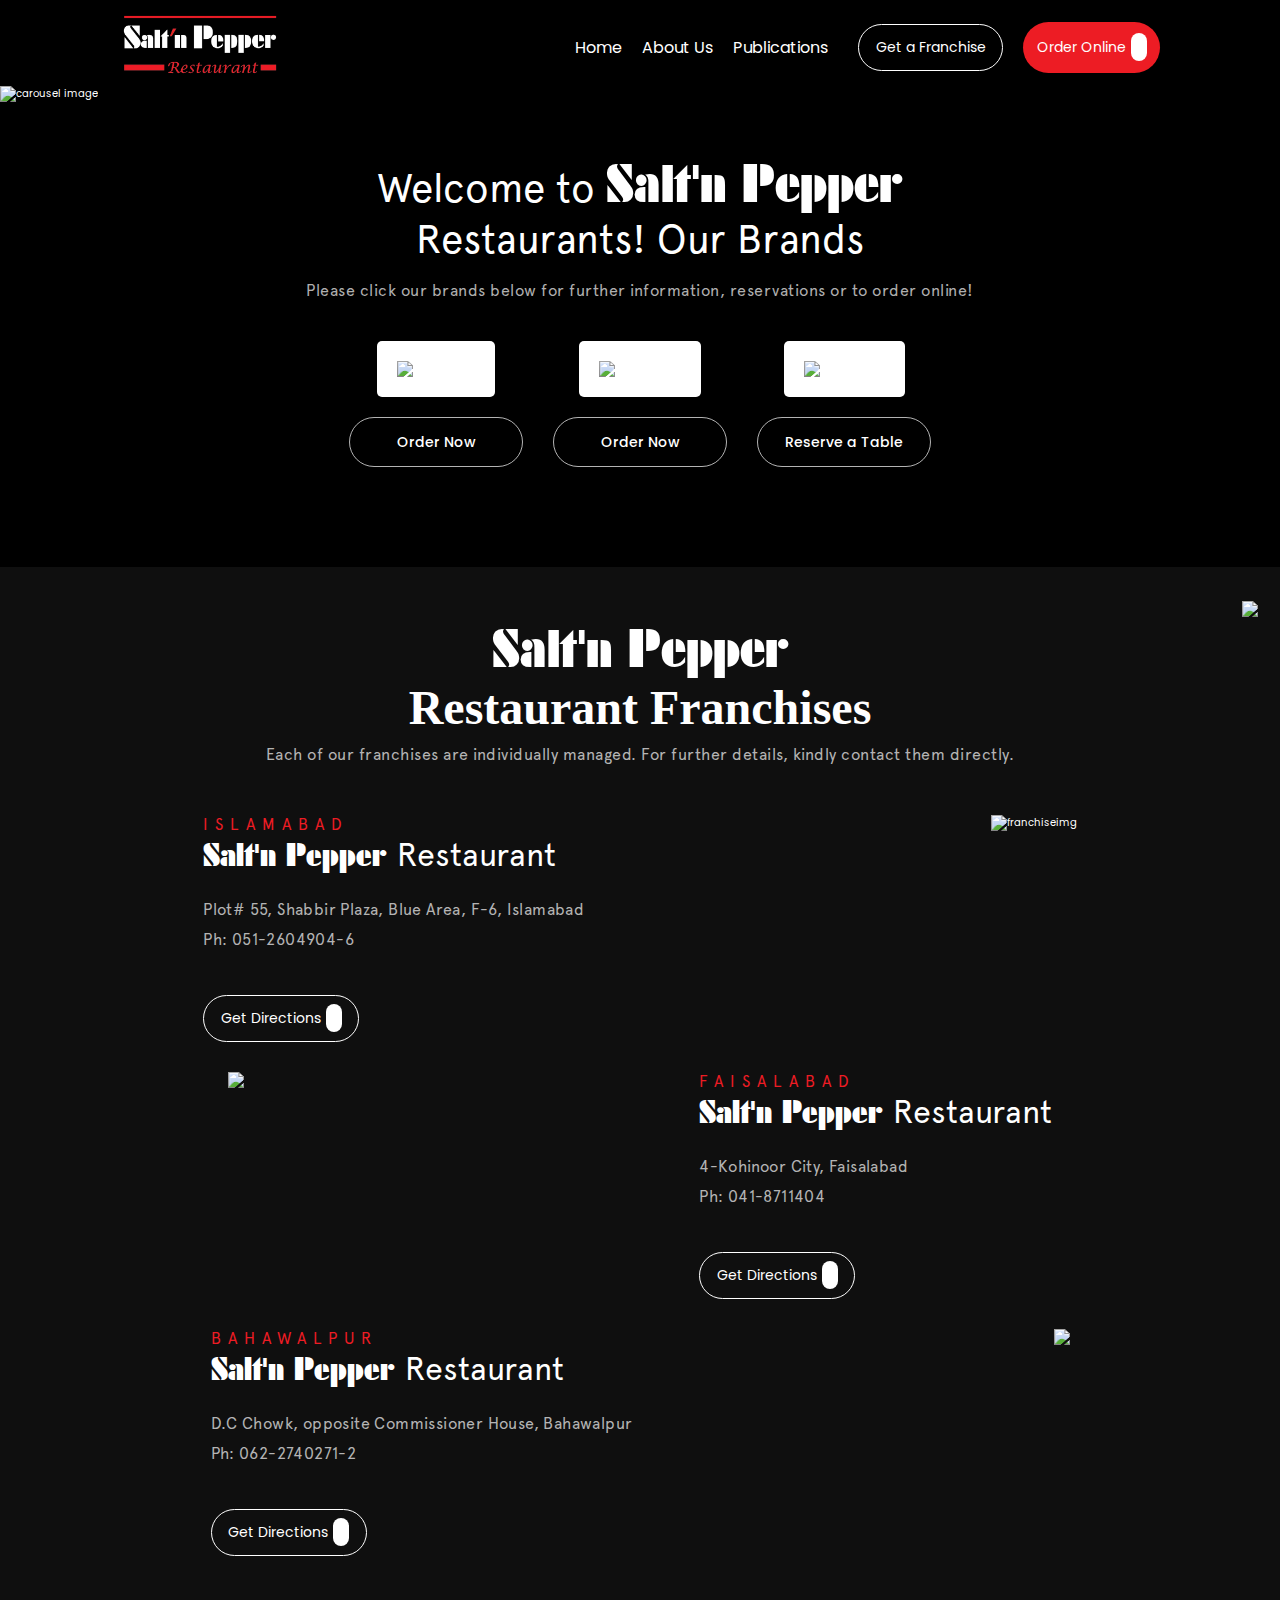
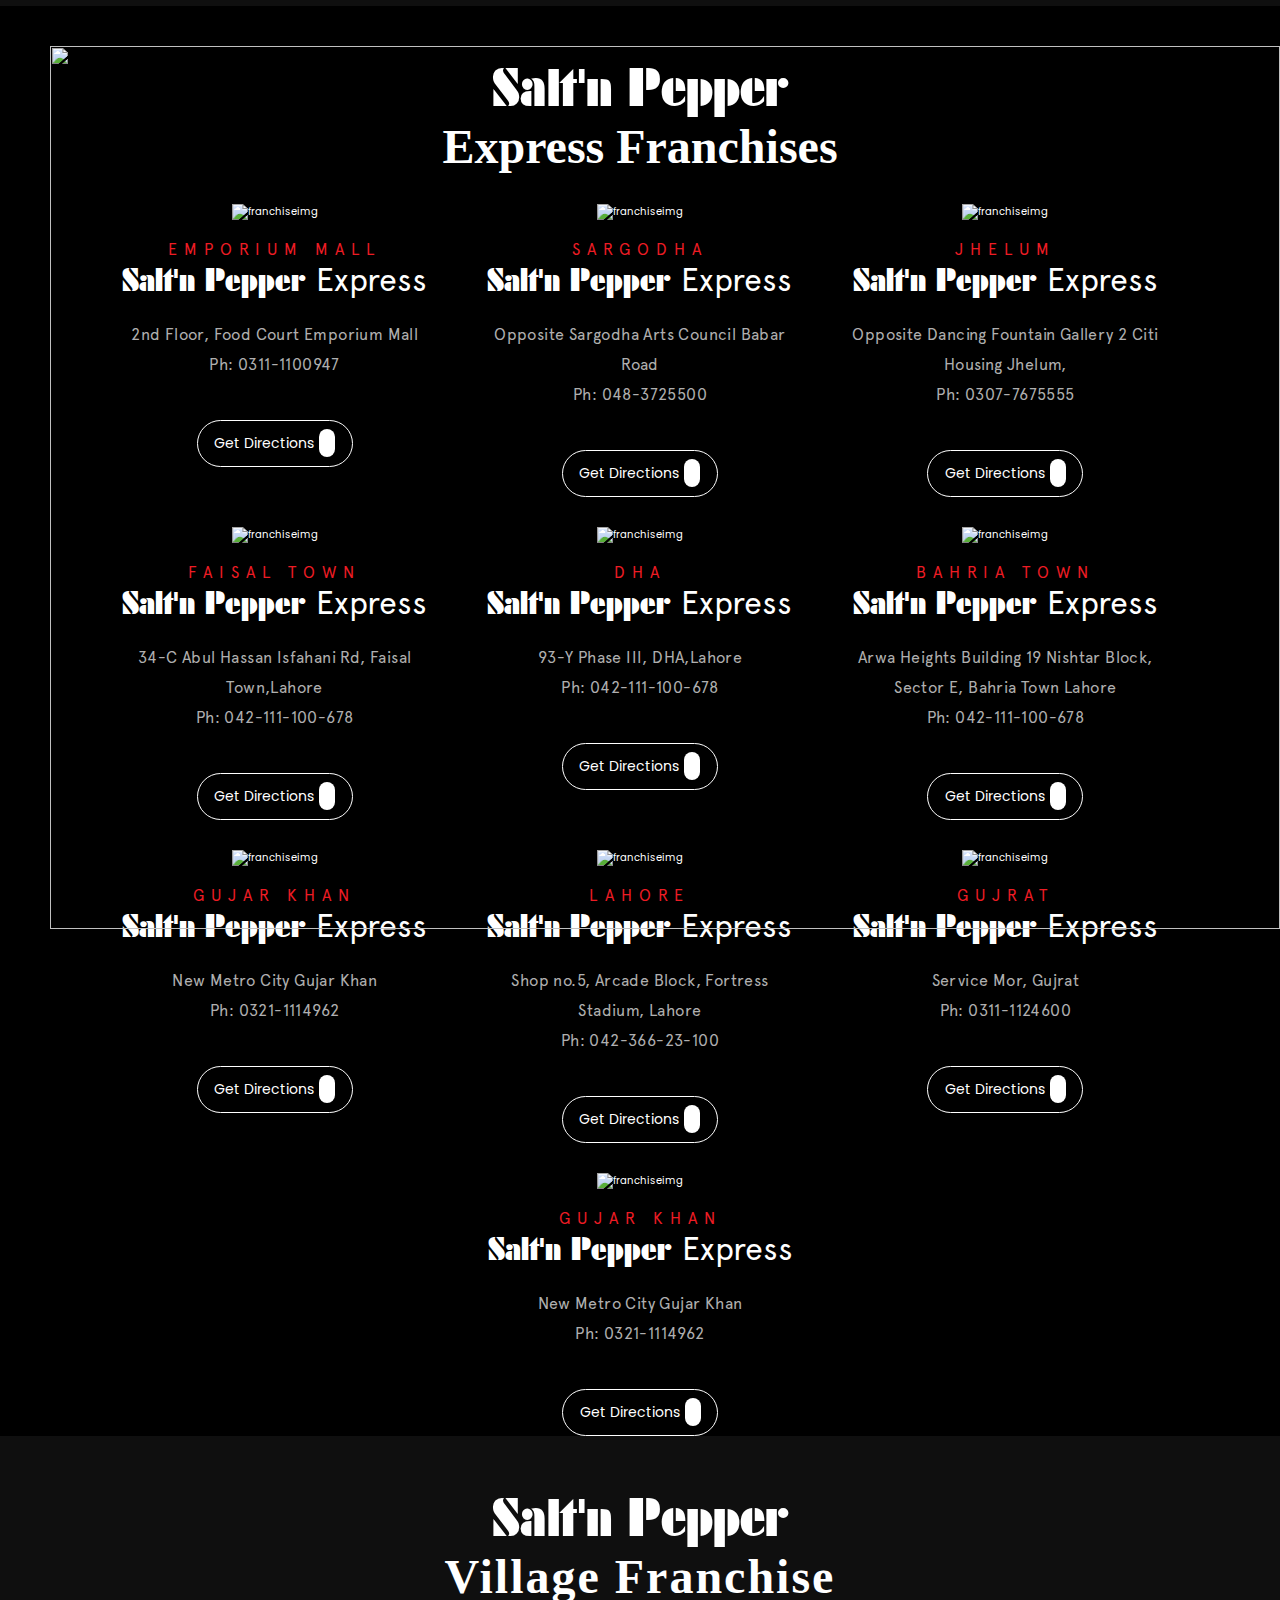
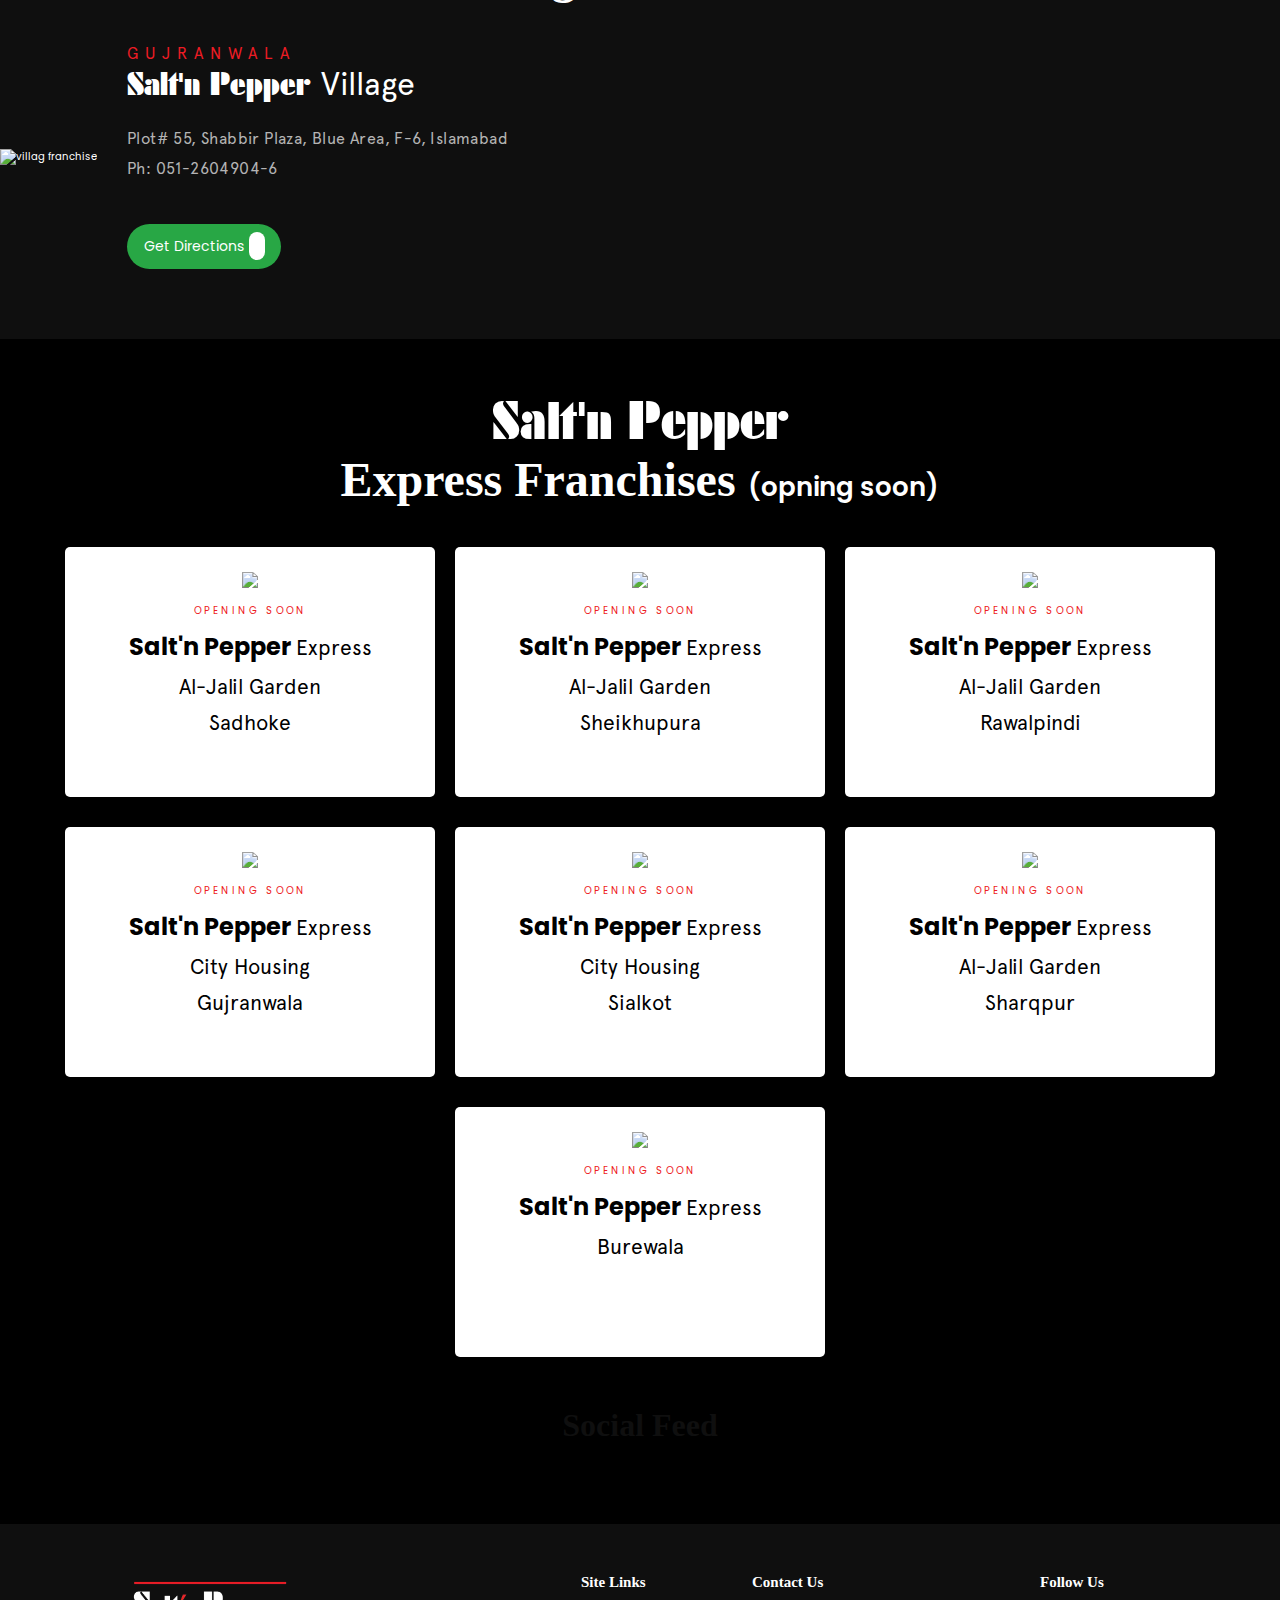
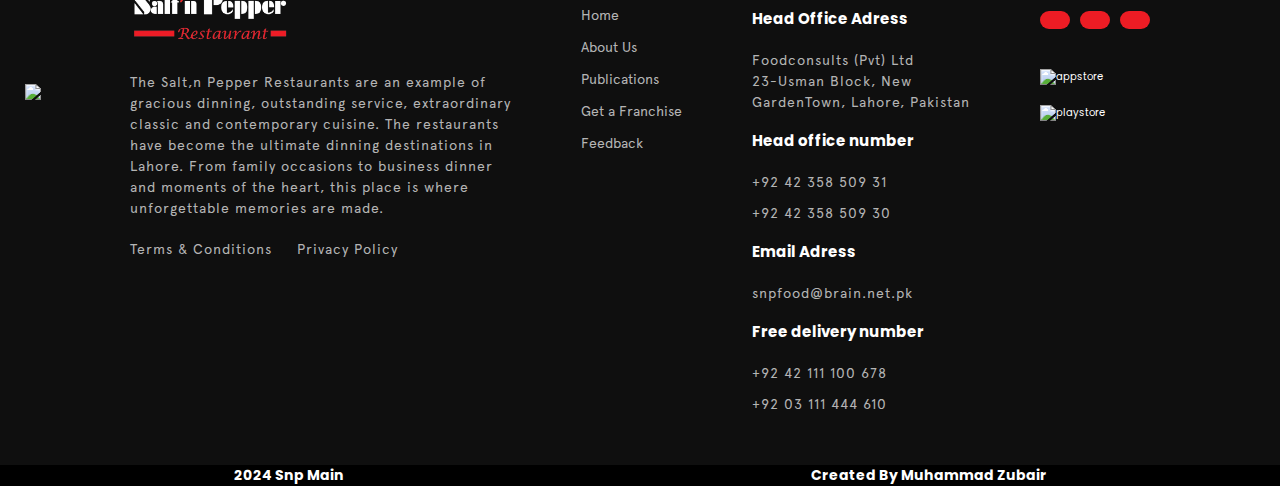
==== index.html @ a1e069da "landing page create" ====
<!DOCTYPE html>
<html lang="en">
  <head>
    <meta charset="UTF-8" />
    <meta name="viewport" content="width=device-width, initial-scale=1.0" />
    <title>Snp Main</title>
    <link rel="stylesheet" href="./styles/utility.css" />
    <link rel="stylesheet" href="./styles/style.css" />
  </head>

  <body class="bg-dark text-white">
    <!-- navbar started -->
    <header class="d-flex item-center justify-between flex-wrap mt-1 p-header">
      <div>
        <img class="logo-img" src="./assets/logo.webp" alt="logo" />
      </div>

      <nav class="d-flex flex-wrap gap-2 item-center">
        <a href="#" class="text-none text-white fs-16">Home</a>
        <a href="#" class="text-none text-white fs-16">About Us</a>
        <a href="#" class="text-none text-white fs-16">Publications</a>
        <button class="franchise-btn ml-1">Get a Franchise</button>
        <button class="order-btn">
          Order Online
          <span class="icon-bg arrow-icon">
            <i class="fa-solid fa-arrow-right"></i
          ></span>
        </button>
      </nav>
    </header>
    <!-- navbar ended -->

    <!-- carousel started -->
    <div class="carouselimg">
      <img
        src="https://static.tossdown.com/images/b09ef44d-de2e-4a81-b34b-2f921866ab0b.webp"
        alt="carousel image"
        class="w-100"
      />
    </div>
    <!-- carousel ended -->

    <main>
      <!-- Our Brands started -->

      <div>
        <div class="f-apercu text-center mt-5">
          <h1 class="fs-40 fw-1">
            Welcome to <span class="f-futurak fs-52 fw-1">Salt'n Pepper</span>
          </h1>
          <h1 class="fs-40 fw-1">Restaurants! Our Brands</h1>
          <p class="para-brand mt-1">
            Please click our brands below for further information, reservations
            or to order online!
          </p>
        </div>
      </div>

      <div class="d-flex justify-center flex-wrap">
        <div class="d-flex flex-column item-center gap-2">
          <div>
            <img
              class="bg-white brand-img p-2"
              src="https://static.tossdown.com/site/8a66dd76-03d2-4b71-8d03-cf045f0248a7.webp"
              alt="brandimg-1"
            />
          </div>
          <button class="order-brand-btn">Order Now</button>
        </div>

        <div class="d-flex flex-column item-center gap-2 ml-3">
          <div>
            <img
              class="bg-white brand-img p-2"
              src="https://static.tossdown.com/site/9d9cb355-ac8c-404e-a608-c28242343cd1.webp"
              alt="brandimg-2"
            />
          </div>
          <button class="order-brand-btn">Order Now</button>
        </div>

        <div class="d-flex flex-column item-center gap-2 ml-3">
          <div>
            <img
              class="bg-white brand-img p-2"
              src="https://static.tossdown.com/site/f9238d0e-7c34-4139-a081-c57b7713628e.webp"
              alt="brandimg-3"
            />
          </div>

          <button class="order-brand-btn cursor-none">Reserve a Table</button>
        </div>
      </div>
      <!-- Our Brands ended -->

      <!-- Our Franchises Resaurant started -->
      <div class="bg-gradient position-relative pt-5 pb-5">
        <img
          class="bg-image"
          src="https://images-beta.tossdown.com/site/bb1bd702-431a-4f3a-a0ca-c5966a1f7985.webp"
        />
        <div class="text-center">
          <h1 class="f-futurak fw-4 fs-52">Salt'n Pepper</h1>
          <h1 class="f-butler fs-48 fw-6">Restaurant Franchises</h1>
          <p class="para-brand f-apercu">
            Each of our franchises are individually managed. For further
            details, kindly contact them directly.
          </p>
        </div>

        <!-- franchises display -->
        <div class="d-flex flex-column mt-4">
          <div class="franchises flex-wrap">
            <div class="apercu">
              <p class="small-head">ISLAMABAD</p>
              <h1 class="f-futurak fs-32 fw-4 mb-2">
                Salt'n Pepper <span class="f-apercu">Restaurant</span>
              </h1>
              <address class="mb-4">
                <p>
                  <span><i class="fa-solid fa-location-dot"></i></span> Plot#
                  55, Shabbir Plaza, Blue Area, F-6, Islamabad
                </p>
                <p>
                  <span><i class="fa-solid fa-phone fa-rotate-90"></i></span>
                  Ph: 051-2604904-6
                </p>
              </address>

              <button class="franchise-btn">
                Get Directions
                <span class="icon-bg arrow-icon">
                  <i class="fa-solid fa-arrow-right"></i>
                </span>
              </button>
            </div>

            <div>
              <img
                src="https://images-beta.tossdown.com/site/7aba8915-02ed-46ee-bd96-1063abe072fa.webp"
                alt="franchiseimg"
              />
            </div>
          </div>

          <div class="d-flex justify-around mt-3 flex-wrap">
            <div>
              <img
                src="https://images-beta.tossdown.com/site/11771dbf-36a1-4684-a55e-18af61e0f77c.webp"
              />
            </div>

            <div class="apercu">
              <p class="small-head">FAISALABAD</p>
              <h1 class="f-futurak fs-32 fw-4 mb-2">
                Salt'n Pepper <span class="f-apercu">Restaurant</span>
              </h1>
              <address class="mb-4">
                <p>
                  <span><i class="fa-solid fa-location-dot"></i></span>
                  4-Kohinoor City, Faisalabad
                </p>
                <p>
                  <span><i class="fa-solid fa-phone fa-rotate-90"></i></span>
                  Ph: 041-8711404
                </p>
              </address>

              <button class="franchise-btn">
                Get Directions
                <span class="icon-bg arrow-icon">
                  <i class="fa-solid fa-arrow-right"></i
                ></span>
              </button>
            </div>
          </div>

          <div class="franchises flex-wrap mt-3">
            <div class="apercu">
              <p class="small-head">BAHAWALPUR</p>
              <h1 class="f-futurak fs-32 fw-4 mb-2">
                Salt'n Pepper <span class="f-apercu">Restaurant</span>
              </h1>
              <address class="mb-4">
                <p>
                  <span><i class="fa-solid fa-location-dot"></i></span> D.C
                  Chowk, opposite Commissioner House, Bahawalpur
                </p>
                <p>
                  <span><i class="fa-solid fa-phone fa-rotate-90"></i></span>
                  Ph: 062-2740271-2
                </p>
              </address>

              <button class="franchise-btn">
                Get Directions
                <span class="icon-bg arrow-icon">
                  <i class="fa-solid fa-arrow-right"></i
                ></span>
              </button>
            </div>

            <div>
              <img
                src="https://images-beta.tossdown.com/site/b2f78afe-11e4-4af5-8aef-cff9c2908614.webp"
              />
            </div>
          </div>
        </div>
      </div>
      <!-- Our Restaurant Franchises ended -->

      <!-- Our Express Franchises started  -->
      <div class="position-relative">
        <img
          class="bg-image2"
          src="https://images-beta.tossdown.com/site/5c3e9532-2fd4-4458-9d20-fa3b8b7f0c28.webp"
        />

        <div class="text-center pt-5">
          <h1 class="f-futurak fw-4 fs-52">Salt'n Pepper</h1>
          <h1 class="f-butler fs-48 fw-6">Express Franchises</h1>
        </div>

        <!-- express display -->
        <div class="d-express-set">
          <!-- 1 -->
          <div class="express-cont">
            <img
              class="express-img"
              src="https://images-beta.tossdown.com/site/5653706f-83e4-42bb-99f9-4a64e9a1101a.webp"
              alt="franchiseimg"
            />

            <div class="apercu mt-2">
              <p class="small-head">Emporium Mall</p>
              <h1 class="f-futurak fs-32 fw-4 mb-2">
                Salt'n Pepper <span class="f-apercu">Express</span>
              </h1>
              <address class="mb-4">
                <p>
                  <span><i class="fa-solid fa-location-dot"></i></span> 2nd
                  Floor, Food Court Emporium Mall
                </p>
                <p>
                  <span><i class="fa-solid fa-phone fa-rotate-90"></i></span>
                  Ph: 0311-1100947
                </p>
              </address>

              <button class="franchise-btn">
                Get Directions
                <span class="icon-bg arrow-icon">
                  <i
                    class="fa-solid fa-arrow-right fa-rotate-by"
                    style="--fa-rotate-angle: 330deg"
                  ></i
                ></span>
              </button>
            </div>
          </div>

          <!-- 2 -->
          <div class="express-cont">
            <img
              class="express-img"
              src="https://static.tossdown.com/images/0f3ddba0-18a0-450e-af77-188aeb795934.webp"
              alt="franchiseimg"
            />

            <div class="apercu mt-2">
              <p class="small-head">sargodha</p>
              <h1 class="f-futurak fs-32 fw-4 mb-2">
                Salt'n Pepper <span class="f-apercu">Express</span>
              </h1>
              <address class="mb-4">
                <p>
                  <span><i class="fa-solid fa-location-dot"></i></span> Opposite
                  Sargodha Arts Council Babar Road
                </p>
                <p>
                  <span><i class="fa-solid fa-phone fa-rotate-90"></i></span>
                  Ph: 048-3725500
                </p>
              </address>

              <button class="franchise-btn">
                Get Directions
                <span class="icon-bg arrow-icon">
                  <i
                    class="fa-solid fa-arrow-right fa-rotate-by"
                    style="--fa-rotate-angle: 330deg"
                  ></i
                ></span>
              </button>
            </div>
          </div>
          <!-- 3 -->
          <div class="express-cont">
            <img
              class="express-img"
              src="https://static.tossdown.com/images/171bb884-f60a-4d94-a0b9-78204522564e.webp"
              alt="franchiseimg"
            />

            <div class="apercu mt-2">
              <p class="small-head">Jhelum</p>
              <h1 class="f-futurak fs-32 fw-4 mb-2">
                Salt'n Pepper <span class="f-apercu">Express</span>
              </h1>
              <address class="mb-4">
                <p>
                  <span><i class="fa-solid fa-location-dot"></i></span> Opposite
                  Dancing Fountain Gallery 2 Citi Housing Jhelum,
                </p>
                <p>
                  <span><i class="fa-solid fa-phone fa-rotate-90"></i></span>
                  Ph: 0307-7675555
                </p>
              </address>

              <button class="franchise-btn">
                Get Directions
                <span class="icon-bg arrow-icon">
                  <i
                    class="fa-solid fa-arrow-right fa-rotate-by"
                    style="--fa-rotate-angle: 330deg"
                  ></i
                ></span>
              </button>
            </div>
          </div>
        </div>

        <div class="d-express-set">
          <!-- 1 -->
          <div class="express-cont">
            <img
              class="express-img"
              src="https://static.tossdown.com/images/31b37f0c-5936-4232-a55e-8042c2656526.webp"
              alt="franchiseimg"
            />

            <div class="apercu mt-2">
              <p class="small-head">Faisal Town</p>
              <h1 class="f-futurak fs-32 fw-4 mb-2">
                Salt'n Pepper <span class="f-apercu">Express</span>
              </h1>
              <address class="mb-4">
                <p>
                  <span><i class="fa-solid fa-location-dot"></i></span> 34-C
                  Abul Hassan Isfahani Rd, Faisal Town,Lahore
                </p>
                <p>
                  <span><i class="fa-solid fa-phone fa-rotate-90"></i></span>
                  Ph: 042-111-100-678
                </p>
              </address>

              <button class="franchise-btn">
                Get Directions
                <span class="icon-bg arrow-icon">
                  <i
                    class="fa-solid fa-arrow-right fa-rotate-by"
                    style="--fa-rotate-angle: 330deg"
                  ></i
                ></span>
              </button>
            </div>
          </div>

          <!-- 2 -->
          <div class="express-cont">
            <img
              class="express-img"
              src="https://static.tossdown.com/images/2b5877b5-ca49-4161-a30e-752ddce91595.webp"
              alt="franchiseimg"
            />

            <div class="apercu mt-2">
              <p class="small-head">DHA</p>
              <h1 class="f-futurak fs-32 fw-4 mb-2">
                Salt'n Pepper <span class="f-apercu">Express</span>
              </h1>
              <address class="mb-4">
                <p>
                  <span><i class="fa-solid fa-location-dot"></i></span> 93-Y
                  Phase III, DHA,Lahore
                </p>
                <p>
                  <span><i class="fa-solid fa-phone fa-rotate-90"></i></span>
                  Ph: 042-111-100-678
                </p>
              </address>

              <button class="franchise-btn">
                Get Directions
                <span class="icon-bg arrow-icon">
                  <i
                    class="fa-solid fa-arrow-right fa-rotate-by"
                    style="--fa-rotate-angle: 330deg"
                  ></i
                ></span>
              </button>
            </div>
          </div>
          <!-- 3 -->
          <div class="express-cont">
            <img
              class="express-img"
              src="https://static.tossdown.com/images/0cdc03af-9732-4d0c-9174-f4e66953b3c8.webp"
              alt="franchiseimg"
            />

            <div class="apercu mt-2">
              <p class="small-head">Bahria Town</p>
              <h1 class="f-futurak fs-32 fw-4 mb-2">
                Salt'n Pepper <span class="f-apercu">Express</span>
              </h1>
              <address class="mb-4">
                <p>
                  <span><i class="fa-solid fa-location-dot"></i></span> Arwa
                  Heights Building 19 Nishtar Block, Sector E, Bahria Town
                  Lahore
                </p>
                <p>
                  <span><i class="fa-solid fa-phone fa-rotate-90"></i></span>
                  Ph: 042-111-100-678
                </p>
              </address>

              <button class="franchise-btn">
                Get Directions
                <span class="icon-bg arrow-icon">
                  <i
                    class="fa-solid fa-arrow-right fa-rotate-by"
                    style="--fa-rotate-angle: 330deg"
                  ></i
                ></span>
              </button>
            </div>
          </div>
        </div>

        <div class="d-express-set">
          <!-- 1 -->
          <div class="express-cont">
            <img
              class="express-img"
              src="https://static.tossdown.com/images/a860f757-114b-4453-ba86-f7b24dc0f24e.webp"
              alt="franchiseimg"
            />

            <div class="apercu mt-2">
              <p class="small-head">Gujar Khan</p>
              <h1 class="f-futurak fs-32 fw-4 mb-2">
                Salt'n Pepper <span class="f-apercu">Express</span>
              </h1>
              <address class="mb-4">
                <p>
                  <span><i class="fa-solid fa-location-dot"></i></span> New
                  Metro City Gujar Khan
                </p>
                <p>
                  <span><i class="fa-solid fa-phone fa-rotate-90"></i></span>
                  Ph: 0321-1114962
                </p>
              </address>

              <button class="franchise-btn">
                Get Directions
                <span class="icon-bg arrow-icon">
                  <i
                    class="fa-solid fa-arrow-right fa-rotate-by"
                    style="--fa-rotate-angle: 330deg"
                  ></i
                ></span>
              </button>
            </div>
          </div>

          <!-- 2 -->
          <div class="express-cont">
            <img
              class="express-img"
              src="https://static.tossdown.com/site/6b8657b7-91ec-4e06-a06c-5cad0d70606d.webp"
              alt="franchiseimg"
            />

            <div class="apercu mt-2">
              <p class="small-head">Lahore</p>
              <h1 class="f-futurak fs-32 fw-4 mb-2">
                Salt'n Pepper <span class="f-apercu">Express</span>
              </h1>
              <address class="mb-4">
                <p>
                  <span><i class="fa-solid fa-location-dot"></i></span> Shop
                  no.5, Arcade Block, Fortress Stadium, Lahore
                </p>
                <p>
                  <span><i class="fa-solid fa-phone fa-rotate-90"></i></span>
                  Ph: 042-366-23-100
                </p>
              </address>

              <button class="franchise-btn">
                Get Directions
                <span class="icon-bg arrow-icon">
                  <i
                    class="fa-solid fa-arrow-right fa-rotate-by"
                    style="--fa-rotate-angle: 330deg"
                  ></i
                ></span>
              </button>
            </div>
          </div>
          <!-- 3 -->
          <div class="express-cont">
            <img
              class="express-img"
              src="https://static.tossdown.com/images/bbac9f4a-2970-4bc4-b8a1-541857d96e79.webp"
              alt="franchiseimg"
            />

            <div class="apercu mt-2">
              <p class="small-head">Gujrat</p>
              <h1 class="f-futurak fs-32 fw-4 mb-2">
                Salt'n Pepper <span class="f-apercu">Express</span>
              </h1>
              <address class="mb-4">
                <p>
                  <span><i class="fa-solid fa-location-dot"></i></span> Service
                  Mor, Gujrat
                </p>
                <p>
                  <span><i class="fa-solid fa-phone fa-rotate-90"></i></span>
                  Ph: 0311-1124600
                </p>
              </address>

              <button class="franchise-btn">
                Get Directions
                <span class="icon-bg arrow-icon">
                  <i
                    class="fa-solid fa-arrow-right fa-rotate-by"
                    style="--fa-rotate-angle: 330deg"
                  ></i
                ></span>
              </button>
            </div>
          </div>
        </div>

        <div class="d-express-set">
          <div class="express-cont">
            <img
              class="express-img"
              src="https://static.tossdown.com/images/a860f757-114b-4453-ba86-f7b24dc0f24e.webp"
              alt="franchiseimg"
            />

            <div class="apercu mt-2">
              <p class="small-head">Gujar Khan</p>
              <h1 class="f-futurak fs-32 fw-4 mb-2">
                Salt'n Pepper <span class="f-apercu">Express</span>
              </h1>
              <address class="mb-4">
                <p>
                  <span><i class="fa-solid fa-location-dot"></i></span> New
                  Metro City Gujar Khan
                </p>
                <p>
                  <span><i class="fa-solid fa-phone fa-rotate-90"></i></span>
                  Ph: 0321-1114962
                </p>
              </address>

              <button class="franchise-btn">
                Get Directions
                <span class="icon-bg arrow-icon">
                  <i
                    class="fa-solid fa-arrow-right fa-rotate-by"
                    style="--fa-rotate-angle: 330deg"
                  ></i
                ></span>
              </button>
            </div>
          </div>
        </div>

        <!-- display express frenchise end   -->
      </div>
      <!-- Our Express Franchises ended  -->

      <!-- Village Franchise started -->
      <div class="bg-gradient pt-5 pb-2">
        <div class="text-center">
          <h1 class="f-futurak fw-4 fs-52">Salt'n Pepper</h1>
          <h1 class="f-butler fs-48 fw-6 f-space">Village Franchise</h1>
        </div>

        <!-- franchise display -->
        <div class="d-flex item-center gap-3 mt-4 mb-5">
          <img
            src="https://images-beta.tossdown.com/site/0df39a08-2dca-4998-adda-4ca66b1132cb.webp"
            alt="villag franchise"
          />
          <div>
            <div class="apercu">
              <p class="small-head">GUJRANWALA</p>
              <h1 class="f-futurak fs-32 fw-4 mb-2">
                Salt'n Pepper <span class="f-apercu">Village</span>
              </h1>
              <address class="mb-4">
                <p>
                  <span><i class="fa-solid fa-location-dot"></i></span> Plot#
                  55, Shabbir Plaza, Blue Area, F-6, Islamabad
                </p>
                <p>
                  <span><i class="fa-solid fa-phone fa-rotate-90"></i></span>
                  Ph: 051-2604904-6
                </p>
              </address>

              <button class="directions-btn">
                Get Directions
                <span class="icon-bg arrow-icon2">
                  <i class="fa-solid fa-arrow-right"></i>
                </span>
              </button>
            </div>
          </div>
        </div>
      </div>
      <!-- Village Franchise ended -->

      <!-- Express Franchises (opning soon) started -->
      <div class="pt-5 pb-5">
        <div class="text-center mb-4">
          <h1 class="f-futurak fw-4 fs-52">Salt'n Pepper</h1>
          <h1 class="f-butler fs-48 fw-6">
            Express Franchises
            <span class="f-poppins fs-26">(opning soon)</span>
          </h1>
        </div>

        <!-- dislay -->
        <div class="d-flex gap-2 justify-center">
          <div class="open-soon text-center rounded-1">
            <img
              src="https://static.tossdown.com/images/d837768e-a445-459c-9eb9-f3026c3a821c.webp"
            />
            <p class="pera-opn-soon pt-1">OPENING SOON</p>
            <h2 class="font-brand pt-1">
              Salt'n Pepper <span class="brand-loaction">Express</span>
            </h2>
            <p class="brand-loaction pt-1">Al-Jalil Garden</p>
            <p class="brand-loaction pt-1">Sadhoke</p>
          </div>
          <div class="open-soon text-center rounded-1">
            <img
              src="https://static.tossdown.com/images/d837768e-a445-459c-9eb9-f3026c3a821c.webp"
            />
            <p class="pera-opn-soon pt-1">OPENING SOON</p>
            <h2 class="font-brand pt-1">
              Salt'n Pepper <span class="brand-loaction">Express</span>
            </h2>
            <p class="brand-loaction pt-1">Al-Jalil Garden</p>
            <p class="brand-loaction pt-1">Sheikhupura</p>
          </div>
          <div class="open-soon text-center rounded-1">
            <img
              src="https://static.tossdown.com/images/d837768e-a445-459c-9eb9-f3026c3a821c.webp"
            />
            <p class="pera-opn-soon pt-1">OPENING SOON</p>
            <h2 class="font-brand pt-1">
              Salt'n Pepper <span class="brand-loaction">Express</span>
            </h2>
            <p class="brand-loaction pt-1">Al-Jalil Garden</p>
            <p class="brand-loaction pt-1">Rawalpindi</p>
          </div>
        </div>

        <div class="d-flex gap-2 justify-center mt-3">
          <div class="open-soon text-center rounded-1">
            <img
              src="https://static.tossdown.com/images/d837768e-a445-459c-9eb9-f3026c3a821c.webp"
            />
            <p class="pera-opn-soon pt-1">OPENING SOON</p>

            <h2 class="font-brand pt-1">
              Salt'n Pepper <span class="brand-loaction">Express</span>
            </h2>

            <p class="brand-loaction pt-1">City Housing</p>
            <p class="brand-loaction pt-1">Gujranwala</p>
          </div>
          <div class="open-soon text-center rounded-1">
            <img
              src="https://static.tossdown.com/images/d837768e-a445-459c-9eb9-f3026c3a821c.webp"
            />
            <p class="pera-opn-soon pt-1">OPENING SOON</p>
            <h2 class="font-brand pt-1">
              Salt'n Pepper <span class="brand-loaction">Express</span>
            </h2>
            <p class="brand-loaction pt-1">City Housing</p>
            <p class="brand-loaction pt-1">Sialkot</p>
          </div>
          <div class="open-soon text-center rounded-1">
            <img
              src="https://static.tossdown.com/images/d837768e-a445-459c-9eb9-f3026c3a821c.webp"
            />
            <p class="pera-opn-soon pt-1">OPENING SOON</p>
            <h2 class="font-brand pt-1">
              Salt'n Pepper <span class="brand-loaction">Express</span>
            </h2>
            <p class="brand-loaction pt-1">Al-Jalil Garden</p>
            <p class="brand-loaction pt-1">Sharqpur</p>
          </div>
        </div>
        <div class="d-flex justify-center mt-3">
          <div class="open-soon text-center rounded-1">
            <img
              src="https://static.tossdown.com/images/d837768e-a445-459c-9eb9-f3026c3a821c.webp"
            />
            <p class="pera-opn-soon pt-1">OPENING SOON</p>
            <h2 class="font-brand pt-1">
              Salt'n Pepper <span class="brand-loaction">Express</span>
            </h2>
            <p class="brand-loaction pt-1">Burewala</p>
          </div>
        </div>
      </div>
      <!-- Express Franchises (opning soon) ended -->

      <!-- Social Feed started -->

      <div>
        <h1 class="social-feed">Social Feed</h1>

        <div class="d-flex gap-1 justify-around pt-6 w-100 pb-5">
          <img
            src="https://hassan4-it.github.io/salt-paper/assets/social%20feed%20img1.webp"
            alt=""
            width="18%"
          />
          <img
            src="https://static.tossdown.com/images/90ae7dd1-d505-40d1-a8ea-bce0ae9353f0.webp"
            alt=""
            width="18%"
          />
          <img
            src="https://static.tossdown.com/images/2741f491-d49f-4ec1-9de3-4df086748b54.webp"
            alt=""
            width="18%"
          />
          <img
            src="https://static.tossdown.com/images/b75b70d0-122d-4754-99a5-2ff3e0905144.webp"
            alt=""
            width="18%"
          />
          <img
            src="https://static.tossdown.com/images/ad91d5cd-9c6d-4233-8f33-55b18886c858.webp"
            alt=""
            width="18%"
          />
        </div>
      </div>
      <!-- social feed end -->

      <footer>
        <div class="bg-gradient d-flex justify-center gap-7 p-5">
          <img
            class="bg-image3"
            src="https://images-beta.tossdown.com/site/a4195117-d4ae-45d4-9088-21162bacdfb1.webp"
          />
          <div>
            <img src="./assets/logo.webp" alt="logo" width="160px" />
            <p class="pera-footer-font pt-2">
              The Salt,n Pepper Restaurants are an example of <br />
              gracious dinning, outstanding service, extraordinary <br />
              classic and contemporary cuisine. The restaurants <br />
              have become the ultimate dinning destinations in <br />
              Lahore. From family occasions to business dinner <br />
              and moments of the heart, this place is where <br />
              unforgettable memories are made.
            </p>
            <p class="pera-footer-font pt-2">
              Terms & Conditions <span class="pl-2"> Privacy Policy</span>
            </p>
          </div>

          <div>
            <h2 class="f-butler">Site Links</h2>
            <ul>
              <li>Home</li>
              <li>About Us</li>
              <li>Publications</li>
              <li>Get a Franchise</li>
              <li>Feedback</li>
            </ul>
          </div>

          <div>
            <h2 class="f-butler">Contact Us</h2>

            <h2 class="pt-16">Head Office Adress</h2>
            <p class="pera-footer-font pt-2">
              Foodconsults (Pvt) Ltd <br />
              23-Usman Block, New <br />
              GardenTown, Lahore, Pakistan
            </p>

            <h2 class="pt-16">Head office number</h2>

            <p class="pera-footer-font pt-2">+92 42 358 509 31</p>
            <p class="pera-footer-font pt-1">+92 42 358 509 30</p>

            <h2 class="pt-16">Email Adress</h2>

            <p class="pera-footer-font pt-2">snpfood@brain.net.pk</p>

            <h2 class="pt-16">Free delivery number</h2>

            <p class="pera-footer-font pt-2">+92 42 111 100 678</p>
            <p class="pera-footer-font pt-1">+92 03 111 444 610</p>
          </div>

          <div>
            <h2 class="f-butler">Follow Us</h2>

            <div class="d-flex gap-1 pt-2">
              <div class="footer-social-links">
                <i class="fa-brands fa-facebook-f"></i>
              </div>
              <div class="footer-social-links">
                <i class="fa-brands fa-instagram"></i>
              </div>

              <div class="footer-social-links">
                <i class="fa-brands fa-twitter"></i>
              </div>
            </div>
            <div class="pt-4 d-flex flex-column">
              <img
                src="https://static.tossdown.com/images/15a204d9-9623-4aea-8c7a-a4419417ee7e.webp"
                alt="appstore"
              />
              <img
                class="pt-2"
                src="https://static.tossdown.com/images/c5c0daad-373c-4dd5-a8e8-6dcbbd142963.webp  "
                alt="playstore"
              />
            </div>
          </div>
        </div>

        <div class="copy-right d-flex justify-around">
          <span><i class="fa-regular fa-copyright"></i>2024 Snp Main</span>
          <span>Created By Muhammad Zubair</span>
        </div>
      </footer>
      <!-- Social Feed ended -->
    </main>
    <script
      src="https://kit.fontawesome.com/1888b00580.js"
      crossorigin="anonymous"
    ></script>
  </body>
</html>
---- styles/utility.css ----
@import url("https://fonts.googleapis.com/css2?family=Oswald:wght@200..700&family=Poppins:wght@200;300;400&family=Rubik+Wet+Paint&display=swap");

@font-face {
  font-family: futurak;
  src: url(../fonts/futurak.ttf);
}

@font-face {
  font-family: apercu;
  src: url(../fonts/apercu.ttf);
}

@font-face {
  font-family: butler;
  src: url(../fonts/butler.ttf);
}


* {
  margin: 0;
  padding: 0;
  box-sizing: border-box;
}

html {
  font-size: 62.5%;
  font-family: Poppins;
  font-weight: 400;
  font-style: normal;
}

/* utility classes */
/* Flexbox */
.d-flex {
  display: flex;
}

.flex-column {
  flex-direction: column;
}

.flex-row {
  flex-direction: row;
}

.justify-center {
  justify-content: center;
}

.justify-end {
  justify-content: end;
}

.justify-between {
  justify-content: space-between;
}

.justify-around {
  justify-content: space-around;
}

.justify-evenly {
  justify-content: space-evenly;
}

.item-center {
  align-items: center;
}

.item-start {
  align-items: start;
}

.item-end {
  align-items: end;
}

.flex-wrap {
  flex-wrap: wrap;
}

.gap-1 {
  gap: 10px;
}

.gap-2 {
  gap: 20px;
}

.gap-3 {
  gap: 30px;
}

.gap-4 {
  gap: 40px;
}

.gap-5 {
  gap: 50px;
}

.gap-7 {
  gap: 70px;
}

/* extra classes */

.text-center {
  text-align: center;
}

.bg-dark {
  background-color: #000000;
}

.text-white {
  color: #ffffff;
}

.text-none {
  text-decoration: none;
}

/* sizes */

/* Margin-utlities */

.m-1 {
  margin: 10px;
}

.m-2 {
  margin: 20px;
}

.m-3 {
  margin: 30px;
}

.m-4 {
  margin: 40px;
}

.m-5 {
  margin: 50px;
}

.m-border {
  margin: -180px;
}

/* Margin top */
.mt-1 {
  margin-top: 8px;
}

.mt-2 {
  margin-top: 20px;
}

.mt-3 {
  margin-top: 30px;
}

.mt-4 {
  margin-top: 40px;
}

.mt-5 {
  margin-top: 50px;
}

.mt-6 {
  margin: 60px;
}

.mt-8 {
  margin-top: 80px;
}

/* Margin bottom */
.mb-1 {
  margin-bottom: 10px;
}

.mb-2 {
  margin-bottom: 20px;
}

.mb-3 {
  margin-bottom: 30px;
}

.mb-4 {
  margin-bottom: 40px;
}

.mb-5 {
  margin-bottom: 50px;
}

.mb-7 {
  margin-bottom: 70px;
}

/* Margin left */
.ml-1 {
  margin-left: 10px;
}

.ml-2 {
  margin-left: 20px;
}

.ml-3 {
  margin-left: 30px;
}

.ml-4 {
  margin-left: 40px;
}

.ml-5 {
  margin-left: 50px;
}

/* Margin right */
.mr-1 {
  margin-right: 10px;
}

.mr-2 {
  margin-right: 20px;
}

.mr-3 {
  margin-right: 30px;
}

.mr-4 {
  margin-right: 40px;
}

.mr-5 {
  margin-right: 50px;
}

/* Padding utilities  */
.p-1 {
  padding: 10px;
}

.p-2 {
  padding: 20px;
}

.p-3 {
  padding: 30px;
}

.p-4 {
  padding: 40px;
}

.p-5 {
  padding: 50px;
}

.p-header {
  padding: 0 120px;
}

/* padding top */
.pt-1 {
  padding-top: 10px;
}

.pt-16 {
  padding-top: 16px;
}

.pt-2 {
  padding-top: 20px;
}

.pt-3 {
  padding-top: 30px;
}

.pt-4 {
  padding-top: 40px;
}

.pt-5 {
  padding-top: 50px;
}

/* Padding bottom */
.pb-1 {
  padding-bottom: 10px;
}

.pb-2 {
  padding-bottom: 20px;
}

.pb-3 {
  padding-bottom: 30px;
}

.pb-4 {
  padding-bottom: 40px;
}

.pb-5 {
  padding-bottom: 50px;
}

/* Padding left */
.pl-1 {
  padding-left: 10px;
}

.pl-2 {
  padding-left: 20px;
}

.pl-3 {
  padding-left: 30px;
}

.pl-4 {
  padding-left: 40px;
}

.pl-5 {
  padding-left: 50px;
}

/* Padding right */
.pr-1 {
  padding-right: 10px;
}

.pr-2 {
  padding-right: 20px;
}

.pr-3 {
  padding-right: 30px;
}

.pr-4 {
  padding-right: 40px;
}

.pr-5 {
  padding-right: 50px;
}

/* border */
.rounded {
  border-radius: 10px;
}

.bg-white {
  background-color: #ffffff;
}

.w-100 {
  width: 100%;
}

/* font size */

.fs-32 {
  font-size: 3.2rem;
}
.fs-26 {
  font-size: 2.6rem;
}

.fs-52 {
  font-size: 5.2rem;
}

.fs-48 {
  font-size: 4.8rem;
}

.fs-16 {
  font-size: 1.6rem;
}

.fs-40 {
  font-size: 4rem;
}

/* font face */
.f-apercu {
  font-family: apercu;
}

.f-futurak {
  font-family: futurak;
}

.f-butler {
  font-family: butler;
}

.f-poppins {
  font-family: poppins;
}

/* font weight */
.fw-1 {
  font-weight: 100;
}

.fw-4 {
  font-weight: 400;
}

.fw-6 {
  font-weight: 600;
}

/* font space */

.f-space {
  letter-spacing: 2px;
}
---- styles/style.css ----
/* css variables define */
:root {
  --red: #ed1c24;
  --white: #ffffff;
  --black: #000000;
  --grey: #0f0f0f;
  --green: #28a745;
}

/* navbar started */
.logo-img {
  width: 160px;
  height: 75.45;
  cursor: pointer;
}

.franchise-btn {
  background-color: transparent;
  color: var(--white);
  border: 1px solid var(--white);
  padding: 12px 16.5px;
  border-radius: 30px;
  font-size: 1.4rem;
  font-family: inherit;
  cursor: pointer;
}

.order-btn {
  background-color: var(--red);
  color: var(--white);
  padding: 15px 13.5px;
  border: none;
  border-radius: 30px;
  font-size: 1.4rem;
  cursor: pointer;
  font-family: inherit;
}

.arrow-icon {
  color: var(--red);
}

.icon-bg {
  background-color: var(--white);
  padding: 4px 8px;
  margin-left: 5px;
  border-radius: 20px;
}

/* navbar ended */

/* carousel started  */

.carouselimg {
  cursor: pointer;
}

/* carousel ended  */

/* our brands started */
.para-brand {
  font-size: 1.6rem;
  color: rgba(255, 255, 255, 0.702);
  font-weight: 200;
  letter-spacing: 0.5px;
  line-height: 40px;
}

.brand-img {
  width: 257px;
  border-radius: 5px;
  cursor: pointer;
  margin-top: 30px;
}

.order-brand-btn {
  background-color: transparent;
  color: var(--white);
  border: 1px solid #ffffffb3;
  width: 174px;
  height: 50px;
  border-radius: 30px;
  font-size: 1.4rem;
  font-family: inherit;
  font-weight: 500;
  cursor: pointer;
  margin-bottom: 100px;
}

.cursor-none {
  cursor: default;
}

/* our brands ended */

/* Our franchises started */
.bg-gradient {
  background: rgba(255, 255, 255, 0.06);
}

.bg-image {
  position: absolute;
  top: 29px;
  right: 17px;
  padding: 5px;
}

.position-relative {
  position: relative;
}

.small-head {
  font-size: 1.6rem;
  font-family: apercu;
  color: var(--red);
  letter-spacing: 7px;
  line-height: 2rem;
  text-transform: uppercase;
  /* font-weight: normal; */
}

address p {
  font-style: normal;
  line-height: 30px;
  letter-spacing: 0.4px;
  font-size: 1.6rem;
  font-family: apercu;
  color: rgba(255, 255, 255, 0.702);
}

.franchises {
  display: flex;
  flex-direction: row;
  justify-content: space-around;
}
/* Our franchises ended */

/* our express franchise started */
.d-express-set {
  margin: 0 67px;
  display: flex;
  justify-content: center;
  gap: 50px;
  padding: 0 50px;
  margin-top: 30px;
  text-align: center;
}

.express-cont {
  width: 33.333%;
}

.express-img {
  width: 100%;
  height: 40%;
}

.p-img {
  padding: 0 100px;
}

.bg-image2 {
  position: absolute;
  width: 100%;
  height: 80%;
  padding: 40px 0 0 50px;
}
/* our express franchise ended*/

/* Village Franchise started  */
.directions-btn {
  background-color: var(--green);
  color: var(--white);
  border: none;
  padding: 12px 16.5px;
  border-radius: 30px;
  font-size: 1.4rem;
  font-family: inherit;
  cursor: pointer;
}

.directions-btn:hover {
  background-color: transparent;
  border: 1px solid var(--green);
}

.arrow-icon2 {
  color: var(--green);
}
/* Village Franchise ended  */

/* Express Franchises (opning soon) started */
.open-soon {
  background-color: var(--white);
  width: 370px;
  height: 250px;
  padding: 25px 24px;
  border-radius: 5px;
}

.pera-opn-soon {
  color: var(--red);
  letter-spacing: 3px;
}

.font-brand {
  color: var(--black);
  font-weight: bold;
  font-size: 2.4rem;
}
.brand-loaction {
  color: var(--black);
  font-weight: normal;
  font-size: 2.1rem;
  font-family: apercu;
}
/* Express Franchises (opning soon) ended */

/* social-feed started */
.bg-image3 {
  position: absolute;
  left: 25px;
  padding-top: 110px;
  width: 330px;
}

.social-feed {
  font-size: 3.2rem;
  font-family: butler;
  color: var(--grey);
  text-align: center;
  margin-bottom: 30px;
}

.pera-footer-font {
  font-size: 1.4rem;
  font-family: apercu;
  color: rgba(255, 255, 255, 0.7);
  line-height: 21px;
  letter-spacing: 1px;
}

ul {
  list-style-type: none;
}

ul li {
  font-size: 1.4rem;
  font-family: apercu;
  color: rgba(255, 255, 255, 0.7);
  padding-top: 16px;
}

.footer-social-links {
  background-color: var(--red);
  border-radius: 50px;
  padding: 9px 15px;
  text-align: center;
  font-size: medium;
  cursor: pointer;
}

.copy-right {
  font-size: 1.4rem;
  font-weight: bold;
}
/* social-feed ended */
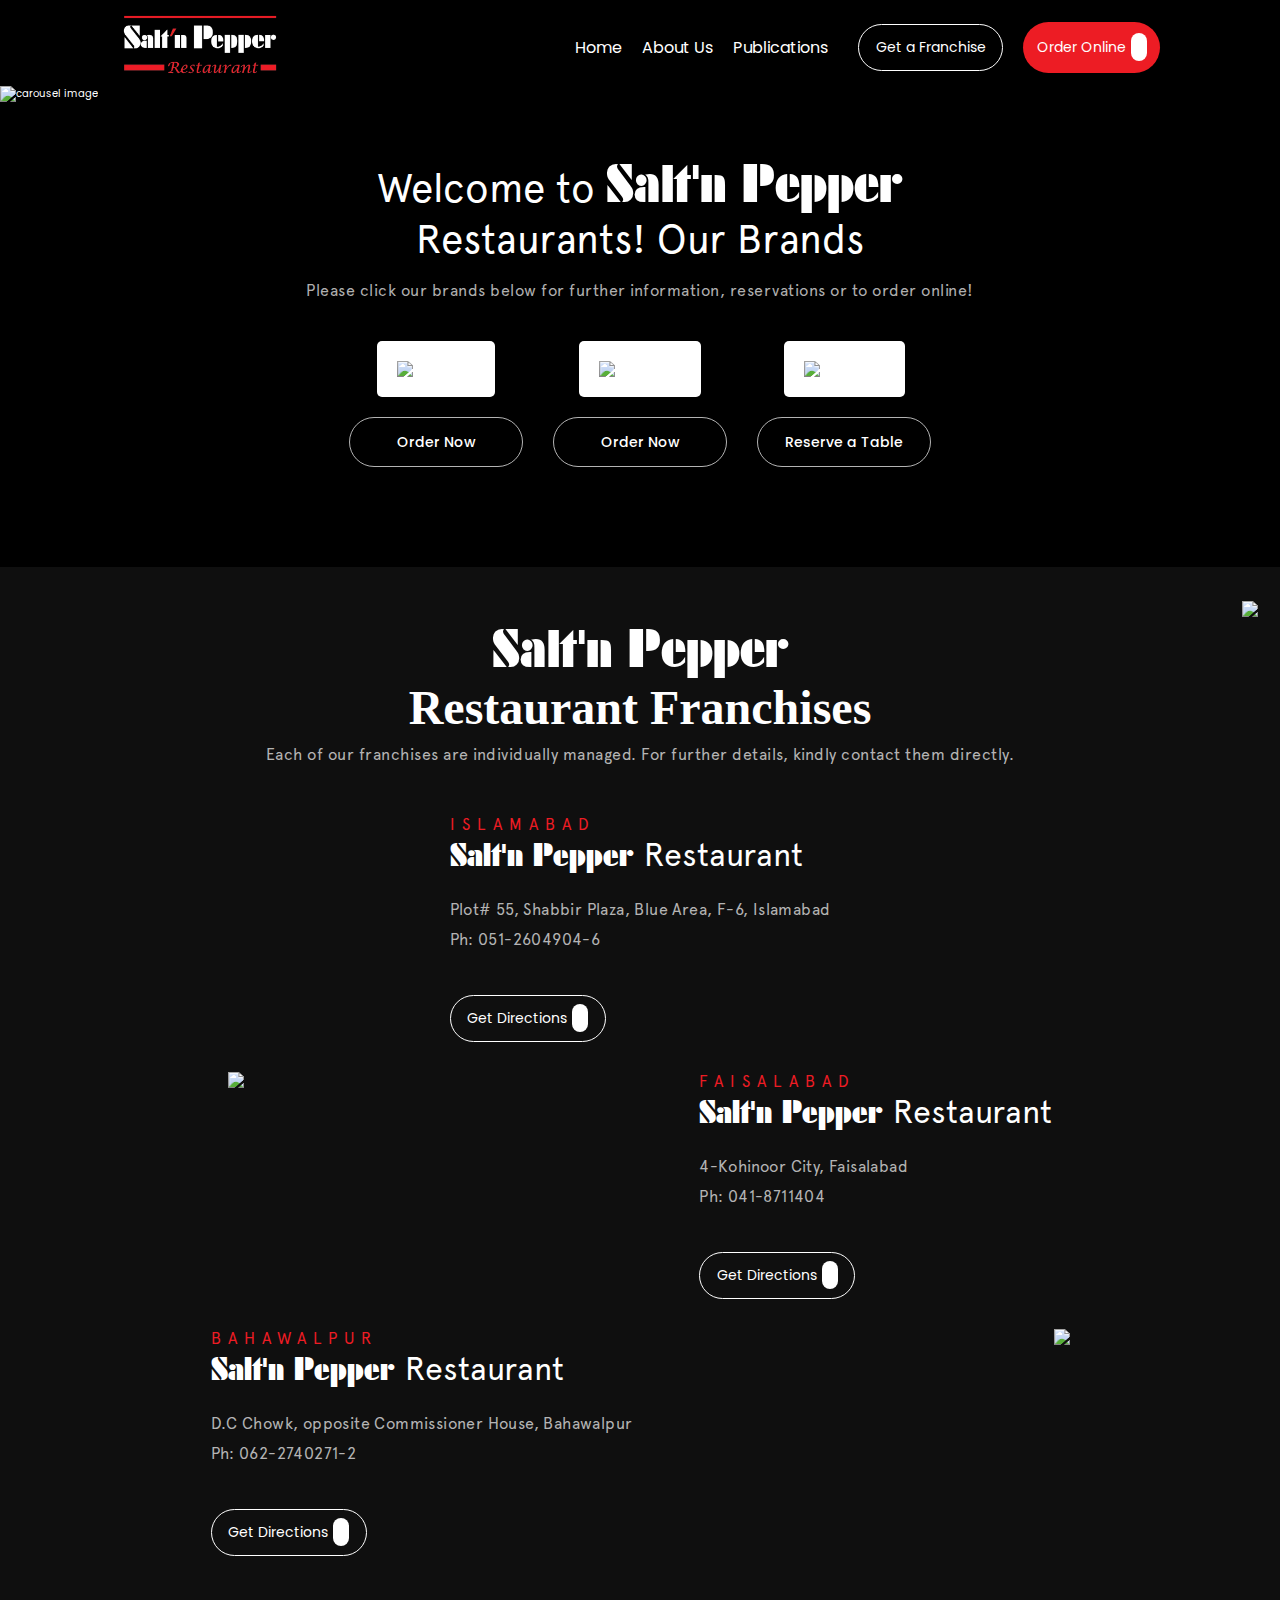
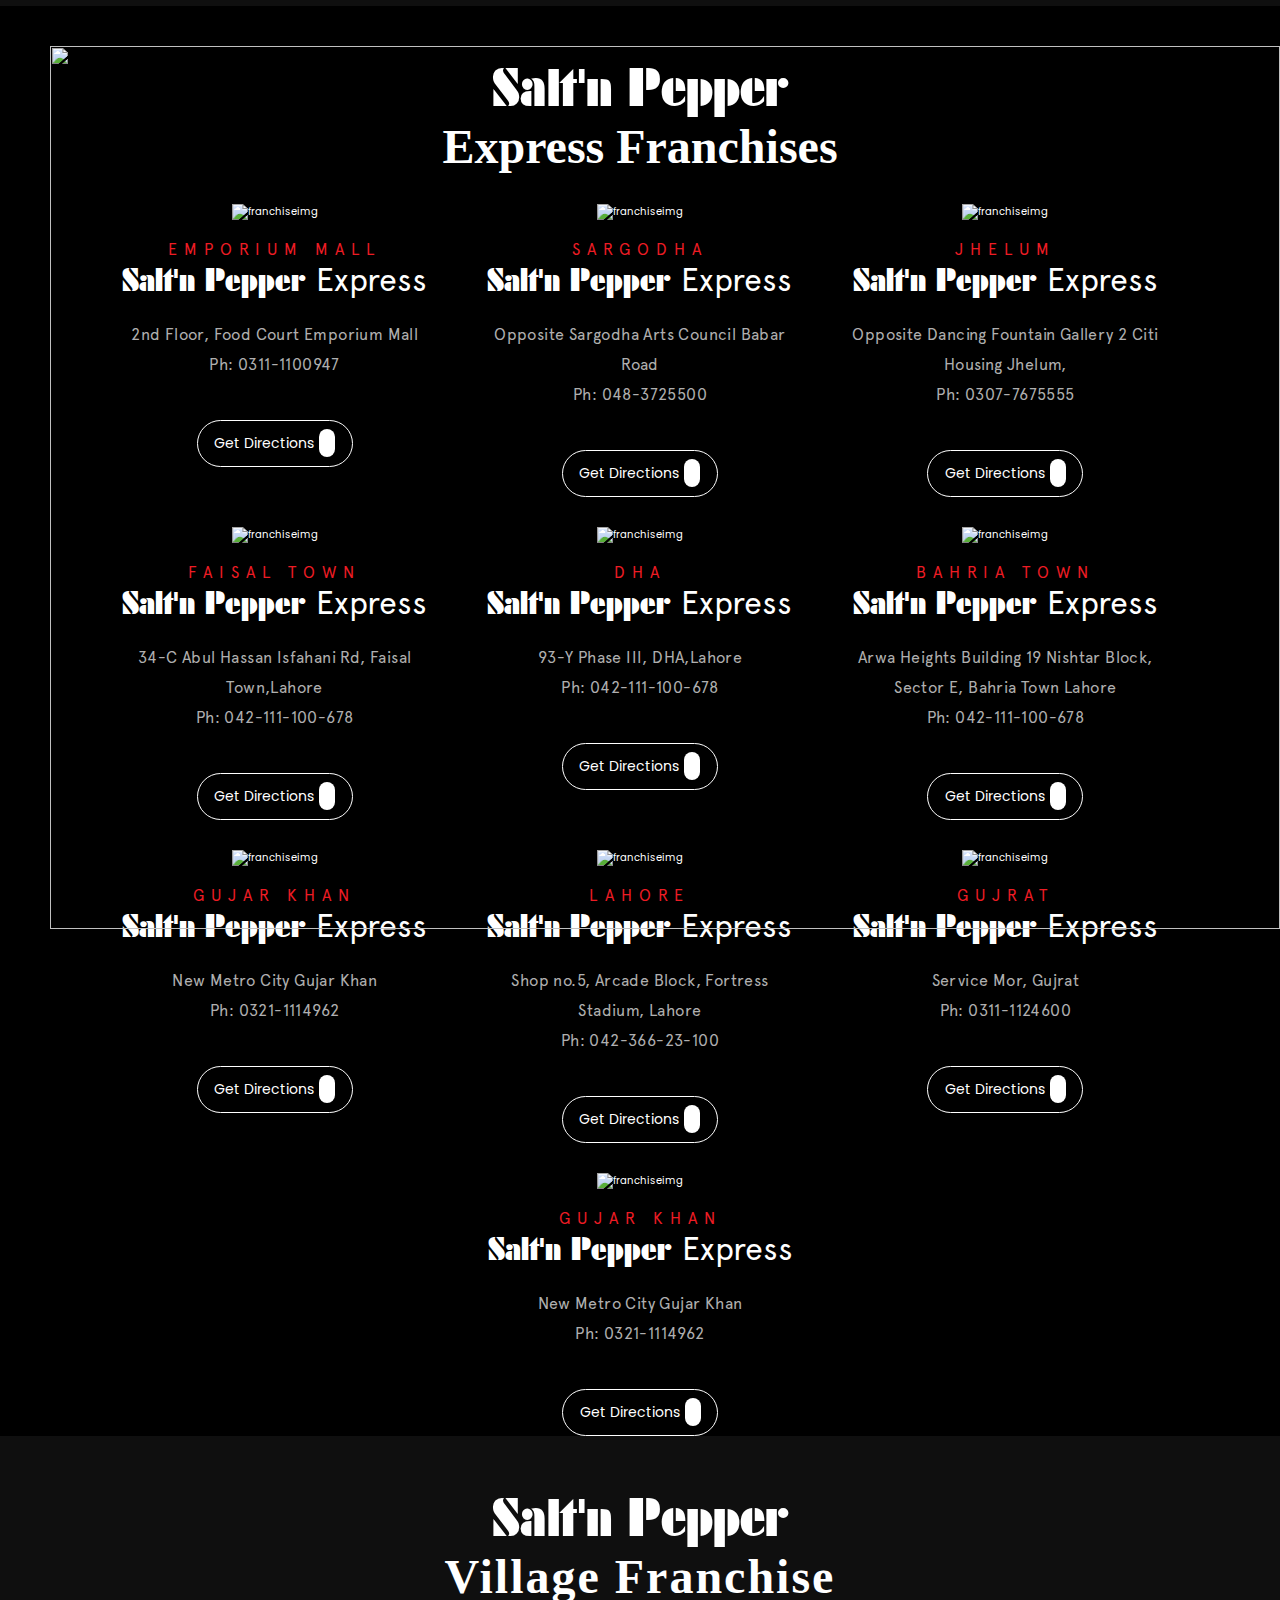
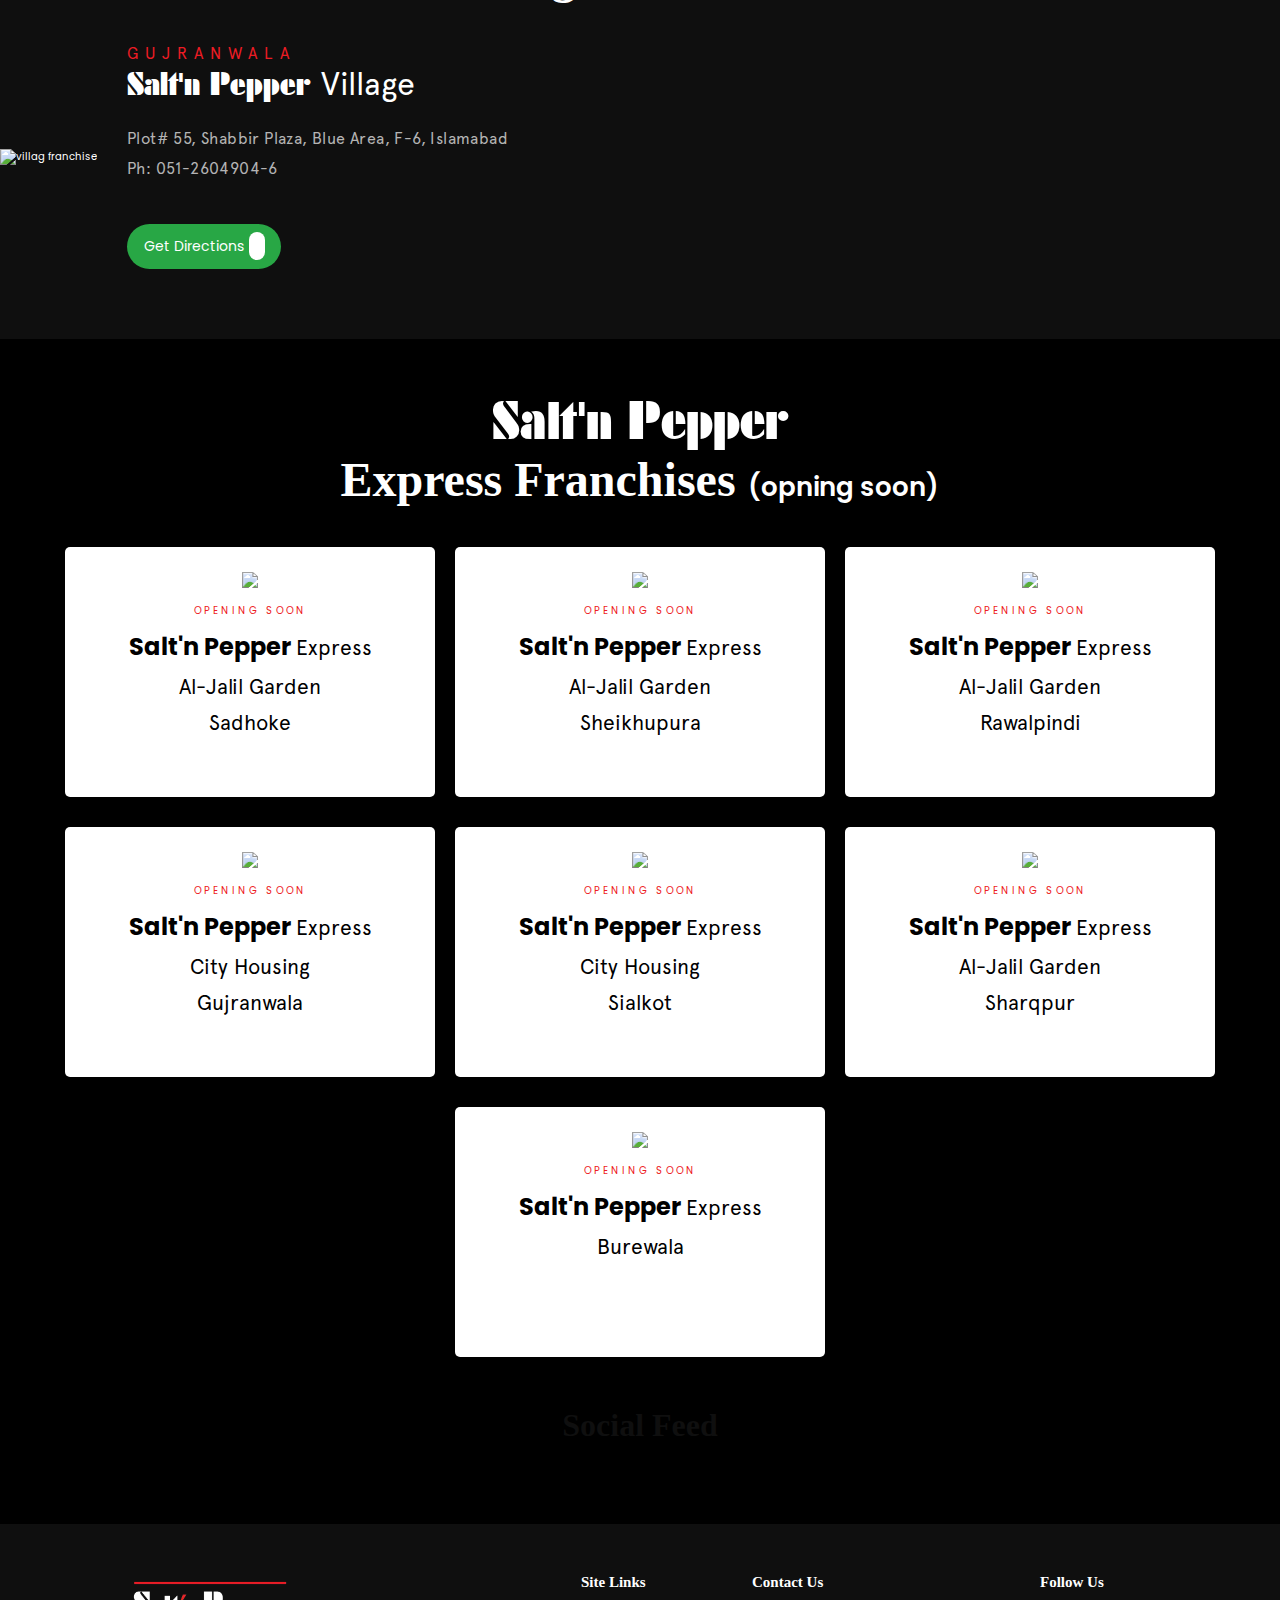
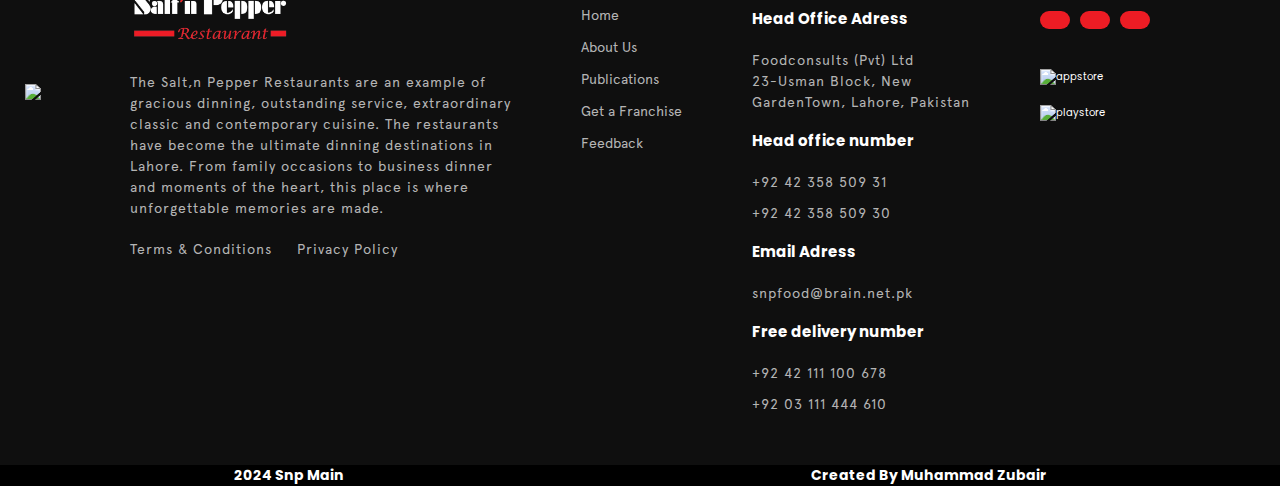
==== commit 2ea445a3: "Restaurant section & Salt'n Pepper Express create" ====
--- a/index.html
+++ b/index.html
@@ -16,8 +16,8 @@
       </div>
 
       <nav class="d-flex flex-wrap gap-2 item-center">
-        <a href="#" class="text-none text-white fs-16">Home</a>
-        <a href="#" class="text-none text-white fs-16">About Us</a>
+        <a href="./index.html" class="text-none text-white fs-16">Home</a>
+        <a href="./aboutus.html" class="text-none text-white fs-16">About Us</a>
         <a href="#" class="text-none text-white fs-16">Publications</a>
         <button class="franchise-btn ml-1">Get a Franchise</button>
         <button class="order-btn">
@@ -94,7 +94,7 @@
       <!-- Our Brands ended -->
 
       <!-- Our Franchises Resaurant started -->
-      <div class="bg-gradient position-relative pt-5 pb-5">
+      <div class="bg-gradient position-relative pt-5 pb-5 w-100">
         <img
           class="bg-image"
           src="https://images-beta.tossdown.com/site/bb1bd702-431a-4f3a-a0ca-c5966a1f7985.webp"
@@ -135,12 +135,12 @@
               </button>
             </div>
 
-            <div>
+            <!-- <div>
               <img
                 src="https://images-beta.tossdown.com/site/7aba8915-02ed-46ee-bd96-1063abe072fa.webp"
                 alt="franchiseimg"
               />
-            </div>
+            </div> -->
           </div>
 
           <div class="d-flex justify-around mt-3 flex-wrap">
--- a/styles/utility.css
+++ b/styles/utility.css
@@ -391,6 +391,9 @@
 .fs-16 {
   font-size: 1.6rem;
 }
+.fs-14 {
+  font-size: 1.4rem;
+}
 
 .fs-40 {
   font-size: 4rem;
@@ -410,7 +413,7 @@
 }
 
 .f-poppins {
-  font-family: poppins;
+  font-family: Poppins;
 }
 
 /* font weight */
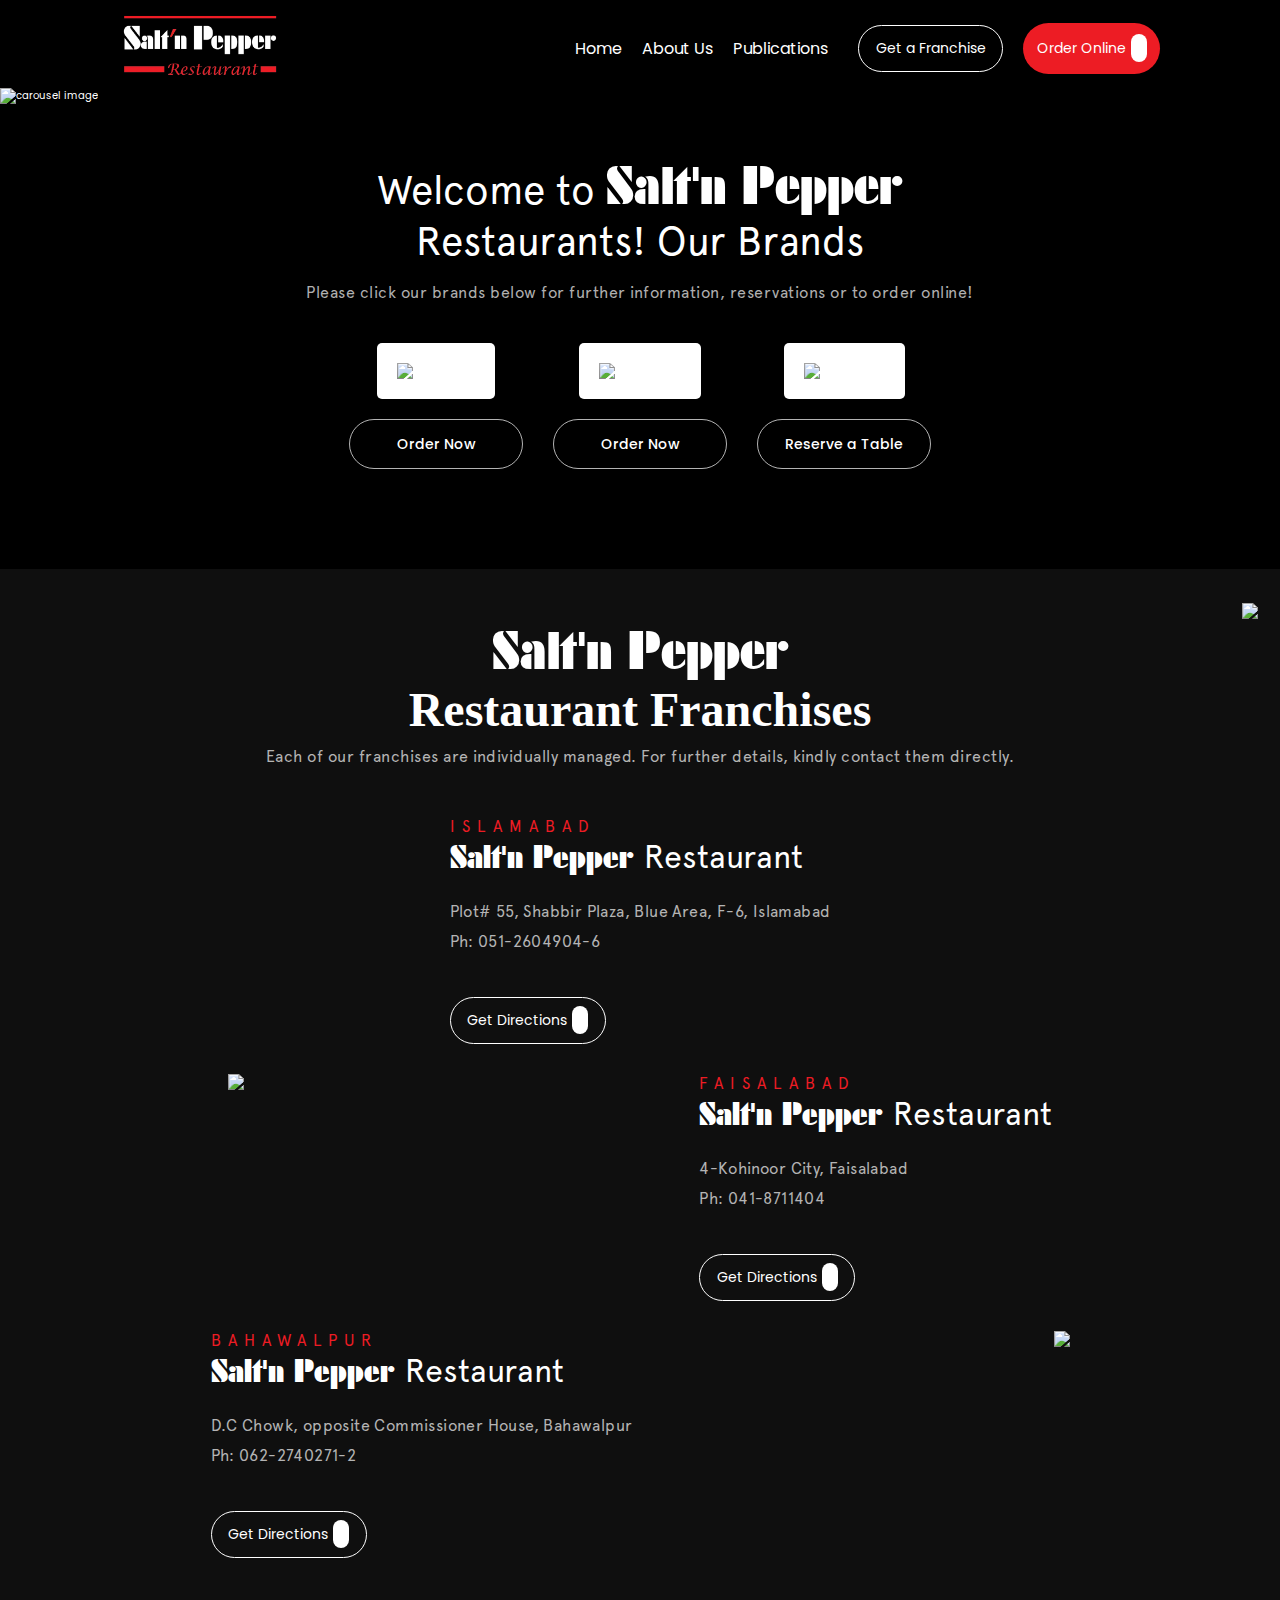
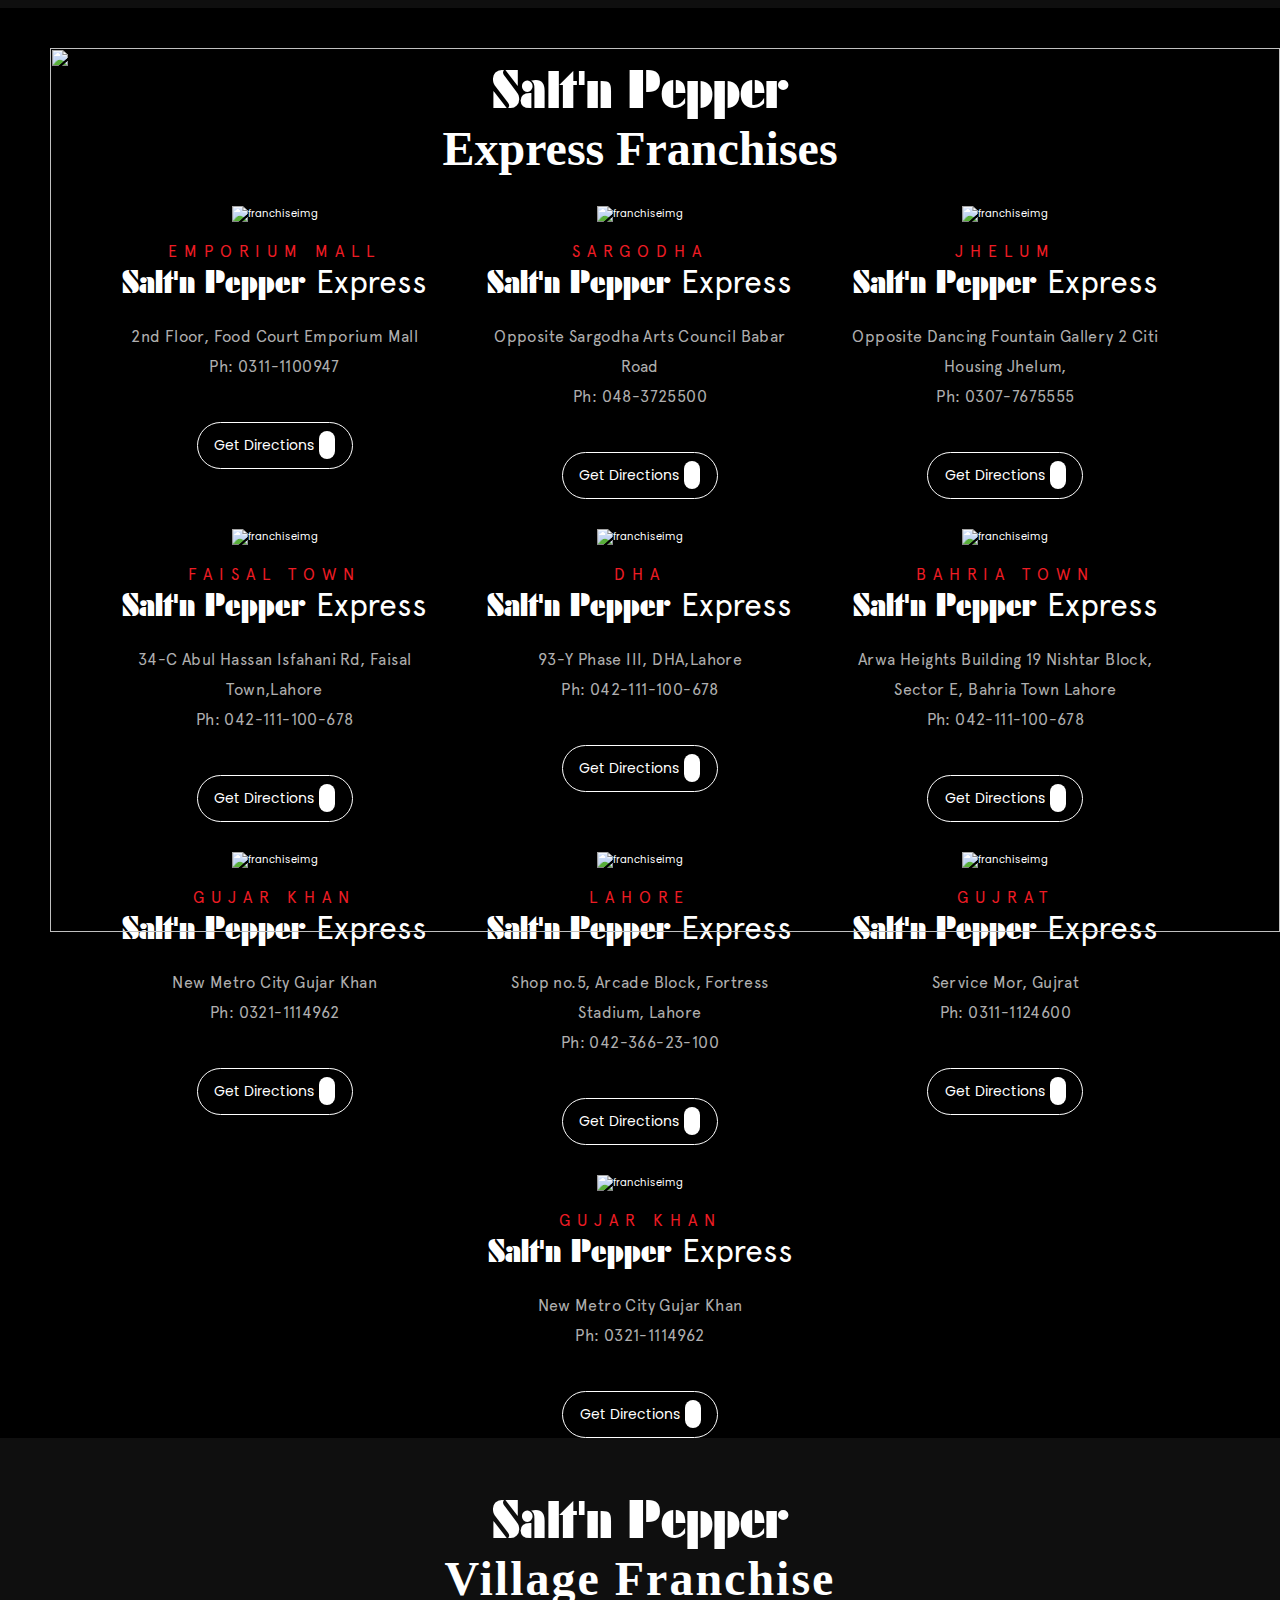
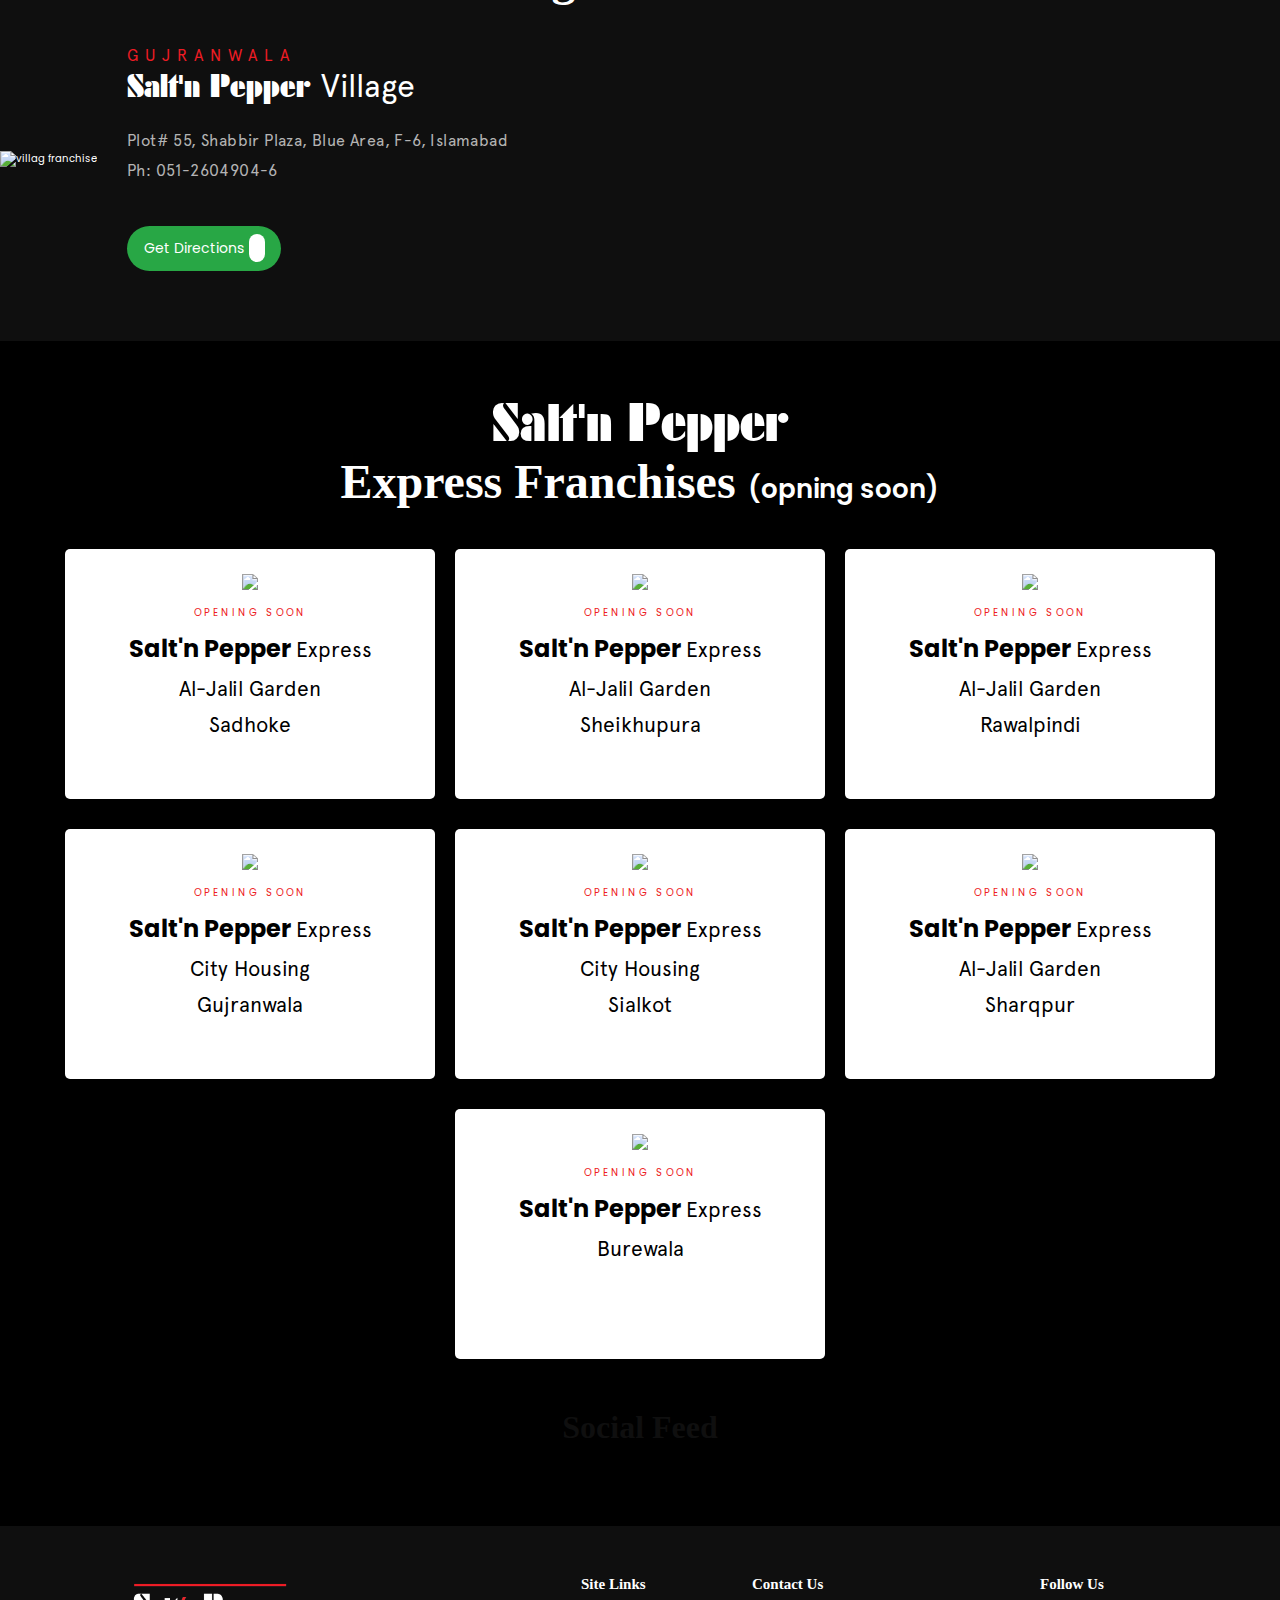
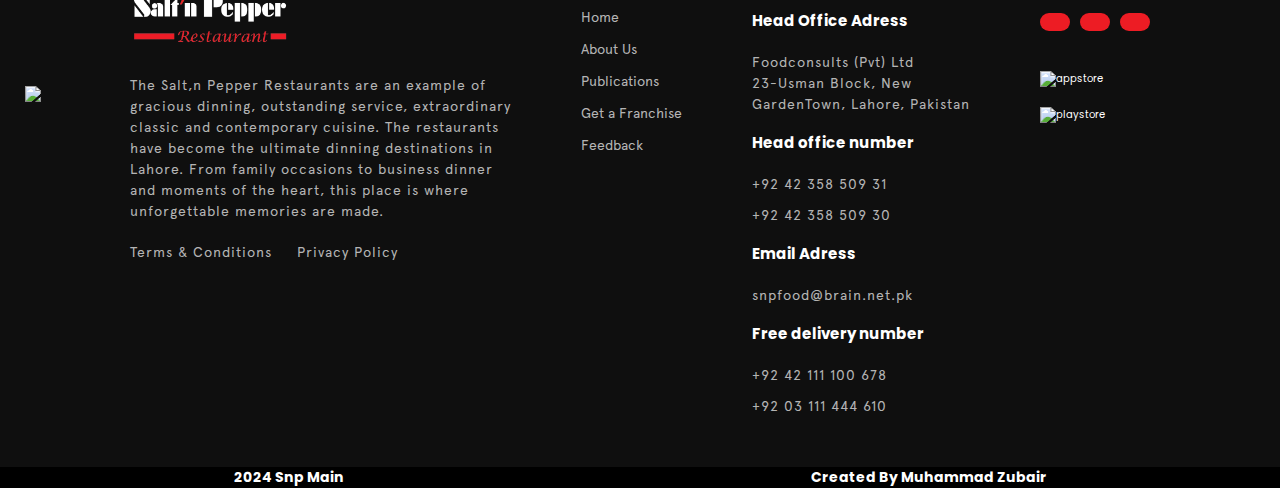
==== commit 01947d6e: "publications page in working" ====
--- a/index.html
+++ b/index.html
@@ -18,7 +18,9 @@
       <nav class="d-flex flex-wrap gap-2 item-center">
         <a href="./index.html" class="text-none text-white fs-16">Home</a>
         <a href="./aboutus.html" class="text-none text-white fs-16">About Us</a>
-        <a href="#" class="text-none text-white fs-16">Publications</a>
+        <a href="./publications.html" class="text-none text-white fs-16"
+          >Publications</a
+        >
         <button class="franchise-btn ml-1">Get a Franchise</button>
         <button class="order-btn">
           Order Online
@@ -767,101 +769,102 @@
         </div>
       </div>
       <!-- social feed end -->
-
-      <footer>
-        <div class="bg-gradient d-flex justify-center gap-7 p-5">
-          <img
-            class="bg-image3"
-            src="https://images-beta.tossdown.com/site/a4195117-d4ae-45d4-9088-21162bacdfb1.webp"
-          />
-          <div>
-            <img src="./assets/logo.webp" alt="logo" width="160px" />
-            <p class="pera-footer-font pt-2">
-              The Salt,n Pepper Restaurants are an example of <br />
-              gracious dinning, outstanding service, extraordinary <br />
-              classic and contemporary cuisine. The restaurants <br />
-              have become the ultimate dinning destinations in <br />
-              Lahore. From family occasions to business dinner <br />
-              and moments of the heart, this place is where <br />
-              unforgettable memories are made.
-            </p>
-            <p class="pera-footer-font pt-2">
-              Terms & Conditions <span class="pl-2"> Privacy Policy</span>
-            </p>
-          </div>
-
-          <div>
-            <h2 class="f-butler">Site Links</h2>
-            <ul>
-              <li>Home</li>
-              <li>About Us</li>
-              <li>Publications</li>
-              <li>Get a Franchise</li>
-              <li>Feedback</li>
-            </ul>
-          </div>
-
-          <div>
-            <h2 class="f-butler">Contact Us</h2>
-
-            <h2 class="pt-16">Head Office Adress</h2>
-            <p class="pera-footer-font pt-2">
-              Foodconsults (Pvt) Ltd <br />
-              23-Usman Block, New <br />
-              GardenTown, Lahore, Pakistan
-            </p>
-
-            <h2 class="pt-16">Head office number</h2>
-
-            <p class="pera-footer-font pt-2">+92 42 358 509 31</p>
-            <p class="pera-footer-font pt-1">+92 42 358 509 30</p>
-
-            <h2 class="pt-16">Email Adress</h2>
-
-            <p class="pera-footer-font pt-2">snpfood@brain.net.pk</p>
-
-            <h2 class="pt-16">Free delivery number</h2>
-
-            <p class="pera-footer-font pt-2">+92 42 111 100 678</p>
-            <p class="pera-footer-font pt-1">+92 03 111 444 610</p>
-          </div>
-
-          <div>
-            <h2 class="f-butler">Follow Us</h2>
-
-            <div class="d-flex gap-1 pt-2">
-              <div class="footer-social-links">
-                <i class="fa-brands fa-facebook-f"></i>
-              </div>
-              <div class="footer-social-links">
-                <i class="fa-brands fa-instagram"></i>
-              </div>
-
-              <div class="footer-social-links">
-                <i class="fa-brands fa-twitter"></i>
-              </div>
-            </div>
-            <div class="pt-4 d-flex flex-column">
-              <img
-                src="https://static.tossdown.com/images/15a204d9-9623-4aea-8c7a-a4419417ee7e.webp"
-                alt="appstore"
-              />
-              <img
-                class="pt-2"
-                src="https://static.tossdown.com/images/c5c0daad-373c-4dd5-a8e8-6dcbbd142963.webp  "
-                alt="playstore"
-              />
-            </div>
-          </div>
-        </div>
-
-        <div class="copy-right d-flex justify-around">
-          <span><i class="fa-regular fa-copyright"></i>2024 Snp Main</span>
-          <span>Created By Muhammad Zubair</span>
-        </div>
-      </footer>
-      <!-- Social Feed ended -->
     </main>
+
+    <footer>
+      <div class="bg-gradient d-flex justify-center gap-7 p-5">
+        <img
+          class="bg-image3"
+          src="https://images-beta.tossdown.com/site/a4195117-d4ae-45d4-9088-21162bacdfb1.webp"
+        />
+        <div>
+          <img src="./assets/logo.webp" alt="logo" width="160px" />
+          <p class="pera-footer-font pt-2">
+            The Salt,n Pepper Restaurants are an example of <br />
+            gracious dinning, outstanding service, extraordinary <br />
+            classic and contemporary cuisine. The restaurants <br />
+            have become the ultimate dinning destinations in <br />
+            Lahore. From family occasions to business dinner <br />
+            and moments of the heart, this place is where <br />
+            unforgettable memories are made.
+          </p>
+          <p class="pera-footer-font pt-2">
+            Terms & Conditions <span class="pl-2"> Privacy Policy</span>
+          </p>
+        </div>
+
+        <div>
+          <h2 class="f-butler">Site Links</h2>
+          <ul>
+            <li>Home</li>
+            <li>About Us</li>
+            <li>Publications</li>
+            <li>Get a Franchise</li>
+            <li>Feedback</li>
+          </ul>
+        </div>
+
+        <div>
+          <h2 class="f-butler">Contact Us</h2>
+
+          <h2 class="pt-16">Head Office Adress</h2>
+          <p class="pera-footer-font pt-2">
+            Foodconsults (Pvt) Ltd <br />
+            23-Usman Block, New <br />
+            GardenTown, Lahore, Pakistan
+          </p>
+
+          <h2 class="pt-16">Head office number</h2>
+
+          <p class="pera-footer-font pt-2">+92 42 358 509 31</p>
+          <p class="pera-footer-font pt-1">+92 42 358 509 30</p>
+
+          <h2 class="pt-16">Email Adress</h2>
+
+          <p class="pera-footer-font pt-2">snpfood@brain.net.pk</p>
+
+          <h2 class="pt-16">Free delivery number</h2>
+
+          <p class="pera-footer-font pt-2">+92 42 111 100 678</p>
+          <p class="pera-footer-font pt-1">+92 03 111 444 610</p>
+        </div>
+
+        <div>
+          <h2 class="f-butler">Follow Us</h2>
+
+          <div class="d-flex gap-1 pt-2">
+            <div class="footer-social-links">
+              <i class="fa-brands fa-facebook-f"></i>
+            </div>
+            <div class="footer-social-links">
+              <i class="fa-brands fa-instagram"></i>
+            </div>
+
+            <div class="footer-social-links">
+              <i class="fa-brands fa-twitter"></i>
+            </div>
+          </div>
+          <div class="pt-4 d-flex flex-column">
+            <img
+              src="https://static.tossdown.com/images/15a204d9-9623-4aea-8c7a-a4419417ee7e.webp"
+              alt="appstore"
+            />
+            <img
+              class="pt-2"
+              src="https://static.tossdown.com/images/c5c0daad-373c-4dd5-a8e8-6dcbbd142963.webp  "
+              alt="playstore"
+            />
+          </div>
+        </div>
+      </div>
+
+      <div class="copy-right d-flex justify-around">
+        <span><i class="fa-regular fa-copyright"></i>2024 Snp Main</span>
+        <span>Created By Muhammad Zubair</span>
+      </div>
+    </footer>
+    <!-- Social Feed ended -->
+
     <script
       src="https://kit.fontawesome.com/1888b00580.js"
       crossorigin="anonymous"
--- a/styles/style.css
+++ b/styles/style.css
@@ -10,7 +10,7 @@
 /* navbar started */
 .logo-img {
   width: 160px;
-  height: 75.45;
+  height: 75.45px;
   cursor: pointer;
 }
 
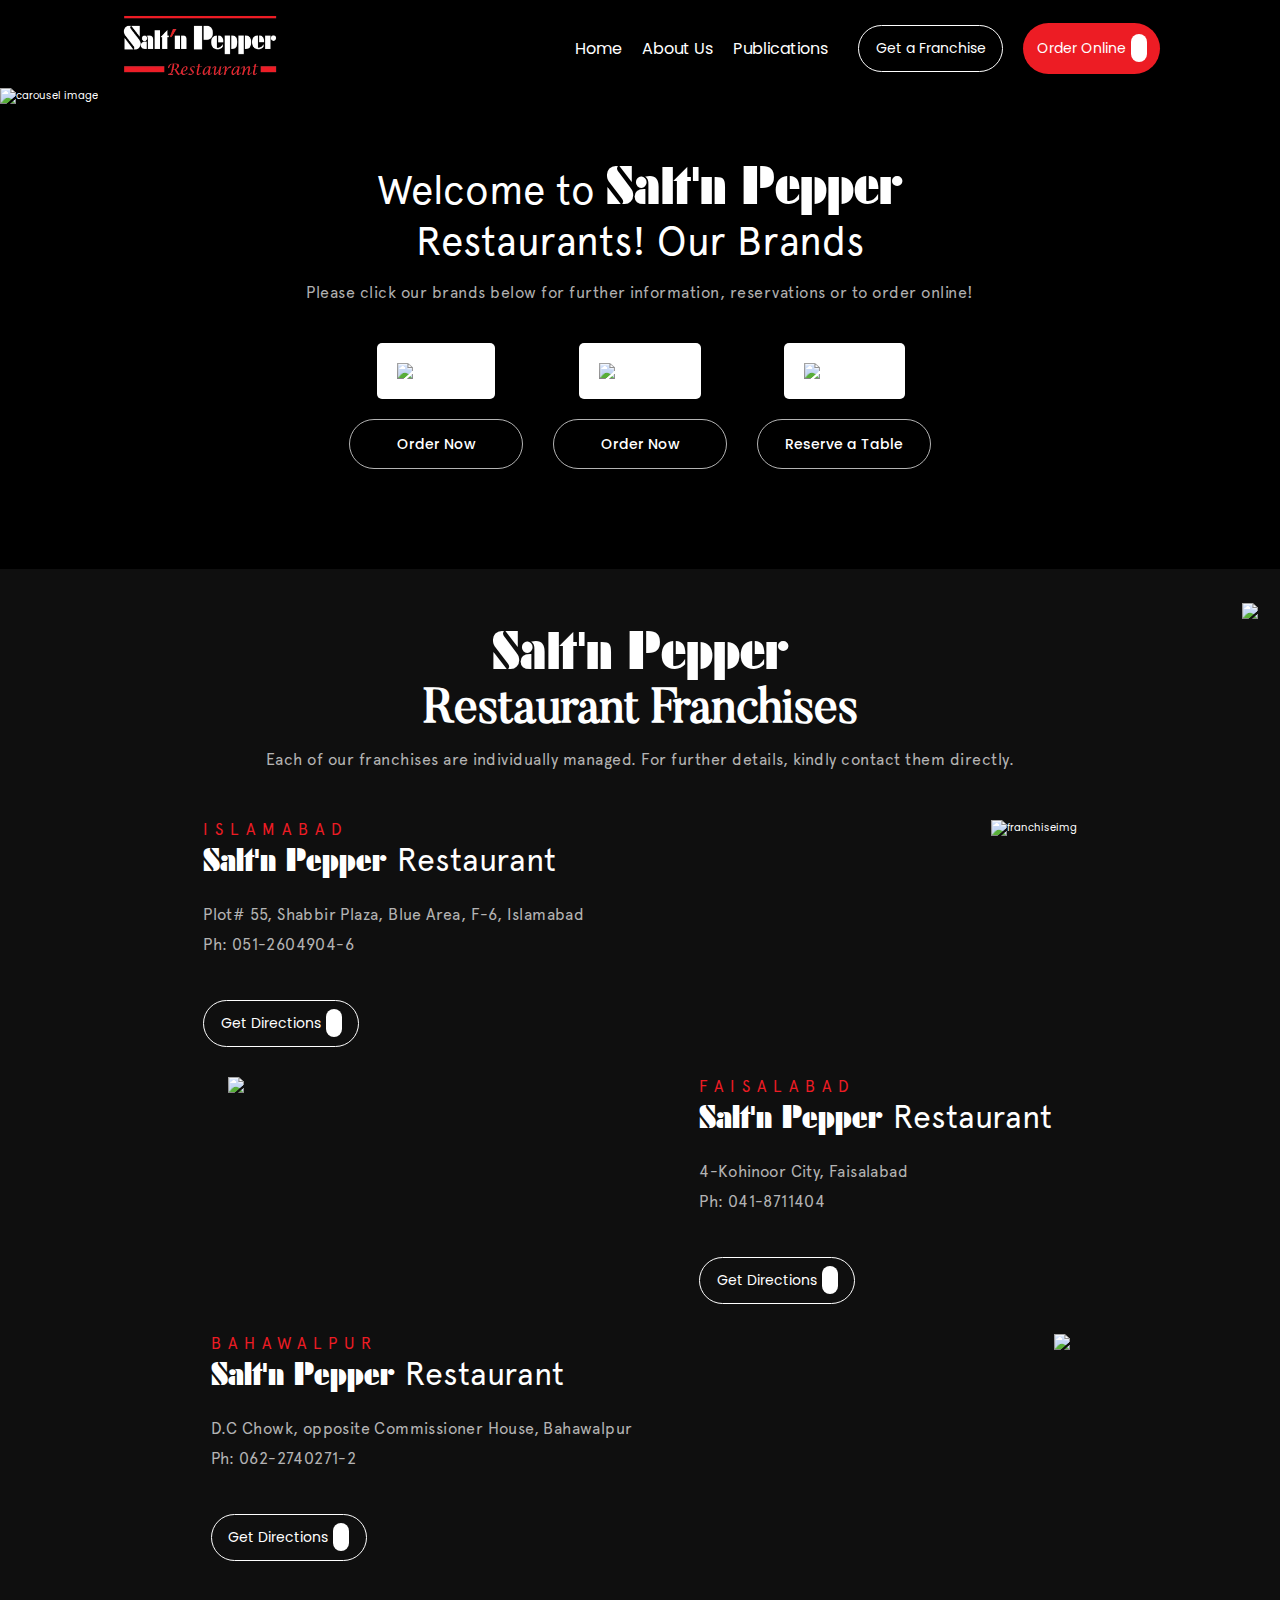
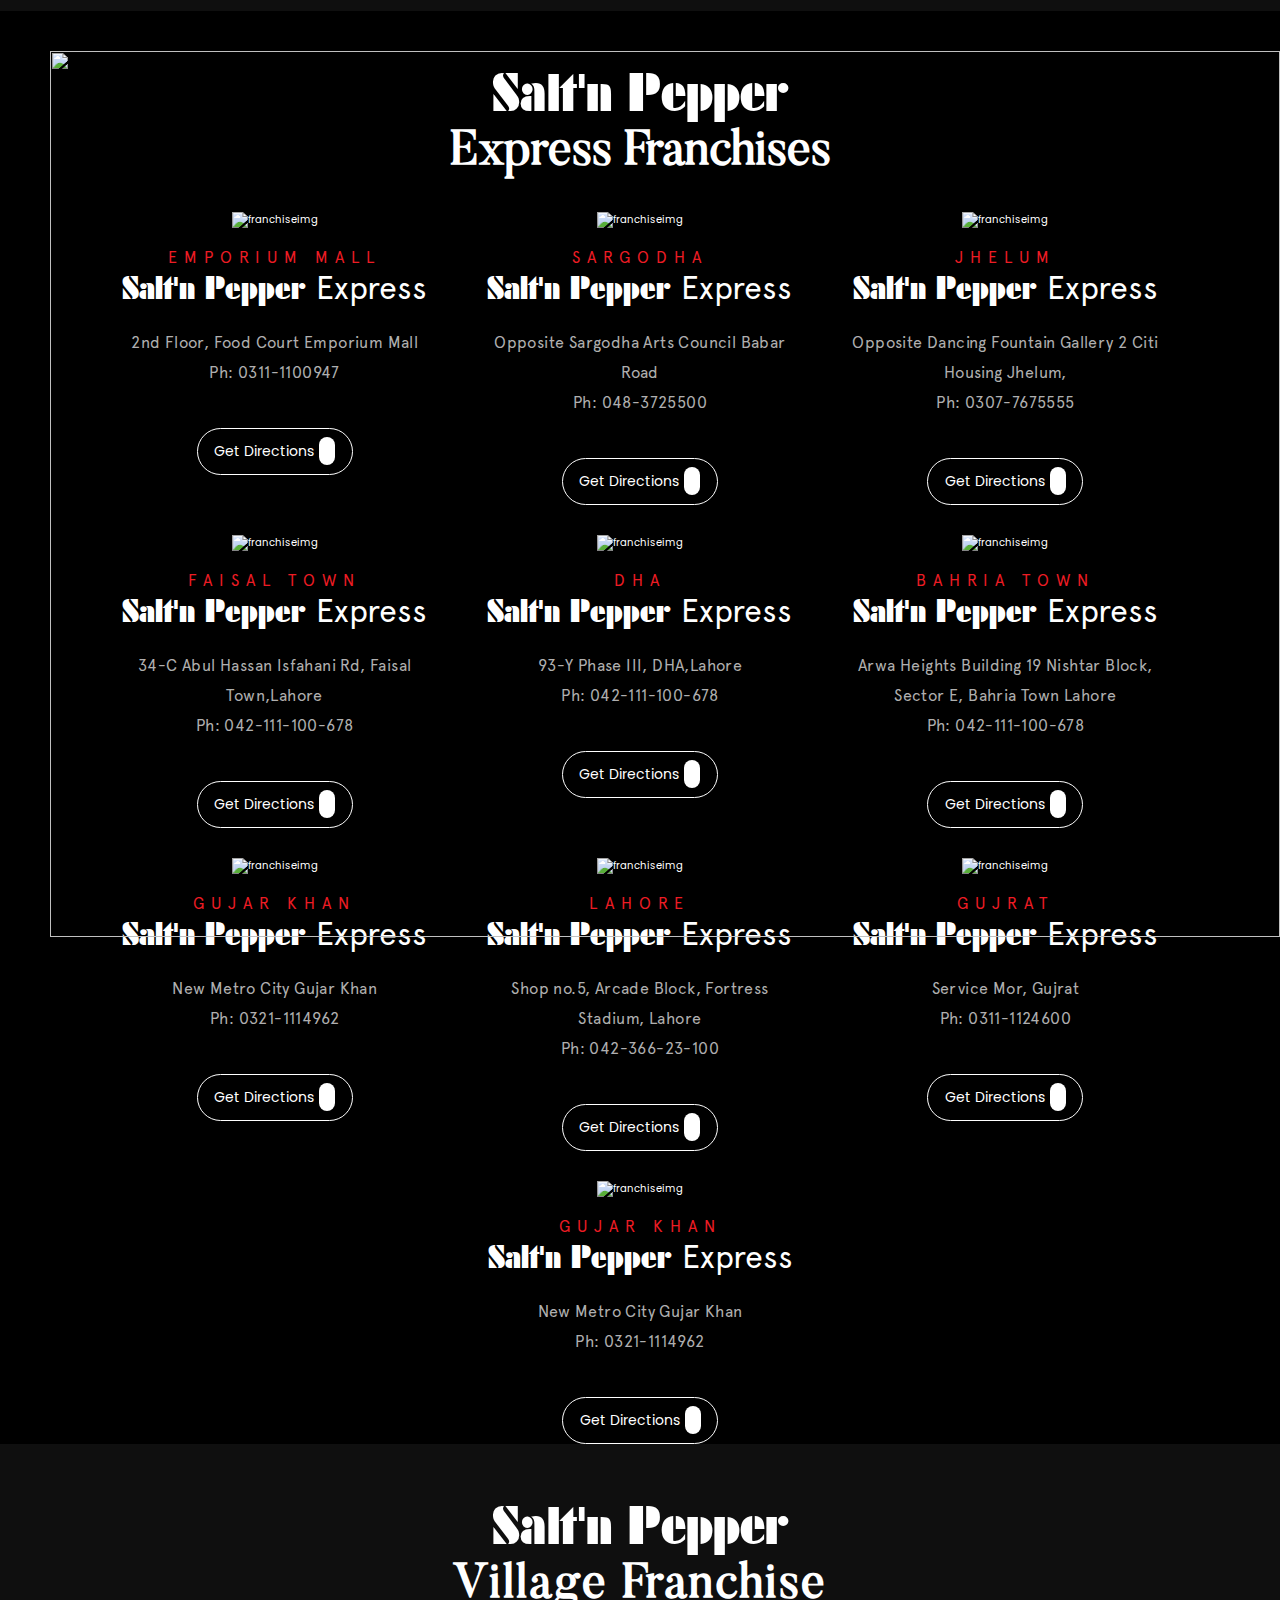
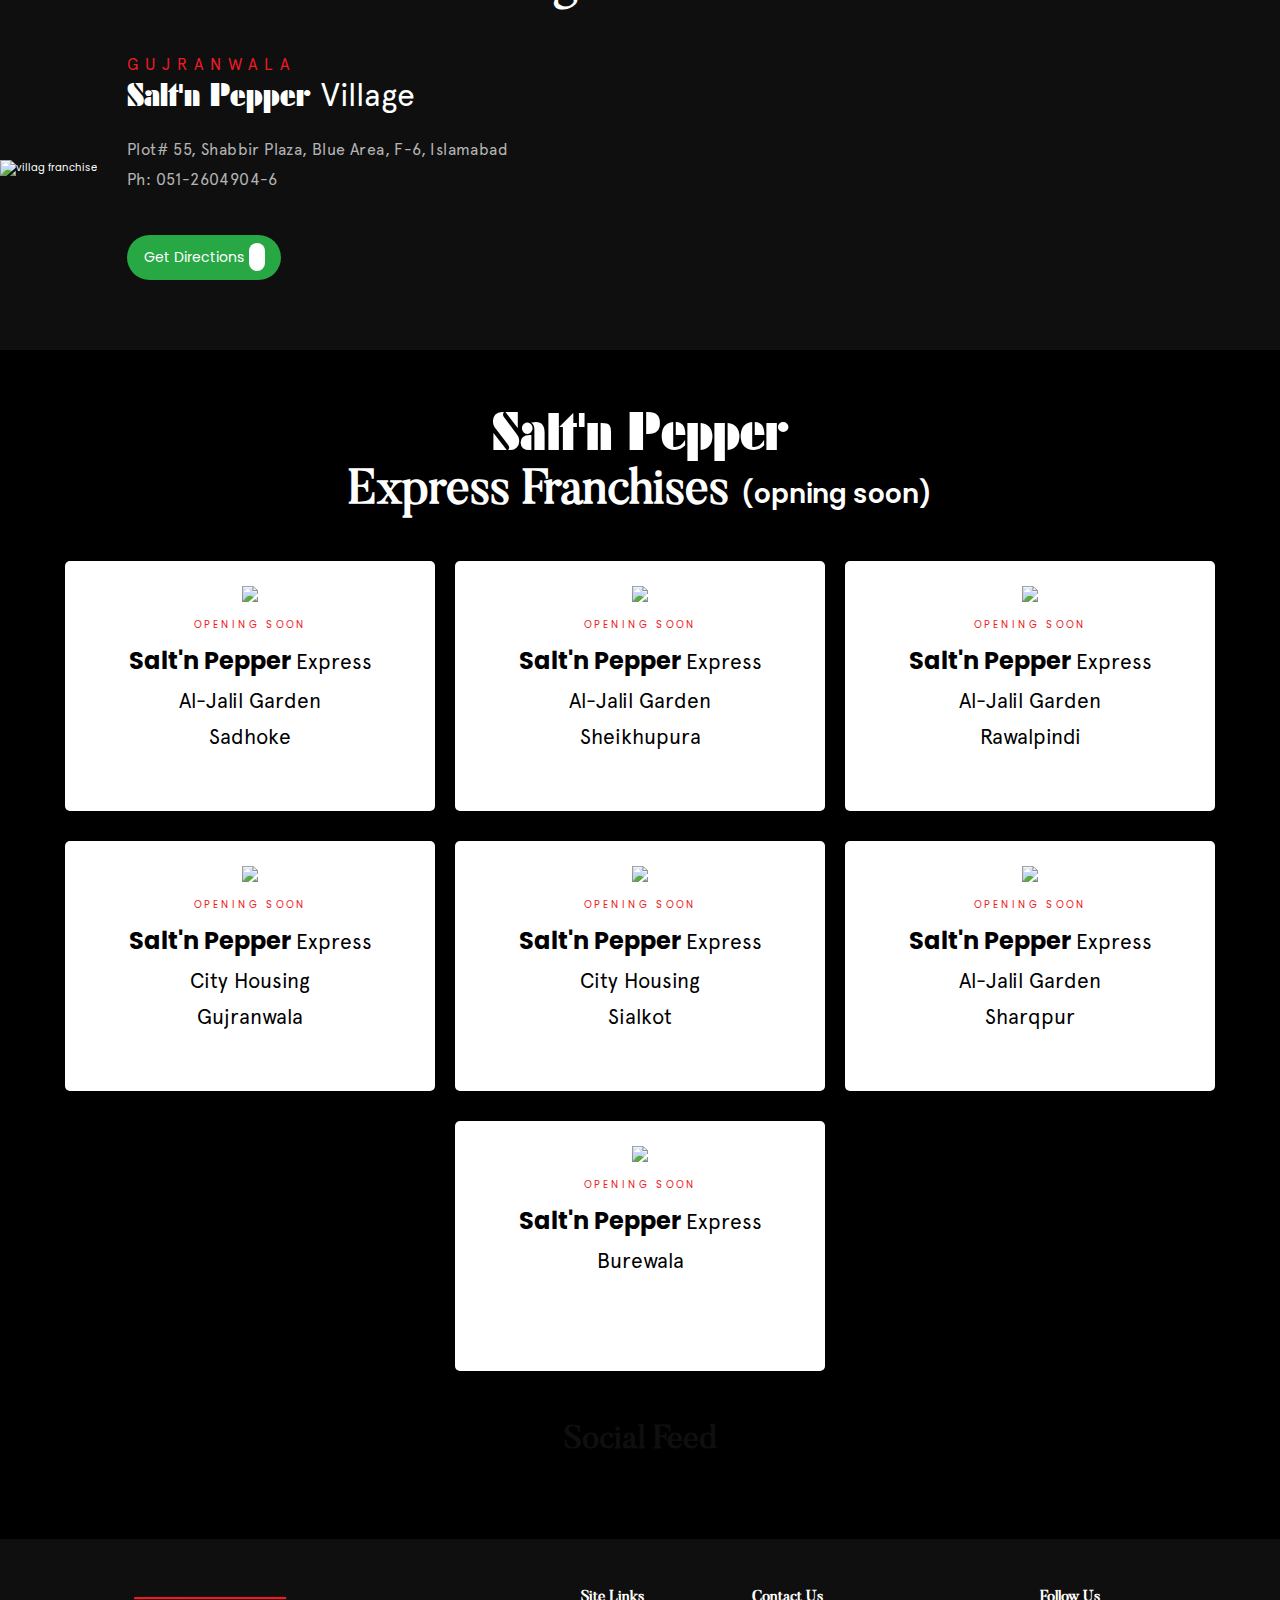
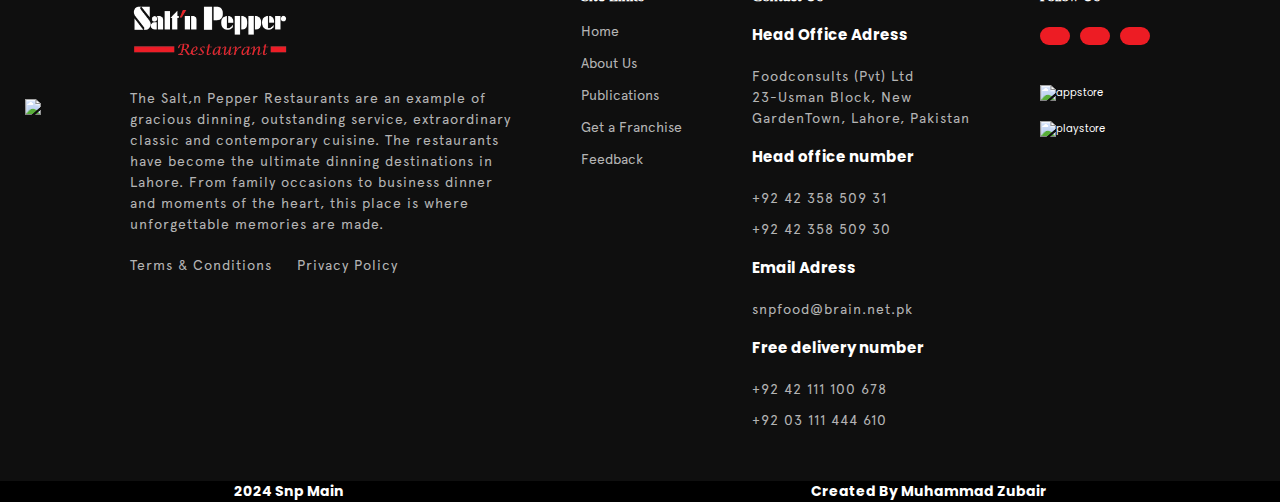
==== commit e1ed0a21: "franchise page create" ====
--- a/index.html
+++ b/index.html
@@ -1,873 +1,729 @@
 <!DOCTYPE html>
 <html lang="en">
-  <head>
-    <meta charset="UTF-8" />
-    <meta name="viewport" content="width=device-width, initial-scale=1.0" />
-    <title>Snp Main</title>
-    <link rel="stylesheet" href="./styles/utility.css" />
-    <link rel="stylesheet" href="./styles/style.css" />
-  </head>
-
-  <body class="bg-dark text-white">
-    <!-- navbar started -->
-    <header class="d-flex item-center justify-between flex-wrap mt-1 p-header">
+
+<head>
+  <meta charset="UTF-8" />
+  <meta name="viewport" content="width=device-width, initial-scale=1.0" />
+  <title>Snp Main</title>
+  <link rel="stylesheet" href="./styles/utility.css" />
+  <link rel="stylesheet" href="./styles/style.css" />
+</head>
+
+<body class="bg-dark text-white">
+  <!-- navbar started -->
+  <header class="d-flex item-center justify-between flex-wrap mt-1 p-header">
+    <div>
+      <img class="logo-img" src="./assets/logo.webp" alt="logo" />
+    </div>
+
+    <nav class="d-flex flex-wrap gap-2 item-center">
+      <a href="./index.html" class="text-none text-white fs-16">Home</a>
+      <a href="./aboutus.html" class="text-none text-white fs-16">About Us</a>
+      <a href="./publications.html" class="text-none text-white fs-16">Publications</a>
+      <a href="./franchise.html">
+        <button class="franchise-btn ml-1">Get a Franchise</button></a>
+      <button class="order-btn">
+        Order Online
+        <span class="icon-bg arrow-icon">
+          <i class="fa-solid fa-arrow-right"></i></span>
+      </button>
+    </nav>
+  </header>
+  <!-- navbar ended -->
+
+  <!-- carousel started -->
+  <div class="carouselimg">
+    <img src="https://static.tossdown.com/images/b09ef44d-de2e-4a81-b34b-2f921866ab0b.webp" alt="carousel image"
+      class="w-100" />
+  </div>
+  <!-- carousel ended -->
+
+  <main>
+    <!-- Our Brands started -->
+
+    <div>
+      <div class="f-apercu text-center mt-5">
+        <h1 class="fs-40 fw-1">
+          Welcome to <span class="f-futurak fs-52 fw-1">Salt'n Pepper</span>
+        </h1>
+        <h1 class="fs-40 fw-1">Restaurants! Our Brands</h1>
+        <p class="para-brand mt-1">
+          Please click our brands below for further information, reservations
+          or to order online!
+        </p>
+      </div>
+    </div>
+
+    <div class="d-flex justify-center flex-wrap">
+      <div class="d-flex flex-column item-center gap-2">
+        <div>
+          <img class="bg-white brand-img p-2"
+            src="https://static.tossdown.com/site/8a66dd76-03d2-4b71-8d03-cf045f0248a7.webp" alt="brandimg-1" />
+        </div>
+        <button class="order-brand-btn">Order Now</button>
+      </div>
+
+      <div class="d-flex flex-column item-center gap-2 ml-3">
+        <div>
+          <img class="bg-white brand-img p-2"
+            src="https://static.tossdown.com/site/9d9cb355-ac8c-404e-a608-c28242343cd1.webp" alt="brandimg-2" />
+        </div>
+        <button class="order-brand-btn">Order Now</button>
+      </div>
+
+      <div class="d-flex flex-column item-center gap-2 ml-3">
+        <div>
+          <img class="bg-white brand-img p-2"
+            src="https://static.tossdown.com/site/f9238d0e-7c34-4139-a081-c57b7713628e.webp" alt="brandimg-3" />
+        </div>
+
+        <button class="order-brand-btn cursor-none">Reserve a Table</button>
+      </div>
+    </div>
+    <!-- Our Brands ended -->
+
+    <!-- Our Franchises Resaurant started -->
+    <div class="bg-gradient position-relative pt-5 pb-5 w-100">
+      <img class="bg-image" src="https://images-beta.tossdown.com/site/bb1bd702-431a-4f3a-a0ca-c5966a1f7985.webp" />
+      <div class="text-center">
+        <h1 class="f-futurak fw-4 fs-52">Salt'n Pepper</h1>
+        <h1 class="f-butler fs-48 fw-6">Restaurant Franchises</h1>
+        <p class="para-brand f-apercu">
+          Each of our franchises are individually managed. For further
+          details, kindly contact them directly.
+        </p>
+      </div>
+
+      <!-- franchises display -->
+      <div class="d-flex flex-column mt-4">
+        <div class="franchises flex-wrap">
+          <div class="apercu">
+            <p class="small-head">ISLAMABAD</p>
+            <h1 class="f-futurak fs-32 fw-4 mb-2">
+              Salt'n Pepper <span class="f-apercu">Restaurant</span>
+            </h1>
+            <address class="mb-4">
+              <p>
+                <span><i class="fa-solid fa-location-dot"></i></span> Plot#
+                55, Shabbir Plaza, Blue Area, F-6, Islamabad
+              </p>
+              <p>
+                <span><i class="fa-solid fa-phone fa-rotate-90"></i></span>
+                Ph: 051-2604904-6
+              </p>
+            </address>
+
+            <button class="franchise-btn">
+              Get Directions
+              <span class="icon-bg arrow-icon">
+                <i class="fa-solid fa-arrow-right"></i>
+              </span>
+            </button>
+          </div>
+
+          <div>
+            <img src="https://images-beta.tossdown.com/site/7aba8915-02ed-46ee-bd96-1063abe072fa.webp"
+              alt="franchiseimg" />
+          </div>
+        </div>
+
+        <div class="d-flex justify-around mt-3 flex-wrap">
+          <div>
+            <img src="https://images-beta.tossdown.com/site/11771dbf-36a1-4684-a55e-18af61e0f77c.webp" />
+          </div>
+
+          <div class="apercu">
+            <p class="small-head">FAISALABAD</p>
+            <h1 class="f-futurak fs-32 fw-4 mb-2">
+              Salt'n Pepper <span class="f-apercu">Restaurant</span>
+            </h1>
+            <address class="mb-4">
+              <p>
+                <span><i class="fa-solid fa-location-dot"></i></span>
+                4-Kohinoor City, Faisalabad
+              </p>
+              <p>
+                <span><i class="fa-solid fa-phone fa-rotate-90"></i></span>
+                Ph: 041-8711404
+              </p>
+            </address>
+
+            <button class="franchise-btn">
+              Get Directions
+              <span class="icon-bg arrow-icon">
+                <i class="fa-solid fa-arrow-right"></i></span>
+            </button>
+          </div>
+        </div>
+
+        <div class="franchises flex-wrap mt-3">
+          <div class="apercu">
+            <p class="small-head">BAHAWALPUR</p>
+            <h1 class="f-futurak fs-32 fw-4 mb-2">
+              Salt'n Pepper <span class="f-apercu">Restaurant</span>
+            </h1>
+            <address class="mb-4">
+              <p>
+                <span><i class="fa-solid fa-location-dot"></i></span> D.C
+                Chowk, opposite Commissioner House, Bahawalpur
+              </p>
+              <p>
+                <span><i class="fa-solid fa-phone fa-rotate-90"></i></span>
+                Ph: 062-2740271-2
+              </p>
+            </address>
+
+            <button class="franchise-btn">
+              Get Directions
+              <span class="icon-bg arrow-icon">
+                <i class="fa-solid fa-arrow-right"></i></span>
+            </button>
+          </div>
+
+          <div>
+            <img src="https://images-beta.tossdown.com/site/b2f78afe-11e4-4af5-8aef-cff9c2908614.webp" />
+          </div>
+        </div>
+      </div>
+    </div>
+    <!-- Our Restaurant Franchises ended -->
+
+    <!-- Our Express Franchises started  -->
+    <div class="position-relative">
+      <img class="bg-image2" src="https://images-beta.tossdown.com/site/5c3e9532-2fd4-4458-9d20-fa3b8b7f0c28.webp" />
+
+      <div class="text-center pt-5">
+        <h1 class="f-futurak fw-4 fs-52">Salt'n Pepper</h1>
+        <h1 class="f-butler fs-48 fw-6">Express Franchises</h1>
+      </div>
+
+      <!-- express display -->
+      <div class="d-express-set">
+        <!-- 1 -->
+        <div class="express-cont">
+          <img class="express-img" src="https://images-beta.tossdown.com/site/5653706f-83e4-42bb-99f9-4a64e9a1101a.webp"
+            alt="franchiseimg" />
+
+          <div class="apercu mt-2">
+            <p class="small-head">Emporium Mall</p>
+            <h1 class="f-futurak fs-32 fw-4 mb-2">
+              Salt'n Pepper <span class="f-apercu">Express</span>
+            </h1>
+            <address class="mb-4">
+              <p>
+                <span><i class="fa-solid fa-location-dot"></i></span> 2nd
+                Floor, Food Court Emporium Mall
+              </p>
+              <p>
+                <span><i class="fa-solid fa-phone fa-rotate-90"></i></span>
+                Ph: 0311-1100947
+              </p>
+            </address>
+
+            <button class="franchise-btn">
+              Get Directions
+              <span class="icon-bg arrow-icon">
+                <i class="fa-solid fa-arrow-right fa-rotate-by" style="--fa-rotate-angle: 330deg"></i></span>
+            </button>
+          </div>
+        </div>
+
+        <!-- 2 -->
+        <div class="express-cont">
+          <img class="express-img" src="https://static.tossdown.com/images/0f3ddba0-18a0-450e-af77-188aeb795934.webp"
+            alt="franchiseimg" />
+
+          <div class="apercu mt-2">
+            <p class="small-head">sargodha</p>
+            <h1 class="f-futurak fs-32 fw-4 mb-2">
+              Salt'n Pepper <span class="f-apercu">Express</span>
+            </h1>
+            <address class="mb-4">
+              <p>
+                <span><i class="fa-solid fa-location-dot"></i></span> Opposite
+                Sargodha Arts Council Babar Road
+              </p>
+              <p>
+                <span><i class="fa-solid fa-phone fa-rotate-90"></i></span>
+                Ph: 048-3725500
+              </p>
+            </address>
+
+            <button class="franchise-btn">
+              Get Directions
+              <span class="icon-bg arrow-icon">
+                <i class="fa-solid fa-arrow-right fa-rotate-by" style="--fa-rotate-angle: 330deg"></i></span>
+            </button>
+          </div>
+        </div>
+        <!-- 3 -->
+        <div class="express-cont">
+          <img class="express-img" src="https://static.tossdown.com/images/171bb884-f60a-4d94-a0b9-78204522564e.webp"
+            alt="franchiseimg" />
+
+          <div class="apercu mt-2">
+            <p class="small-head">Jhelum</p>
+            <h1 class="f-futurak fs-32 fw-4 mb-2">
+              Salt'n Pepper <span class="f-apercu">Express</span>
+            </h1>
+            <address class="mb-4">
+              <p>
+                <span><i class="fa-solid fa-location-dot"></i></span> Opposite
+                Dancing Fountain Gallery 2 Citi Housing Jhelum,
+              </p>
+              <p>
+                <span><i class="fa-solid fa-phone fa-rotate-90"></i></span>
+                Ph: 0307-7675555
+              </p>
+            </address>
+
+            <button class="franchise-btn">
+              Get Directions
+              <span class="icon-bg arrow-icon">
+                <i class="fa-solid fa-arrow-right fa-rotate-by" style="--fa-rotate-angle: 330deg"></i></span>
+            </button>
+          </div>
+        </div>
+      </div>
+
+      <div class="d-express-set">
+        <!-- 1 -->
+        <div class="express-cont">
+          <img class="express-img" src="https://static.tossdown.com/images/31b37f0c-5936-4232-a55e-8042c2656526.webp"
+            alt="franchiseimg" />
+
+          <div class="apercu mt-2">
+            <p class="small-head">Faisal Town</p>
+            <h1 class="f-futurak fs-32 fw-4 mb-2">
+              Salt'n Pepper <span class="f-apercu">Express</span>
+            </h1>
+            <address class="mb-4">
+              <p>
+                <span><i class="fa-solid fa-location-dot"></i></span> 34-C
+                Abul Hassan Isfahani Rd, Faisal Town,Lahore
+              </p>
+              <p>
+                <span><i class="fa-solid fa-phone fa-rotate-90"></i></span>
+                Ph: 042-111-100-678
+              </p>
+            </address>
+
+            <button class="franchise-btn">
+              Get Directions
+              <span class="icon-bg arrow-icon">
+                <i class="fa-solid fa-arrow-right fa-rotate-by" style="--fa-rotate-angle: 330deg"></i></span>
+            </button>
+          </div>
+        </div>
+
+        <!-- 2 -->
+        <div class="express-cont">
+          <img class="express-img" src="https://static.tossdown.com/images/2b5877b5-ca49-4161-a30e-752ddce91595.webp"
+            alt="franchiseimg" />
+
+          <div class="apercu mt-2">
+            <p class="small-head">DHA</p>
+            <h1 class="f-futurak fs-32 fw-4 mb-2">
+              Salt'n Pepper <span class="f-apercu">Express</span>
+            </h1>
+            <address class="mb-4">
+              <p>
+                <span><i class="fa-solid fa-location-dot"></i></span> 93-Y
+                Phase III, DHA,Lahore
+              </p>
+              <p>
+                <span><i class="fa-solid fa-phone fa-rotate-90"></i></span>
+                Ph: 042-111-100-678
+              </p>
+            </address>
+
+            <button class="franchise-btn">
+              Get Directions
+              <span class="icon-bg arrow-icon">
+                <i class="fa-solid fa-arrow-right fa-rotate-by" style="--fa-rotate-angle: 330deg"></i></span>
+            </button>
+          </div>
+        </div>
+        <!-- 3 -->
+        <div class="express-cont">
+          <img class="express-img" src="https://static.tossdown.com/images/0cdc03af-9732-4d0c-9174-f4e66953b3c8.webp"
+            alt="franchiseimg" />
+
+          <div class="apercu mt-2">
+            <p class="small-head">Bahria Town</p>
+            <h1 class="f-futurak fs-32 fw-4 mb-2">
+              Salt'n Pepper <span class="f-apercu">Express</span>
+            </h1>
+            <address class="mb-4">
+              <p>
+                <span><i class="fa-solid fa-location-dot"></i></span> Arwa
+                Heights Building 19 Nishtar Block, Sector E, Bahria Town
+                Lahore
+              </p>
+              <p>
+                <span><i class="fa-solid fa-phone fa-rotate-90"></i></span>
+                Ph: 042-111-100-678
+              </p>
+            </address>
+
+            <button class="franchise-btn">
+              Get Directions
+              <span class="icon-bg arrow-icon">
+                <i class="fa-solid fa-arrow-right fa-rotate-by" style="--fa-rotate-angle: 330deg"></i></span>
+            </button>
+          </div>
+        </div>
+      </div>
+
+      <div class="d-express-set">
+        <!-- 1 -->
+        <div class="express-cont">
+          <img class="express-img" src="https://static.tossdown.com/images/a860f757-114b-4453-ba86-f7b24dc0f24e.webp"
+            alt="franchiseimg" />
+
+          <div class="apercu mt-2">
+            <p class="small-head">Gujar Khan</p>
+            <h1 class="f-futurak fs-32 fw-4 mb-2">
+              Salt'n Pepper <span class="f-apercu">Express</span>
+            </h1>
+            <address class="mb-4">
+              <p>
+                <span><i class="fa-solid fa-location-dot"></i></span> New
+                Metro City Gujar Khan
+              </p>
+              <p>
+                <span><i class="fa-solid fa-phone fa-rotate-90"></i></span>
+                Ph: 0321-1114962
+              </p>
+            </address>
+
+            <button class="franchise-btn">
+              Get Directions
+              <span class="icon-bg arrow-icon">
+                <i class="fa-solid fa-arrow-right fa-rotate-by" style="--fa-rotate-angle: 330deg"></i></span>
+            </button>
+          </div>
+        </div>
+
+        <!-- 2 -->
+        <div class="express-cont">
+          <img class="express-img" src="https://static.tossdown.com/site/6b8657b7-91ec-4e06-a06c-5cad0d70606d.webp"
+            alt="franchiseimg" />
+
+          <div class="apercu mt-2">
+            <p class="small-head">Lahore</p>
+            <h1 class="f-futurak fs-32 fw-4 mb-2">
+              Salt'n Pepper <span class="f-apercu">Express</span>
+            </h1>
+            <address class="mb-4">
+              <p>
+                <span><i class="fa-solid fa-location-dot"></i></span> Shop
+                no.5, Arcade Block, Fortress Stadium, Lahore
+              </p>
+              <p>
+                <span><i class="fa-solid fa-phone fa-rotate-90"></i></span>
+                Ph: 042-366-23-100
+              </p>
+            </address>
+
+            <button class="franchise-btn">
+              Get Directions
+              <span class="icon-bg arrow-icon">
+                <i class="fa-solid fa-arrow-right fa-rotate-by" style="--fa-rotate-angle: 330deg"></i></span>
+            </button>
+          </div>
+        </div>
+        <!-- 3 -->
+        <div class="express-cont">
+          <img class="express-img" src="https://static.tossdown.com/images/bbac9f4a-2970-4bc4-b8a1-541857d96e79.webp"
+            alt="franchiseimg" />
+
+          <div class="apercu mt-2">
+            <p class="small-head">Gujrat</p>
+            <h1 class="f-futurak fs-32 fw-4 mb-2">
+              Salt'n Pepper <span class="f-apercu">Express</span>
+            </h1>
+            <address class="mb-4">
+              <p>
+                <span><i class="fa-solid fa-location-dot"></i></span> Service
+                Mor, Gujrat
+              </p>
+              <p>
+                <span><i class="fa-solid fa-phone fa-rotate-90"></i></span>
+                Ph: 0311-1124600
+              </p>
+            </address>
+
+            <button class="franchise-btn">
+              Get Directions
+              <span class="icon-bg arrow-icon">
+                <i class="fa-solid fa-arrow-right fa-rotate-by" style="--fa-rotate-angle: 330deg"></i></span>
+            </button>
+          </div>
+        </div>
+      </div>
+
+      <div class="d-express-set">
+        <div class="express-cont">
+          <img class="express-img" src="https://static.tossdown.com/images/a860f757-114b-4453-ba86-f7b24dc0f24e.webp"
+            alt="franchiseimg" />
+
+          <div class="apercu mt-2">
+            <p class="small-head">Gujar Khan</p>
+            <h1 class="f-futurak fs-32 fw-4 mb-2">
+              Salt'n Pepper <span class="f-apercu">Express</span>
+            </h1>
+            <address class="mb-4">
+              <p>
+                <span><i class="fa-solid fa-location-dot"></i></span> New
+                Metro City Gujar Khan
+              </p>
+              <p>
+                <span><i class="fa-solid fa-phone fa-rotate-90"></i></span>
+                Ph: 0321-1114962
+              </p>
+            </address>
+
+            <button class="franchise-btn">
+              Get Directions
+              <span class="icon-bg arrow-icon">
+                <i class="fa-solid fa-arrow-right fa-rotate-by" style="--fa-rotate-angle: 330deg"></i></span>
+            </button>
+          </div>
+        </div>
+      </div>
+
+      <!-- display express frenchise end   -->
+    </div>
+    <!-- Our Express Franchises ended  -->
+
+    <!-- Village Franchise started -->
+    <div class="bg-gradient pt-5 pb-2">
+      <div class="text-center">
+        <h1 class="f-futurak fw-4 fs-52">Salt'n Pepper</h1>
+        <h1 class="f-butler fs-48 fw-6 f-space">Village Franchise</h1>
+      </div>
+
+      <!-- franchise display -->
+      <div class="d-flex item-center gap-3 mt-4 mb-5">
+        <img src="https://images-beta.tossdown.com/site/0df39a08-2dca-4998-adda-4ca66b1132cb.webp"
+          alt="villag franchise" />
+        <div>
+          <div class="apercu">
+            <p class="small-head">GUJRANWALA</p>
+            <h1 class="f-futurak fs-32 fw-4 mb-2">
+              Salt'n Pepper <span class="f-apercu">Village</span>
+            </h1>
+            <address class="mb-4">
+              <p>
+                <span><i class="fa-solid fa-location-dot"></i></span> Plot#
+                55, Shabbir Plaza, Blue Area, F-6, Islamabad
+              </p>
+              <p>
+                <span><i class="fa-solid fa-phone fa-rotate-90"></i></span>
+                Ph: 051-2604904-6
+              </p>
+            </address>
+
+            <button class="directions-btn">
+              Get Directions
+              <span class="icon-bg arrow-icon2">
+                <i class="fa-solid fa-arrow-right"></i>
+              </span>
+            </button>
+          </div>
+        </div>
+      </div>
+    </div>
+    <!-- Village Franchise ended -->
+
+    <!-- Express Franchises (opning soon) started -->
+    <div class="pt-5 pb-5">
+      <div class="text-center mb-4">
+        <h1 class="f-futurak fw-4 fs-52">Salt'n Pepper</h1>
+        <h1 class="f-butler fs-48 fw-6">
+          Express Franchises
+          <span class="f-poppins fs-26">(opning soon)</span>
+        </h1>
+      </div>
+
+      <!-- dislay -->
+      <div class="d-flex gap-2 justify-center">
+        <div class="open-soon text-center rounded-1">
+          <img src="https://static.tossdown.com/images/d837768e-a445-459c-9eb9-f3026c3a821c.webp" />
+          <p class="pera-opn-soon pt-1">OPENING SOON</p>
+          <h2 class="font-brand pt-1">
+            Salt'n Pepper <span class="brand-loaction">Express</span>
+          </h2>
+          <p class="brand-loaction pt-1">Al-Jalil Garden</p>
+          <p class="brand-loaction pt-1">Sadhoke</p>
+        </div>
+        <div class="open-soon text-center rounded-1">
+          <img src="https://static.tossdown.com/images/d837768e-a445-459c-9eb9-f3026c3a821c.webp" />
+          <p class="pera-opn-soon pt-1">OPENING SOON</p>
+          <h2 class="font-brand pt-1">
+            Salt'n Pepper <span class="brand-loaction">Express</span>
+          </h2>
+          <p class="brand-loaction pt-1">Al-Jalil Garden</p>
+          <p class="brand-loaction pt-1">Sheikhupura</p>
+        </div>
+        <div class="open-soon text-center rounded-1">
+          <img src="https://static.tossdown.com/images/d837768e-a445-459c-9eb9-f3026c3a821c.webp" />
+          <p class="pera-opn-soon pt-1">OPENING SOON</p>
+          <h2 class="font-brand pt-1">
+            Salt'n Pepper <span class="brand-loaction">Express</span>
+          </h2>
+          <p class="brand-loaction pt-1">Al-Jalil Garden</p>
+          <p class="brand-loaction pt-1">Rawalpindi</p>
+        </div>
+      </div>
+
+      <div class="d-flex gap-2 justify-center mt-3">
+        <div class="open-soon text-center rounded-1">
+          <img src="https://static.tossdown.com/images/d837768e-a445-459c-9eb9-f3026c3a821c.webp" />
+          <p class="pera-opn-soon pt-1">OPENING SOON</p>
+
+          <h2 class="font-brand pt-1">
+            Salt'n Pepper <span class="brand-loaction">Express</span>
+          </h2>
+
+          <p class="brand-loaction pt-1">City Housing</p>
+          <p class="brand-loaction pt-1">Gujranwala</p>
+        </div>
+        <div class="open-soon text-center rounded-1">
+          <img src="https://static.tossdown.com/images/d837768e-a445-459c-9eb9-f3026c3a821c.webp" />
+          <p class="pera-opn-soon pt-1">OPENING SOON</p>
+          <h2 class="font-brand pt-1">
+            Salt'n Pepper <span class="brand-loaction">Express</span>
+          </h2>
+          <p class="brand-loaction pt-1">City Housing</p>
+          <p class="brand-loaction pt-1">Sialkot</p>
+        </div>
+        <div class="open-soon text-center rounded-1">
+          <img src="https://static.tossdown.com/images/d837768e-a445-459c-9eb9-f3026c3a821c.webp" />
+          <p class="pera-opn-soon pt-1">OPENING SOON</p>
+          <h2 class="font-brand pt-1">
+            Salt'n Pepper <span class="brand-loaction">Express</span>
+          </h2>
+          <p class="brand-loaction pt-1">Al-Jalil Garden</p>
+          <p class="brand-loaction pt-1">Sharqpur</p>
+        </div>
+      </div>
+      <div class="d-flex justify-center mt-3">
+        <div class="open-soon text-center rounded-1">
+          <img src="https://static.tossdown.com/images/d837768e-a445-459c-9eb9-f3026c3a821c.webp" />
+          <p class="pera-opn-soon pt-1">OPENING SOON</p>
+          <h2 class="font-brand pt-1">
+            Salt'n Pepper <span class="brand-loaction">Express</span>
+          </h2>
+          <p class="brand-loaction pt-1">Burewala</p>
+        </div>
+      </div>
+    </div>
+    <!-- Express Franchises (opning soon) ended -->
+
+    <!-- Social Feed started -->
+
+    <div>
+      <h1 class="social-feed">Social Feed</h1>
+
+      <div class="d-flex gap-1 justify-around pt-6 w-100 pb-5">
+        <img src="https://hassan4-it.github.io/salt-paper/assets/social%20feed%20img1.webp" alt="" width="18%" />
+        <img src="https://static.tossdown.com/images/90ae7dd1-d505-40d1-a8ea-bce0ae9353f0.webp" alt="" width="18%" />
+        <img src="https://static.tossdown.com/images/2741f491-d49f-4ec1-9de3-4df086748b54.webp" alt="" width="18%" />
+        <img src="https://static.tossdown.com/images/b75b70d0-122d-4754-99a5-2ff3e0905144.webp" alt="" width="18%" />
+        <img src="https://static.tossdown.com/images/ad91d5cd-9c6d-4233-8f33-55b18886c858.webp" alt="" width="18%" />
+      </div>
+    </div>
+    <!-- social feed end -->
+  </main>
+
+  <footer>
+    <div class="bg-gradient d-flex justify-center gap-7 p-5">
+      <img class="bg-image3" src="https://images-beta.tossdown.com/site/a4195117-d4ae-45d4-9088-21162bacdfb1.webp" />
       <div>
-        <img class="logo-img" src="./assets/logo.webp" alt="logo" />
-      </div>
-
-      <nav class="d-flex flex-wrap gap-2 item-center">
-        <a href="./index.html" class="text-none text-white fs-16">Home</a>
-        <a href="./aboutus.html" class="text-none text-white fs-16">About Us</a>
-        <a href="./publications.html" class="text-none text-white fs-16"
-          >Publications</a
-        >
-        <button class="franchise-btn ml-1">Get a Franchise</button>
-        <button class="order-btn">
-          Order Online
-          <span class="icon-bg arrow-icon">
-            <i class="fa-solid fa-arrow-right"></i
-          ></span>
-        </button>
-      </nav>
-    </header>
-    <!-- navbar ended -->
-
-    <!-- carousel started -->
-    <div class="carouselimg">
-      <img
-        src="https://static.tossdown.com/images/b09ef44d-de2e-4a81-b34b-2f921866ab0b.webp"
-        alt="carousel image"
-        class="w-100"
-      />
-    </div>
-    <!-- carousel ended -->
-
-    <main>
-      <!-- Our Brands started -->
+        <img src="./assets/logo.webp" alt="logo" width="160px" />
+        <p class="pera-footer-font pt-2">
+          The Salt,n Pepper Restaurants are an example of <br />
+          gracious dinning, outstanding service, extraordinary <br />
+          classic and contemporary cuisine. The restaurants <br />
+          have become the ultimate dinning destinations in <br />
+          Lahore. From family occasions to business dinner <br />
+          and moments of the heart, this place is where <br />
+          unforgettable memories are made.
+        </p>
+        <p class="pera-footer-font pt-2">
+          Terms & Conditions <span class="pl-2"> Privacy Policy</span>
+        </p>
+      </div>
 
       <div>
-        <div class="f-apercu text-center mt-5">
-          <h1 class="fs-40 fw-1">
-            Welcome to <span class="f-futurak fs-52 fw-1">Salt'n Pepper</span>
-          </h1>
-          <h1 class="fs-40 fw-1">Restaurants! Our Brands</h1>
-          <p class="para-brand mt-1">
-            Please click our brands below for further information, reservations
-            or to order online!
-          </p>
-        </div>
-      </div>
-
-      <div class="d-flex justify-center flex-wrap">
-        <div class="d-flex flex-column item-center gap-2">
-          <div>
-            <img
-              class="bg-white brand-img p-2"
-              src="https://static.tossdown.com/site/8a66dd76-03d2-4b71-8d03-cf045f0248a7.webp"
-              alt="brandimg-1"
-            />
-          </div>
-          <button class="order-brand-btn">Order Now</button>
-        </div>
-
-        <div class="d-flex flex-column item-center gap-2 ml-3">
-          <div>
-            <img
-              class="bg-white brand-img p-2"
-              src="https://static.tossdown.com/site/9d9cb355-ac8c-404e-a608-c28242343cd1.webp"
-              alt="brandimg-2"
-            />
-          </div>
-          <button class="order-brand-btn">Order Now</button>
-        </div>
-
-        <div class="d-flex flex-column item-center gap-2 ml-3">
-          <div>
-            <img
-              class="bg-white brand-img p-2"
-              src="https://static.tossdown.com/site/f9238d0e-7c34-4139-a081-c57b7713628e.webp"
-              alt="brandimg-3"
-            />
-          </div>
-
-          <button class="order-brand-btn cursor-none">Reserve a Table</button>
-        </div>
-      </div>
-      <!-- Our Brands ended -->
-
-      <!-- Our Franchises Resaurant started -->
-      <div class="bg-gradient position-relative pt-5 pb-5 w-100">
-        <img
-          class="bg-image"
-          src="https://images-beta.tossdown.com/site/bb1bd702-431a-4f3a-a0ca-c5966a1f7985.webp"
-        />
-        <div class="text-center">
-          <h1 class="f-futurak fw-4 fs-52">Salt'n Pepper</h1>
-          <h1 class="f-butler fs-48 fw-6">Restaurant Franchises</h1>
-          <p class="para-brand f-apercu">
-            Each of our franchises are individually managed. For further
-            details, kindly contact them directly.
-          </p>
-        </div>
-
-        <!-- franchises display -->
-        <div class="d-flex flex-column mt-4">
-          <div class="franchises flex-wrap">
-            <div class="apercu">
-              <p class="small-head">ISLAMABAD</p>
-              <h1 class="f-futurak fs-32 fw-4 mb-2">
-                Salt'n Pepper <span class="f-apercu">Restaurant</span>
-              </h1>
-              <address class="mb-4">
-                <p>
-                  <span><i class="fa-solid fa-location-dot"></i></span> Plot#
-                  55, Shabbir Plaza, Blue Area, F-6, Islamabad
-                </p>
-                <p>
-                  <span><i class="fa-solid fa-phone fa-rotate-90"></i></span>
-                  Ph: 051-2604904-6
-                </p>
-              </address>
-
-              <button class="franchise-btn">
-                Get Directions
-                <span class="icon-bg arrow-icon">
-                  <i class="fa-solid fa-arrow-right"></i>
-                </span>
-              </button>
-            </div>
-
-            <!-- <div>
-              <img
-                src="https://images-beta.tossdown.com/site/7aba8915-02ed-46ee-bd96-1063abe072fa.webp"
-                alt="franchiseimg"
-              />
-            </div> -->
-          </div>
-
-          <div class="d-flex justify-around mt-3 flex-wrap">
-            <div>
-              <img
-                src="https://images-beta.tossdown.com/site/11771dbf-36a1-4684-a55e-18af61e0f77c.webp"
-              />
-            </div>
-
-            <div class="apercu">
-              <p class="small-head">FAISALABAD</p>
-              <h1 class="f-futurak fs-32 fw-4 mb-2">
-                Salt'n Pepper <span class="f-apercu">Restaurant</span>
-              </h1>
-              <address class="mb-4">
-                <p>
-                  <span><i class="fa-solid fa-location-dot"></i></span>
-                  4-Kohinoor City, Faisalabad
-                </p>
-                <p>
-                  <span><i class="fa-solid fa-phone fa-rotate-90"></i></span>
-                  Ph: 041-8711404
-                </p>
-              </address>
-
-              <button class="franchise-btn">
-                Get Directions
-                <span class="icon-bg arrow-icon">
-                  <i class="fa-solid fa-arrow-right"></i
-                ></span>
-              </button>
-            </div>
-          </div>
-
-          <div class="franchises flex-wrap mt-3">
-            <div class="apercu">
-              <p class="small-head">BAHAWALPUR</p>
-              <h1 class="f-futurak fs-32 fw-4 mb-2">
-                Salt'n Pepper <span class="f-apercu">Restaurant</span>
-              </h1>
-              <address class="mb-4">
-                <p>
-                  <span><i class="fa-solid fa-location-dot"></i></span> D.C
-                  Chowk, opposite Commissioner House, Bahawalpur
-                </p>
-                <p>
-                  <span><i class="fa-solid fa-phone fa-rotate-90"></i></span>
-                  Ph: 062-2740271-2
-                </p>
-              </address>
-
-              <button class="franchise-btn">
-                Get Directions
-                <span class="icon-bg arrow-icon">
-                  <i class="fa-solid fa-arrow-right"></i
-                ></span>
-              </button>
-            </div>
-
-            <div>
-              <img
-                src="https://images-beta.tossdown.com/site/b2f78afe-11e4-4af5-8aef-cff9c2908614.webp"
-              />
-            </div>
-          </div>
-        </div>
-      </div>
-      <!-- Our Restaurant Franchises ended -->
-
-      <!-- Our Express Franchises started  -->
-      <div class="position-relative">
-        <img
-          class="bg-image2"
-          src="https://images-beta.tossdown.com/site/5c3e9532-2fd4-4458-9d20-fa3b8b7f0c28.webp"
-        />
-
-        <div class="text-center pt-5">
-          <h1 class="f-futurak fw-4 fs-52">Salt'n Pepper</h1>
-          <h1 class="f-butler fs-48 fw-6">Express Franchises</h1>
-        </div>
-
-        <!-- express display -->
-        <div class="d-express-set">
-          <!-- 1 -->
-          <div class="express-cont">
-            <img
-              class="express-img"
-              src="https://images-beta.tossdown.com/site/5653706f-83e4-42bb-99f9-4a64e9a1101a.webp"
-              alt="franchiseimg"
-            />
-
-            <div class="apercu mt-2">
-              <p class="small-head">Emporium Mall</p>
-              <h1 class="f-futurak fs-32 fw-4 mb-2">
-                Salt'n Pepper <span class="f-apercu">Express</span>
-              </h1>
-              <address class="mb-4">
-                <p>
-                  <span><i class="fa-solid fa-location-dot"></i></span> 2nd
-                  Floor, Food Court Emporium Mall
-                </p>
-                <p>
-                  <span><i class="fa-solid fa-phone fa-rotate-90"></i></span>
-                  Ph: 0311-1100947
-                </p>
-              </address>
-
-              <button class="franchise-btn">
-                Get Directions
-                <span class="icon-bg arrow-icon">
-                  <i
-                    class="fa-solid fa-arrow-right fa-rotate-by"
-                    style="--fa-rotate-angle: 330deg"
-                  ></i
-                ></span>
-              </button>
-            </div>
-          </div>
-
-          <!-- 2 -->
-          <div class="express-cont">
-            <img
-              class="express-img"
-              src="https://static.tossdown.com/images/0f3ddba0-18a0-450e-af77-188aeb795934.webp"
-              alt="franchiseimg"
-            />
-
-            <div class="apercu mt-2">
-              <p class="small-head">sargodha</p>
-              <h1 class="f-futurak fs-32 fw-4 mb-2">
-                Salt'n Pepper <span class="f-apercu">Express</span>
-              </h1>
-              <address class="mb-4">
-                <p>
-                  <span><i class="fa-solid fa-location-dot"></i></span> Opposite
-                  Sargodha Arts Council Babar Road
-                </p>
-                <p>
-                  <span><i class="fa-solid fa-phone fa-rotate-90"></i></span>
-                  Ph: 048-3725500
-                </p>
-              </address>
-
-              <button class="franchise-btn">
-                Get Directions
-                <span class="icon-bg arrow-icon">
-                  <i
-                    class="fa-solid fa-arrow-right fa-rotate-by"
-                    style="--fa-rotate-angle: 330deg"
-                  ></i
-                ></span>
-              </button>
-            </div>
-          </div>
-          <!-- 3 -->
-          <div class="express-cont">
-            <img
-              class="express-img"
-              src="https://static.tossdown.com/images/171bb884-f60a-4d94-a0b9-78204522564e.webp"
-              alt="franchiseimg"
-            />
-
-            <div class="apercu mt-2">
-              <p class="small-head">Jhelum</p>
-              <h1 class="f-futurak fs-32 fw-4 mb-2">
-                Salt'n Pepper <span class="f-apercu">Express</span>
-              </h1>
-              <address class="mb-4">
-                <p>
-                  <span><i class="fa-solid fa-location-dot"></i></span> Opposite
-                  Dancing Fountain Gallery 2 Citi Housing Jhelum,
-                </p>
-                <p>
-                  <span><i class="fa-solid fa-phone fa-rotate-90"></i></span>
-                  Ph: 0307-7675555
-                </p>
-              </address>
-
-              <button class="franchise-btn">
-                Get Directions
-                <span class="icon-bg arrow-icon">
-                  <i
-                    class="fa-solid fa-arrow-right fa-rotate-by"
-                    style="--fa-rotate-angle: 330deg"
-                  ></i
-                ></span>
-              </button>
-            </div>
-          </div>
-        </div>
-
-        <div class="d-express-set">
-          <!-- 1 -->
-          <div class="express-cont">
-            <img
-              class="express-img"
-              src="https://static.tossdown.com/images/31b37f0c-5936-4232-a55e-8042c2656526.webp"
-              alt="franchiseimg"
-            />
-
-            <div class="apercu mt-2">
-              <p class="small-head">Faisal Town</p>
-              <h1 class="f-futurak fs-32 fw-4 mb-2">
-                Salt'n Pepper <span class="f-apercu">Express</span>
-              </h1>
-              <address class="mb-4">
-                <p>
-                  <span><i class="fa-solid fa-location-dot"></i></span> 34-C
-                  Abul Hassan Isfahani Rd, Faisal Town,Lahore
-                </p>
-                <p>
-                  <span><i class="fa-solid fa-phone fa-rotate-90"></i></span>
-                  Ph: 042-111-100-678
-                </p>
-              </address>
-
-              <button class="franchise-btn">
-                Get Directions
-                <span class="icon-bg arrow-icon">
-                  <i
-                    class="fa-solid fa-arrow-right fa-rotate-by"
-                    style="--fa-rotate-angle: 330deg"
-                  ></i
-                ></span>
-              </button>
-            </div>
-          </div>
-
-          <!-- 2 -->
-          <div class="express-cont">
-            <img
-              class="express-img"
-              src="https://static.tossdown.com/images/2b5877b5-ca49-4161-a30e-752ddce91595.webp"
-              alt="franchiseimg"
-            />
-
-            <div class="apercu mt-2">
-              <p class="small-head">DHA</p>
-              <h1 class="f-futurak fs-32 fw-4 mb-2">
-                Salt'n Pepper <span class="f-apercu">Express</span>
-              </h1>
-              <address class="mb-4">
-                <p>
-                  <span><i class="fa-solid fa-location-dot"></i></span> 93-Y
-                  Phase III, DHA,Lahore
-                </p>
-                <p>
-                  <span><i class="fa-solid fa-phone fa-rotate-90"></i></span>
-                  Ph: 042-111-100-678
-                </p>
-              </address>
-
-              <button class="franchise-btn">
-                Get Directions
-                <span class="icon-bg arrow-icon">
-                  <i
-                    class="fa-solid fa-arrow-right fa-rotate-by"
-                    style="--fa-rotate-angle: 330deg"
-                  ></i
-                ></span>
-              </button>
-            </div>
-          </div>
-          <!-- 3 -->
-          <div class="express-cont">
-            <img
-              class="express-img"
-              src="https://static.tossdown.com/images/0cdc03af-9732-4d0c-9174-f4e66953b3c8.webp"
-              alt="franchiseimg"
-            />
-
-            <div class="apercu mt-2">
-              <p class="small-head">Bahria Town</p>
-              <h1 class="f-futurak fs-32 fw-4 mb-2">
-                Salt'n Pepper <span class="f-apercu">Express</span>
-              </h1>
-              <address class="mb-4">
-                <p>
-                  <span><i class="fa-solid fa-location-dot"></i></span> Arwa
-                  Heights Building 19 Nishtar Block, Sector E, Bahria Town
-                  Lahore
-                </p>
-                <p>
-                  <span><i class="fa-solid fa-phone fa-rotate-90"></i></span>
-                  Ph: 042-111-100-678
-                </p>
-              </address>
-
-              <button class="franchise-btn">
-                Get Directions
-                <span class="icon-bg arrow-icon">
-                  <i
-                    class="fa-solid fa-arrow-right fa-rotate-by"
-                    style="--fa-rotate-angle: 330deg"
-                  ></i
-                ></span>
-              </button>
-            </div>
-          </div>
-        </div>
-
-        <div class="d-express-set">
-          <!-- 1 -->
-          <div class="express-cont">
-            <img
-              class="express-img"
-              src="https://static.tossdown.com/images/a860f757-114b-4453-ba86-f7b24dc0f24e.webp"
-              alt="franchiseimg"
-            />
-
-            <div class="apercu mt-2">
-              <p class="small-head">Gujar Khan</p>
-              <h1 class="f-futurak fs-32 fw-4 mb-2">
-                Salt'n Pepper <span class="f-apercu">Express</span>
-              </h1>
-              <address class="mb-4">
-                <p>
-                  <span><i class="fa-solid fa-location-dot"></i></span> New
-                  Metro City Gujar Khan
-                </p>
-                <p>
-                  <span><i class="fa-solid fa-phone fa-rotate-90"></i></span>
-                  Ph: 0321-1114962
-                </p>
-              </address>
-
-              <button class="franchise-btn">
-                Get Directions
-                <span class="icon-bg arrow-icon">
-                  <i
-                    class="fa-solid fa-arrow-right fa-rotate-by"
-                    style="--fa-rotate-angle: 330deg"
-                  ></i
-                ></span>
-              </button>
-            </div>
-          </div>
-
-          <!-- 2 -->
-          <div class="express-cont">
-            <img
-              class="express-img"
-              src="https://static.tossdown.com/site/6b8657b7-91ec-4e06-a06c-5cad0d70606d.webp"
-              alt="franchiseimg"
-            />
-
-            <div class="apercu mt-2">
-              <p class="small-head">Lahore</p>
-              <h1 class="f-futurak fs-32 fw-4 mb-2">
-                Salt'n Pepper <span class="f-apercu">Express</span>
-              </h1>
-              <address class="mb-4">
-                <p>
-                  <span><i class="fa-solid fa-location-dot"></i></span> Shop
-                  no.5, Arcade Block, Fortress Stadium, Lahore
-                </p>
-                <p>
-                  <span><i class="fa-solid fa-phone fa-rotate-90"></i></span>
-                  Ph: 042-366-23-100
-                </p>
-              </address>
-
-              <button class="franchise-btn">
-                Get Directions
-                <span class="icon-bg arrow-icon">
-                  <i
-                    class="fa-solid fa-arrow-right fa-rotate-by"
-                    style="--fa-rotate-angle: 330deg"
-                  ></i
-                ></span>
-              </button>
-            </div>
-          </div>
-          <!-- 3 -->
-          <div class="express-cont">
-            <img
-              class="express-img"
-              src="https://static.tossdown.com/images/bbac9f4a-2970-4bc4-b8a1-541857d96e79.webp"
-              alt="franchiseimg"
-            />
-
-            <div class="apercu mt-2">
-              <p class="small-head">Gujrat</p>
-              <h1 class="f-futurak fs-32 fw-4 mb-2">
-                Salt'n Pepper <span class="f-apercu">Express</span>
-              </h1>
-              <address class="mb-4">
-                <p>
-                  <span><i class="fa-solid fa-location-dot"></i></span> Service
-                  Mor, Gujrat
-                </p>
-                <p>
-                  <span><i class="fa-solid fa-phone fa-rotate-90"></i></span>
-                  Ph: 0311-1124600
-                </p>
-              </address>
-
-              <button class="franchise-btn">
-                Get Directions
-                <span class="icon-bg arrow-icon">
-                  <i
-                    class="fa-solid fa-arrow-right fa-rotate-by"
-                    style="--fa-rotate-angle: 330deg"
-                  ></i
-                ></span>
-              </button>
-            </div>
-          </div>
-        </div>
-
-        <div class="d-express-set">
-          <div class="express-cont">
-            <img
-              class="express-img"
-              src="https://static.tossdown.com/images/a860f757-114b-4453-ba86-f7b24dc0f24e.webp"
-              alt="franchiseimg"
-            />
-
-            <div class="apercu mt-2">
-              <p class="small-head">Gujar Khan</p>
-              <h1 class="f-futurak fs-32 fw-4 mb-2">
-                Salt'n Pepper <span class="f-apercu">Express</span>
-              </h1>
-              <address class="mb-4">
-                <p>
-                  <span><i class="fa-solid fa-location-dot"></i></span> New
-                  Metro City Gujar Khan
-                </p>
-                <p>
-                  <span><i class="fa-solid fa-phone fa-rotate-90"></i></span>
-                  Ph: 0321-1114962
-                </p>
-              </address>
-
-              <button class="franchise-btn">
-                Get Directions
-                <span class="icon-bg arrow-icon">
-                  <i
-                    class="fa-solid fa-arrow-right fa-rotate-by"
-                    style="--fa-rotate-angle: 330deg"
-                  ></i
-                ></span>
-              </button>
-            </div>
-          </div>
-        </div>
-
-        <!-- display express frenchise end   -->
-      </div>
-      <!-- Our Express Franchises ended  -->
-
-      <!-- Village Franchise started -->
-      <div class="bg-gradient pt-5 pb-2">
-        <div class="text-center">
-          <h1 class="f-futurak fw-4 fs-52">Salt'n Pepper</h1>
-          <h1 class="f-butler fs-48 fw-6 f-space">Village Franchise</h1>
-        </div>
-
-        <!-- franchise display -->
-        <div class="d-flex item-center gap-3 mt-4 mb-5">
-          <img
-            src="https://images-beta.tossdown.com/site/0df39a08-2dca-4998-adda-4ca66b1132cb.webp"
-            alt="villag franchise"
-          />
-          <div>
-            <div class="apercu">
-              <p class="small-head">GUJRANWALA</p>
-              <h1 class="f-futurak fs-32 fw-4 mb-2">
-                Salt'n Pepper <span class="f-apercu">Village</span>
-              </h1>
-              <address class="mb-4">
-                <p>
-                  <span><i class="fa-solid fa-location-dot"></i></span> Plot#
-                  55, Shabbir Plaza, Blue Area, F-6, Islamabad
-                </p>
-                <p>
-                  <span><i class="fa-solid fa-phone fa-rotate-90"></i></span>
-                  Ph: 051-2604904-6
-                </p>
-              </address>
-
-              <button class="directions-btn">
-                Get Directions
-                <span class="icon-bg arrow-icon2">
-                  <i class="fa-solid fa-arrow-right"></i>
-                </span>
-              </button>
-            </div>
-          </div>
-        </div>
-      </div>
-      <!-- Village Franchise ended -->
-
-      <!-- Express Franchises (opning soon) started -->
-      <div class="pt-5 pb-5">
-        <div class="text-center mb-4">
-          <h1 class="f-futurak fw-4 fs-52">Salt'n Pepper</h1>
-          <h1 class="f-butler fs-48 fw-6">
-            Express Franchises
-            <span class="f-poppins fs-26">(opning soon)</span>
-          </h1>
-        </div>
-
-        <!-- dislay -->
-        <div class="d-flex gap-2 justify-center">
-          <div class="open-soon text-center rounded-1">
-            <img
-              src="https://static.tossdown.com/images/d837768e-a445-459c-9eb9-f3026c3a821c.webp"
-            />
-            <p class="pera-opn-soon pt-1">OPENING SOON</p>
-            <h2 class="font-brand pt-1">
-              Salt'n Pepper <span class="brand-loaction">Express</span>
-            </h2>
-            <p class="brand-loaction pt-1">Al-Jalil Garden</p>
-            <p class="brand-loaction pt-1">Sadhoke</p>
-          </div>
-          <div class="open-soon text-center rounded-1">
-            <img
-              src="https://static.tossdown.com/images/d837768e-a445-459c-9eb9-f3026c3a821c.webp"
-            />
-            <p class="pera-opn-soon pt-1">OPENING SOON</p>
-            <h2 class="font-brand pt-1">
-              Salt'n Pepper <span class="brand-loaction">Express</span>
-            </h2>
-            <p class="brand-loaction pt-1">Al-Jalil Garden</p>
-            <p class="brand-loaction pt-1">Sheikhupura</p>
-          </div>
-          <div class="open-soon text-center rounded-1">
-            <img
-              src="https://static.tossdown.com/images/d837768e-a445-459c-9eb9-f3026c3a821c.webp"
-            />
-            <p class="pera-opn-soon pt-1">OPENING SOON</p>
-            <h2 class="font-brand pt-1">
-              Salt'n Pepper <span class="brand-loaction">Express</span>
-            </h2>
-            <p class="brand-loaction pt-1">Al-Jalil Garden</p>
-            <p class="brand-loaction pt-1">Rawalpindi</p>
-          </div>
-        </div>
-
-        <div class="d-flex gap-2 justify-center mt-3">
-          <div class="open-soon text-center rounded-1">
-            <img
-              src="https://static.tossdown.com/images/d837768e-a445-459c-9eb9-f3026c3a821c.webp"
-            />
-            <p class="pera-opn-soon pt-1">OPENING SOON</p>
-
-            <h2 class="font-brand pt-1">
-              Salt'n Pepper <span class="brand-loaction">Express</span>
-            </h2>
-
-            <p class="brand-loaction pt-1">City Housing</p>
-            <p class="brand-loaction pt-1">Gujranwala</p>
-          </div>
-          <div class="open-soon text-center rounded-1">
-            <img
-              src="https://static.tossdown.com/images/d837768e-a445-459c-9eb9-f3026c3a821c.webp"
-            />
-            <p class="pera-opn-soon pt-1">OPENING SOON</p>
-            <h2 class="font-brand pt-1">
-              Salt'n Pepper <span class="brand-loaction">Express</span>
-            </h2>
-            <p class="brand-loaction pt-1">City Housing</p>
-            <p class="brand-loaction pt-1">Sialkot</p>
-          </div>
-          <div class="open-soon text-center rounded-1">
-            <img
-              src="https://static.tossdown.com/images/d837768e-a445-459c-9eb9-f3026c3a821c.webp"
-            />
-            <p class="pera-opn-soon pt-1">OPENING SOON</p>
-            <h2 class="font-brand pt-1">
-              Salt'n Pepper <span class="brand-loaction">Express</span>
-            </h2>
-            <p class="brand-loaction pt-1">Al-Jalil Garden</p>
-            <p class="brand-loaction pt-1">Sharqpur</p>
-          </div>
-        </div>
-        <div class="d-flex justify-center mt-3">
-          <div class="open-soon text-center rounded-1">
-            <img
-              src="https://static.tossdown.com/images/d837768e-a445-459c-9eb9-f3026c3a821c.webp"
-            />
-            <p class="pera-opn-soon pt-1">OPENING SOON</p>
-            <h2 class="font-brand pt-1">
-              Salt'n Pepper <span class="brand-loaction">Express</span>
-            </h2>
-            <p class="brand-loaction pt-1">Burewala</p>
-          </div>
-        </div>
-      </div>
-      <!-- Express Franchises (opning soon) ended -->
-
-      <!-- Social Feed started -->
+        <h2 class="f-butler">Site Links</h2>
+        <ul>
+          <li>Home</li>
+          <li>About Us</li>
+          <li>Publications</li>
+          <li>Get a Franchise</li>
+          <li>Feedback</li>
+        </ul>
+      </div>
 
       <div>
-        <h1 class="social-feed">Social Feed</h1>
-
-        <div class="d-flex gap-1 justify-around pt-6 w-100 pb-5">
-          <img
-            src="https://hassan4-it.github.io/salt-paper/assets/social%20feed%20img1.webp"
-            alt=""
-            width="18%"
-          />
-          <img
-            src="https://static.tossdown.com/images/90ae7dd1-d505-40d1-a8ea-bce0ae9353f0.webp"
-            alt=""
-            width="18%"
-          />
-          <img
-            src="https://static.tossdown.com/images/2741f491-d49f-4ec1-9de3-4df086748b54.webp"
-            alt=""
-            width="18%"
-          />
-          <img
-            src="https://static.tossdown.com/images/b75b70d0-122d-4754-99a5-2ff3e0905144.webp"
-            alt=""
-            width="18%"
-          />
-          <img
-            src="https://static.tossdown.com/images/ad91d5cd-9c6d-4233-8f33-55b18886c858.webp"
-            alt=""
-            width="18%"
-          />
-        </div>
-      </div>
-      <!-- social feed end -->
-    </main>
-
-    <footer>
-      <div class="bg-gradient d-flex justify-center gap-7 p-5">
-        <img
-          class="bg-image3"
-          src="https://images-beta.tossdown.com/site/a4195117-d4ae-45d4-9088-21162bacdfb1.webp"
-        />
-        <div>
-          <img src="./assets/logo.webp" alt="logo" width="160px" />
-          <p class="pera-footer-font pt-2">
-            The Salt,n Pepper Restaurants are an example of <br />
-            gracious dinning, outstanding service, extraordinary <br />
-            classic and contemporary cuisine. The restaurants <br />
-            have become the ultimate dinning destinations in <br />
-            Lahore. From family occasions to business dinner <br />
-            and moments of the heart, this place is where <br />
-            unforgettable memories are made.
-          </p>
-          <p class="pera-footer-font pt-2">
-            Terms & Conditions <span class="pl-2"> Privacy Policy</span>
-          </p>
-        </div>
-
-        <div>
-          <h2 class="f-butler">Site Links</h2>
-          <ul>
-            <li>Home</li>
-            <li>About Us</li>
-            <li>Publications</li>
-            <li>Get a Franchise</li>
-            <li>Feedback</li>
-          </ul>
-        </div>
-
-        <div>
-          <h2 class="f-butler">Contact Us</h2>
-
-          <h2 class="pt-16">Head Office Adress</h2>
-          <p class="pera-footer-font pt-2">
-            Foodconsults (Pvt) Ltd <br />
-            23-Usman Block, New <br />
-            GardenTown, Lahore, Pakistan
-          </p>
-
-          <h2 class="pt-16">Head office number</h2>
-
-          <p class="pera-footer-font pt-2">+92 42 358 509 31</p>
-          <p class="pera-footer-font pt-1">+92 42 358 509 30</p>
-
-          <h2 class="pt-16">Email Adress</h2>
-
-          <p class="pera-footer-font pt-2">snpfood@brain.net.pk</p>
-
-          <h2 class="pt-16">Free delivery number</h2>
-
-          <p class="pera-footer-font pt-2">+92 42 111 100 678</p>
-          <p class="pera-footer-font pt-1">+92 03 111 444 610</p>
-        </div>
-
-        <div>
-          <h2 class="f-butler">Follow Us</h2>
-
-          <div class="d-flex gap-1 pt-2">
-            <div class="footer-social-links">
-              <i class="fa-brands fa-facebook-f"></i>
-            </div>
-            <div class="footer-social-links">
-              <i class="fa-brands fa-instagram"></i>
-            </div>
-
-            <div class="footer-social-links">
-              <i class="fa-brands fa-twitter"></i>
-            </div>
-          </div>
-          <div class="pt-4 d-flex flex-column">
-            <img
-              src="https://static.tossdown.com/images/15a204d9-9623-4aea-8c7a-a4419417ee7e.webp"
-              alt="appstore"
-            />
-            <img
-              class="pt-2"
-              src="https://static.tossdown.com/images/c5c0daad-373c-4dd5-a8e8-6dcbbd142963.webp  "
-              alt="playstore"
-            />
-          </div>
-        </div>
-      </div>
-
-      <div class="copy-right d-flex justify-around">
-        <span><i class="fa-regular fa-copyright"></i>2024 Snp Main</span>
-        <span>Created By Muhammad Zubair</span>
-      </div>
-    </footer>
-    <!-- Social Feed ended -->
-
-    <script
-      src="https://kit.fontawesome.com/1888b00580.js"
-      crossorigin="anonymous"
-    ></script>
-  </body>
-</html>
+        <h2 class="f-butler">Contact Us</h2>
+
+        <h2 class="pt-16">Head Office Adress</h2>
+        <p class="pera-footer-font pt-2">
+          Foodconsults (Pvt) Ltd <br />
+          23-Usman Block, New <br />
+          GardenTown, Lahore, Pakistan
+        </p>
+
+        <h2 class="pt-16">Head office number</h2>
+
+        <p class="pera-footer-font pt-2">+92 42 358 509 31</p>
+        <p class="pera-footer-font pt-1">+92 42 358 509 30</p>
+
+        <h2 class="pt-16">Email Adress</h2>
+
+        <p class="pera-footer-font pt-2">snpfood@brain.net.pk</p>
+
+        <h2 class="pt-16">Free delivery number</h2>
+
+        <p class="pera-footer-font pt-2">+92 42 111 100 678</p>
+        <p class="pera-footer-font pt-1">+92 03 111 444 610</p>
+      </div>
+
+      <div>
+        <h2 class="f-butler">Follow Us</h2>
+
+        <div class="d-flex gap-1 pt-2">
+          <div class="footer-social-links">
+            <i class="fa-brands fa-facebook-f"></i>
+          </div>
+          <div class="footer-social-links">
+            <i class="fa-brands fa-instagram"></i>
+          </div>
+
+          <div class="footer-social-links">
+            <i class="fa-brands fa-twitter"></i>
+          </div>
+        </div>
+        <div class="pt-4 d-flex flex-column">
+          <img src="https://static.tossdown.com/images/15a204d9-9623-4aea-8c7a-a4419417ee7e.webp" alt="appstore" />
+          <img class="pt-2" src="https://static.tossdown.com/images/c5c0daad-373c-4dd5-a8e8-6dcbbd142963.webp  "
+            alt="playstore" />
+        </div>
+      </div>
+    </div>
+
+    <div class="copy-right d-flex justify-around">
+      <span><i class="fa-regular fa-copyright"></i>2024 Snp Main</span>
+      <span>Created By Muhammad Zubair</span>
+    </div>
+  </footer>
+  <!-- Social Feed ended -->
+
+  <script src="https://kit.fontawesome.com/1888b00580.js" crossorigin="anonymous"></script>
+</body>
+
+</html>--- a/styles/utility.css
+++ b/styles/utility.css
@@ -12,9 +12,8 @@
 
 @font-face {
   font-family: butler;
-  src: url(../fonts/butler.ttf);
-}
-
+  src: url(../fonts/Butler.ttf);
+}
 
 * {
   margin: 0;
@@ -376,6 +375,7 @@
 .fs-32 {
   font-size: 3.2rem;
 }
+
 .fs-26 {
   font-size: 2.6rem;
 }
@@ -391,6 +391,7 @@
 .fs-16 {
   font-size: 1.6rem;
 }
+
 .fs-14 {
   font-size: 1.4rem;
 }
@@ -433,4 +434,4 @@
 
 .f-space {
   letter-spacing: 2px;
-}+}
--- a/styles/style.css
+++ b/styles/style.css
@@ -133,6 +133,7 @@
   flex-direction: row;
   justify-content: space-around;
 }
+
 /* Our franchises ended */
 
 /* our express franchise started */
@@ -165,6 +166,7 @@
   height: 80%;
   padding: 40px 0 0 50px;
 }
+
 /* our express franchise ended*/
 
 /* Village Franchise started  */
@@ -187,6 +189,7 @@
 .arrow-icon2 {
   color: var(--green);
 }
+
 /* Village Franchise ended  */
 
 /* Express Franchises (opning soon) started */
@@ -208,12 +211,14 @@
   font-weight: bold;
   font-size: 2.4rem;
 }
+
 .brand-loaction {
   color: var(--black);
   font-weight: normal;
   font-size: 2.1rem;
   font-family: apercu;
 }
+
 /* Express Franchises (opning soon) ended */
 
 /* social-feed started */
@@ -264,4 +269,5 @@
   font-size: 1.4rem;
   font-weight: bold;
 }
+
 /* social-feed ended */
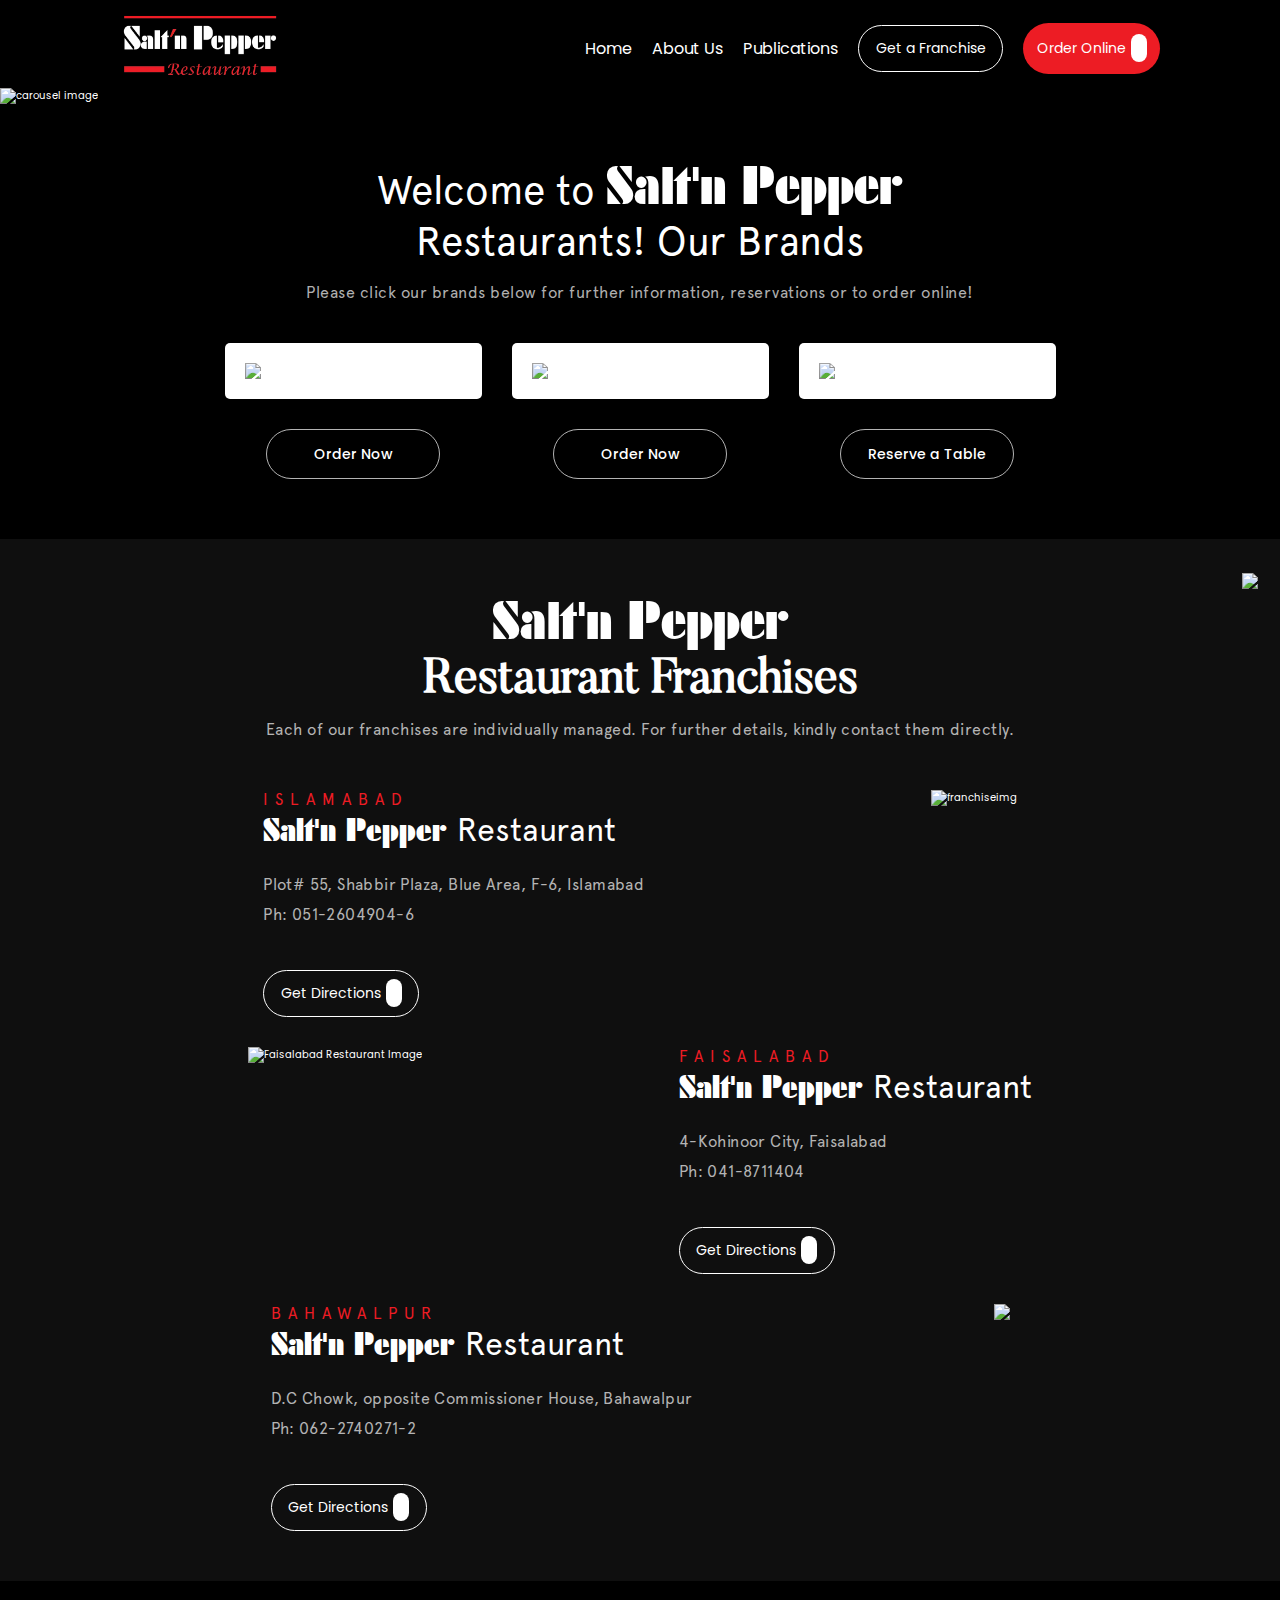
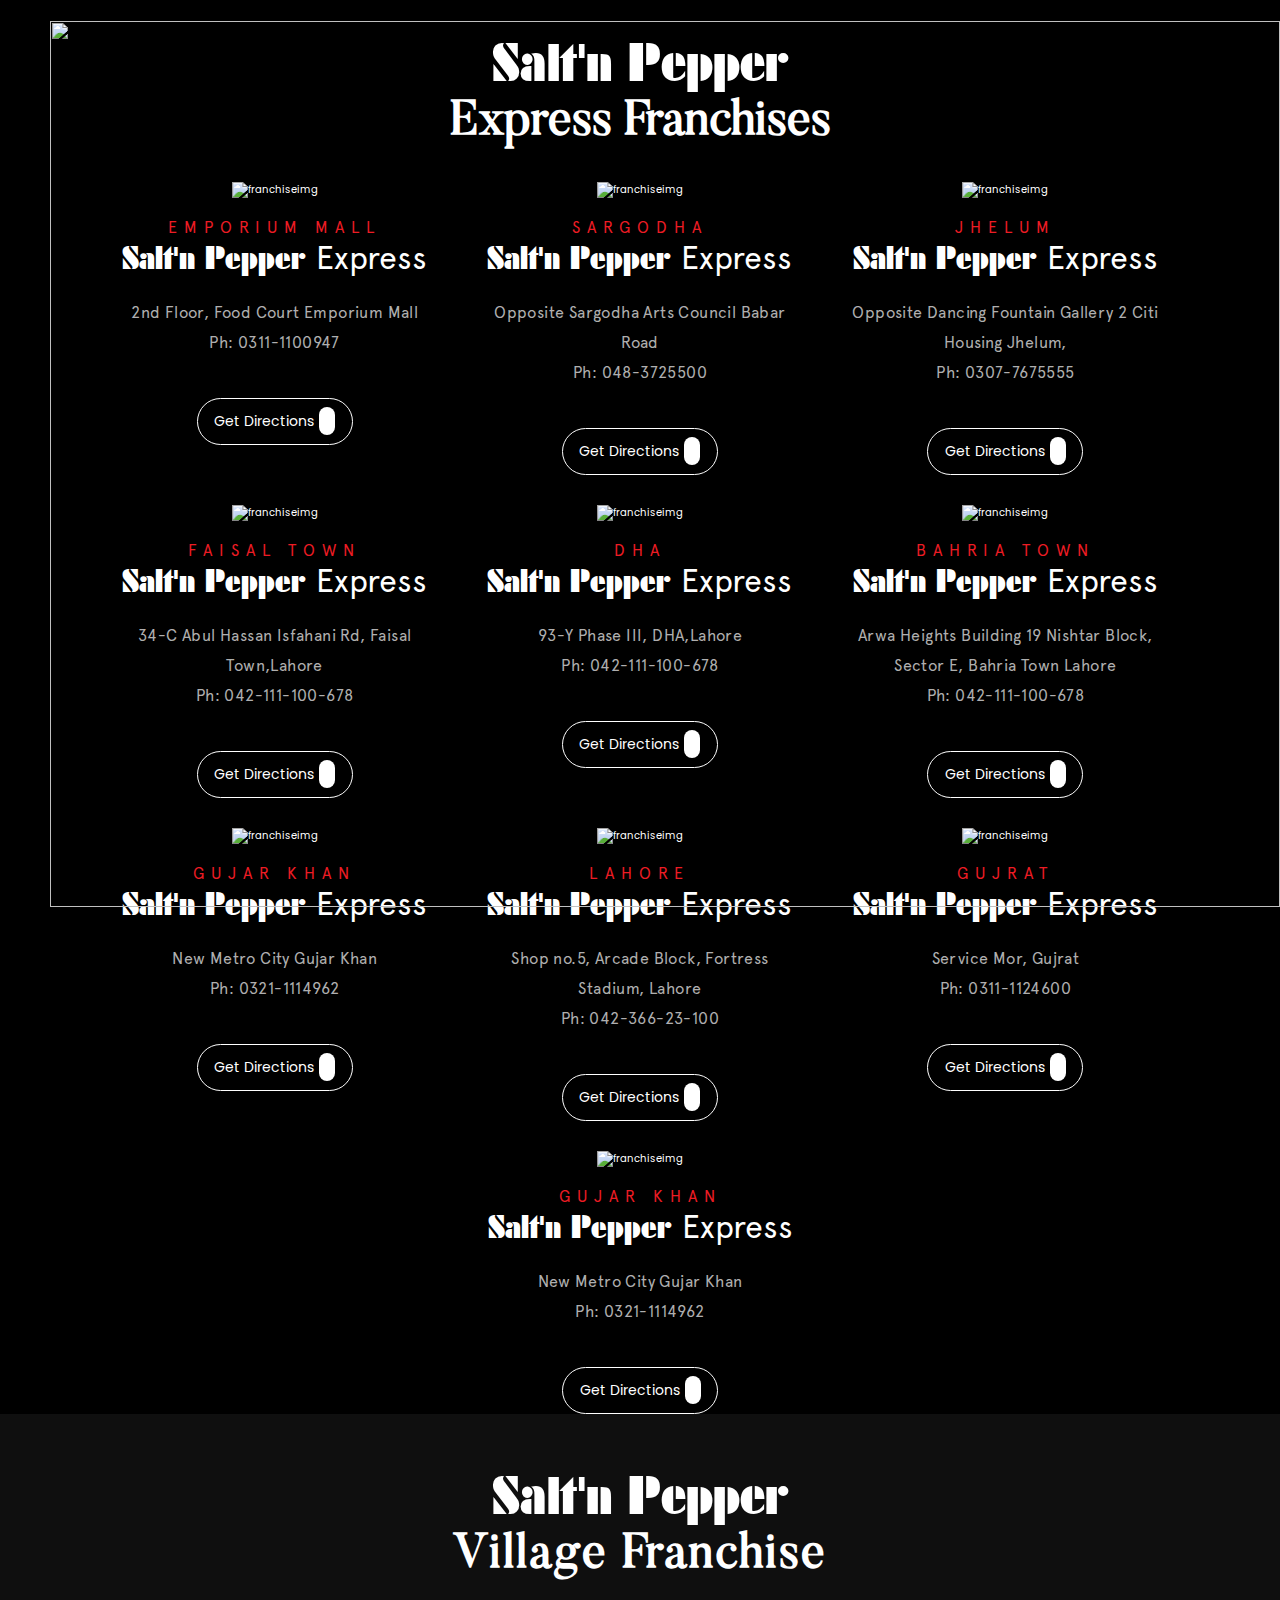
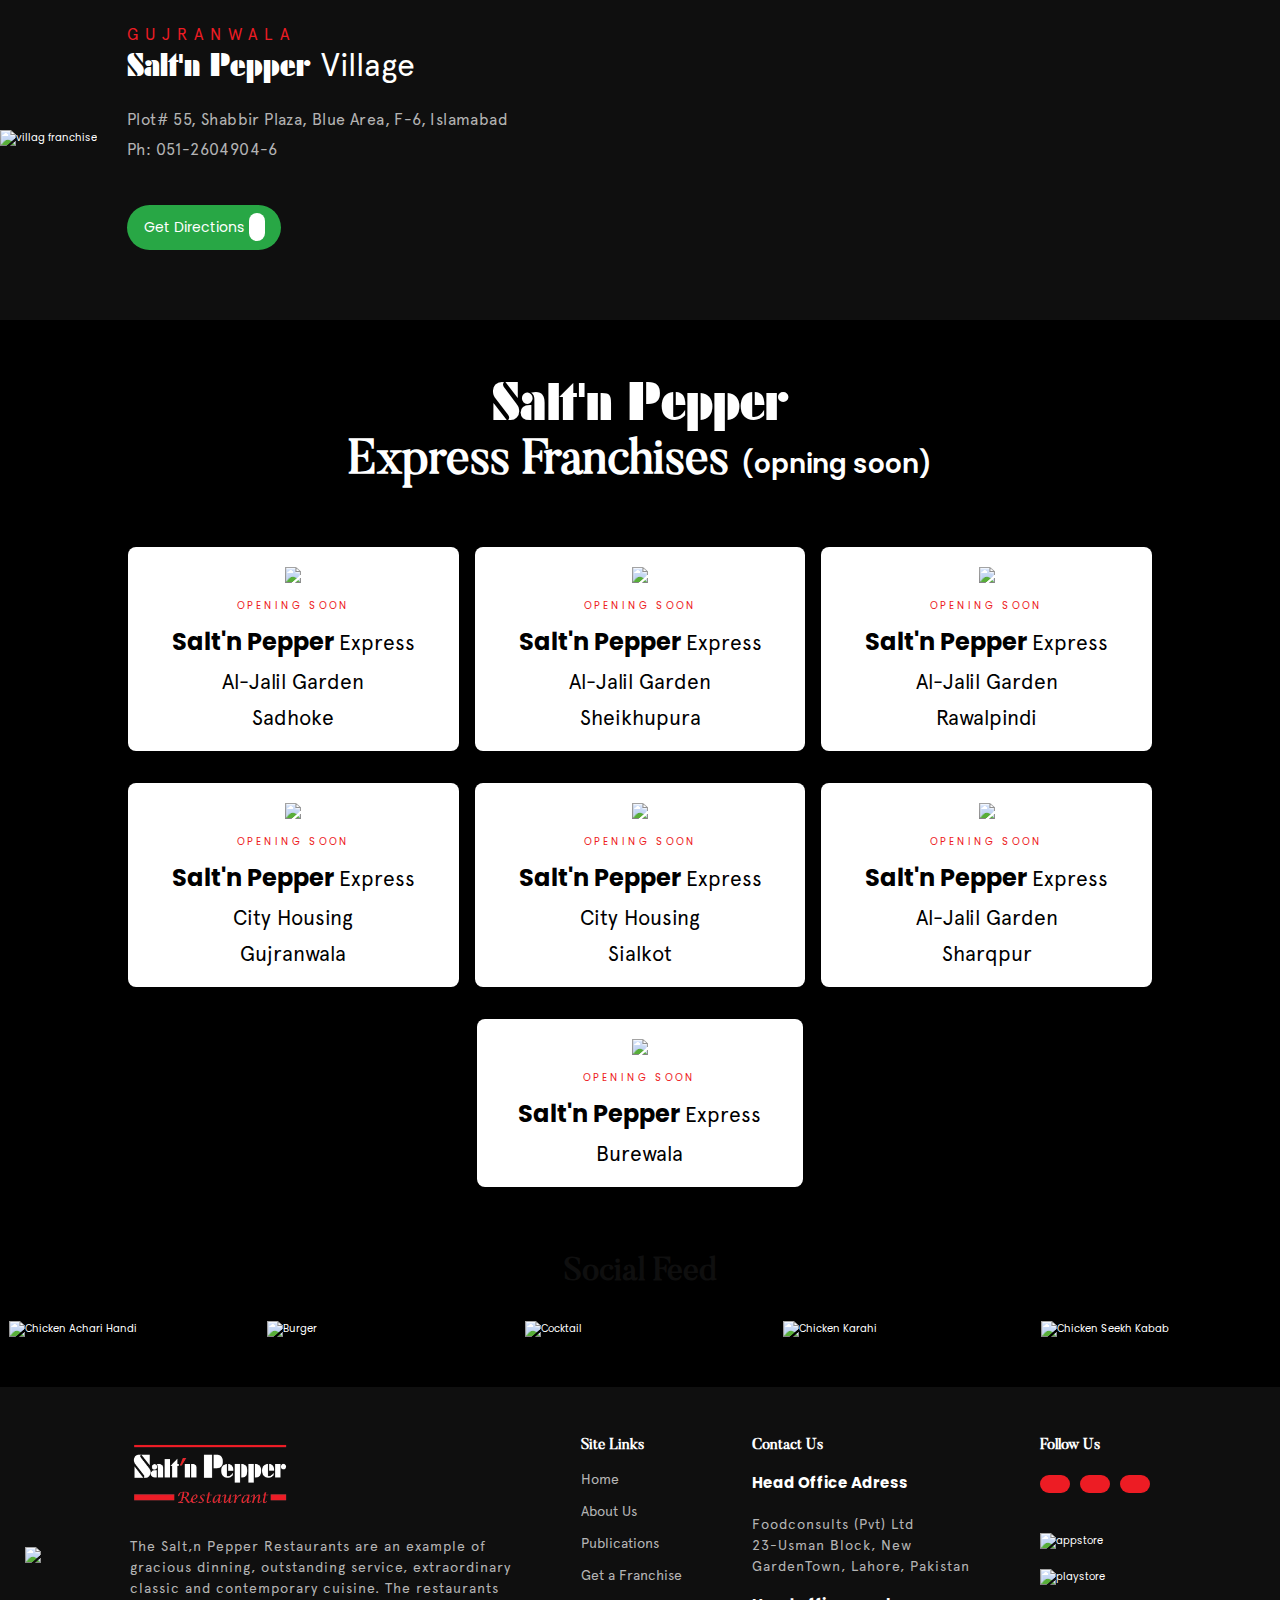
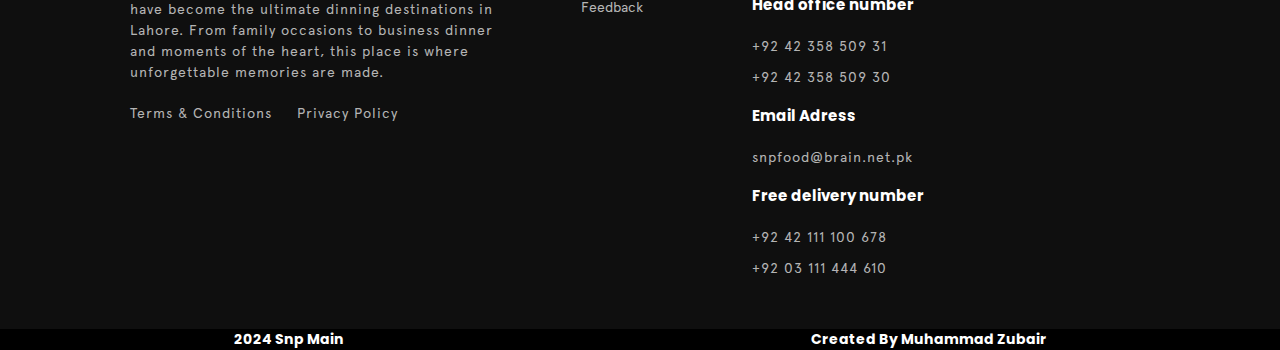
==== commit f5fe5ca7: "Working on flexbox layout adjustments" ====
--- a/index.html
+++ b/index.html
@@ -21,7 +21,7 @@
       <a href="./aboutus.html" class="text-none text-white fs-16">About Us</a>
       <a href="./publications.html" class="text-none text-white fs-16">Publications</a>
       <a href="./franchise.html">
-        <button class="franchise-btn ml-1">Get a Franchise</button></a>
+        <button class="franchise-btn ">Get a Franchise</button></a>
       <button class="order-btn">
         Order Online
         <span class="icon-bg arrow-icon">
@@ -40,42 +40,35 @@
 
   <main>
     <!-- Our Brands started -->
-
-    <div>
-      <div class="f-apercu text-center mt-5">
-        <h1 class="fs-40 fw-1">
-          Welcome to <span class="f-futurak fs-52 fw-1">Salt'n Pepper</span>
-        </h1>
-        <h1 class="fs-40 fw-1">Restaurants! Our Brands</h1>
-        <p class="para-brand mt-1">
-          Please click our brands below for further information, reservations
-          or to order online!
-        </p>
-      </div>
-    </div>
-
-    <div class="d-flex justify-center flex-wrap">
+    <div class="f-apercu text-center mt-5">
+      <h1 class="fs-40 fw-1">
+        Welcome to <span class="f-futurak fs-52 fw-1">Salt'n Pepper</span>
+      </h1>
+      <h1 class="fs-40 fw-1">Restaurants! Our Brands</h1>
+      <p class="para-brand mt-1">
+        Please click our brands below for further information, reservations or
+        to order online!
+      </p>
+    </div>
+
+    <div class="d-flex justify-center gap-3 mt-3 pb-6 flex-wrap">
       <div class="d-flex flex-column item-center gap-2">
-        <div>
-          <img class="bg-white brand-img p-2"
-            src="https://static.tossdown.com/site/8a66dd76-03d2-4b71-8d03-cf045f0248a7.webp" alt="brandimg-1" />
-        </div>
+        <img class="bg-white brand-img p-2"
+          src="https://static.tossdown.com/site/8a66dd76-03d2-4b71-8d03-cf045f0248a7.webp" alt="brandimg-1" />
+
         <button class="order-brand-btn">Order Now</button>
       </div>
 
-      <div class="d-flex flex-column item-center gap-2 ml-3">
-        <div>
-          <img class="bg-white brand-img p-2"
-            src="https://static.tossdown.com/site/9d9cb355-ac8c-404e-a608-c28242343cd1.webp" alt="brandimg-2" />
-        </div>
+      <div class="d-flex flex-column item-center gap-2">
+        <img class="bg-white brand-img p-2"
+          src="https://static.tossdown.com/site/9d9cb355-ac8c-404e-a608-c28242343cd1.webp" alt="brandimg-2" />
+
         <button class="order-brand-btn">Order Now</button>
       </div>
 
-      <div class="d-flex flex-column item-center gap-2 ml-3">
-        <div>
-          <img class="bg-white brand-img p-2"
-            src="https://static.tossdown.com/site/f9238d0e-7c34-4139-a081-c57b7713628e.webp" alt="brandimg-3" />
-        </div>
+      <div class="d-flex flex-column item-center gap-2">
+        <img class="bg-white brand-img p-2"
+          src="https://static.tossdown.com/site/f9238d0e-7c34-4139-a081-c57b7713628e.webp" alt="brandimg-3" />
 
         <button class="order-brand-btn cursor-none">Reserve a Table</button>
       </div>
@@ -83,8 +76,8 @@
     <!-- Our Brands ended -->
 
     <!-- Our Franchises Resaurant started -->
-    <div class="bg-gradient position-relative pt-5 pb-5 w-100">
-      <img class="bg-image" src="https://images-beta.tossdown.com/site/bb1bd702-431a-4f3a-a0ca-c5966a1f7985.webp" />
+    <div class="bg-gradient position-relative pt-5 pb-5">
+      <img class="bg-image1" src="https://images-beta.tossdown.com/site/bb1bd702-431a-4f3a-a0ca-c5966a1f7985.webp" />
       <div class="text-center">
         <h1 class="f-futurak fw-4 fs-52">Salt'n Pepper</h1>
         <h1 class="f-butler fs-48 fw-6">Restaurant Franchises</h1>
@@ -95,9 +88,9 @@
       </div>
 
       <!-- franchises display -->
-      <div class="d-flex flex-column mt-4">
-        <div class="franchises flex-wrap">
-          <div class="apercu">
+      <div class="mt-4 p-display">
+        <div class="d-flex justify-around flex-wrap">
+          <div>
             <p class="small-head">ISLAMABAD</p>
             <h1 class="f-futurak fs-32 fw-4 mb-2">
               Salt'n Pepper <span class="f-apercu">Restaurant</span>
@@ -127,12 +120,13 @@
           </div>
         </div>
 
-        <div class="d-flex justify-around mt-3 flex-wrap">
+        <div class="d-flex justify-around flex-wrap mt-3 mb-3">
           <div>
-            <img src="https://images-beta.tossdown.com/site/11771dbf-36a1-4684-a55e-18af61e0f77c.webp" />
-          </div>
-
-          <div class="apercu">
+            <img src="https://images-beta.tossdown.com/site/11771dbf-36a1-4684-a55e-18af61e0f77c.webp"
+              alt="Faisalabad Restaurant Image">
+          </div>
+
+          <div>
             <p class="small-head">FAISALABAD</p>
             <h1 class="f-futurak fs-32 fw-4 mb-2">
               Salt'n Pepper <span class="f-apercu">Restaurant</span>
@@ -151,13 +145,14 @@
             <button class="franchise-btn">
               Get Directions
               <span class="icon-bg arrow-icon">
-                <i class="fa-solid fa-arrow-right"></i></span>
-            </button>
-          </div>
-        </div>
-
-        <div class="franchises flex-wrap mt-3">
-          <div class="apercu">
+                <i class="fa-solid fa-arrow-right"></i>
+              </span>
+            </button>
+          </div>
+        </div>
+
+        <div class="d-flex justify-around flex-wrap">
+          <div>
             <p class="small-head">BAHAWALPUR</p>
             <h1 class="f-futurak fs-32 fw-4 mb-2">
               Salt'n Pepper <span class="f-apercu">Restaurant</span>
@@ -204,7 +199,7 @@
           <img class="express-img" src="https://images-beta.tossdown.com/site/5653706f-83e4-42bb-99f9-4a64e9a1101a.webp"
             alt="franchiseimg" />
 
-          <div class="apercu mt-2">
+          <div class="mt-2">
             <p class="small-head">Emporium Mall</p>
             <h1 class="f-futurak fs-32 fw-4 mb-2">
               Salt'n Pepper <span class="f-apercu">Express</span>
@@ -233,7 +228,7 @@
           <img class="express-img" src="https://static.tossdown.com/images/0f3ddba0-18a0-450e-af77-188aeb795934.webp"
             alt="franchiseimg" />
 
-          <div class="apercu mt-2">
+          <div class="mt-2">
             <p class="small-head">sargodha</p>
             <h1 class="f-futurak fs-32 fw-4 mb-2">
               Salt'n Pepper <span class="f-apercu">Express</span>
@@ -261,7 +256,7 @@
           <img class="express-img" src="https://static.tossdown.com/images/171bb884-f60a-4d94-a0b9-78204522564e.webp"
             alt="franchiseimg" />
 
-          <div class="apercu mt-2">
+          <div class="mt-2">
             <p class="small-head">Jhelum</p>
             <h1 class="f-futurak fs-32 fw-4 mb-2">
               Salt'n Pepper <span class="f-apercu">Express</span>
@@ -292,7 +287,7 @@
           <img class="express-img" src="https://static.tossdown.com/images/31b37f0c-5936-4232-a55e-8042c2656526.webp"
             alt="franchiseimg" />
 
-          <div class="apercu mt-2">
+          <div class="mt-2">
             <p class="small-head">Faisal Town</p>
             <h1 class="f-futurak fs-32 fw-4 mb-2">
               Salt'n Pepper <span class="f-apercu">Express</span>
@@ -321,7 +316,7 @@
           <img class="express-img" src="https://static.tossdown.com/images/2b5877b5-ca49-4161-a30e-752ddce91595.webp"
             alt="franchiseimg" />
 
-          <div class="apercu mt-2">
+          <div class="mt-2">
             <p class="small-head">DHA</p>
             <h1 class="f-futurak fs-32 fw-4 mb-2">
               Salt'n Pepper <span class="f-apercu">Express</span>
@@ -349,7 +344,7 @@
           <img class="express-img" src="https://static.tossdown.com/images/0cdc03af-9732-4d0c-9174-f4e66953b3c8.webp"
             alt="franchiseimg" />
 
-          <div class="apercu mt-2">
+          <div class="mt-2">
             <p class="small-head">Bahria Town</p>
             <h1 class="f-futurak fs-32 fw-4 mb-2">
               Salt'n Pepper <span class="f-apercu">Express</span>
@@ -381,7 +376,7 @@
           <img class="express-img" src="https://static.tossdown.com/images/a860f757-114b-4453-ba86-f7b24dc0f24e.webp"
             alt="franchiseimg" />
 
-          <div class="apercu mt-2">
+          <div class="mt-2">
             <p class="small-head">Gujar Khan</p>
             <h1 class="f-futurak fs-32 fw-4 mb-2">
               Salt'n Pepper <span class="f-apercu">Express</span>
@@ -410,7 +405,7 @@
           <img class="express-img" src="https://static.tossdown.com/site/6b8657b7-91ec-4e06-a06c-5cad0d70606d.webp"
             alt="franchiseimg" />
 
-          <div class="apercu mt-2">
+          <div class="mt-2">
             <p class="small-head">Lahore</p>
             <h1 class="f-futurak fs-32 fw-4 mb-2">
               Salt'n Pepper <span class="f-apercu">Express</span>
@@ -438,7 +433,7 @@
           <img class="express-img" src="https://static.tossdown.com/images/bbac9f4a-2970-4bc4-b8a1-541857d96e79.webp"
             alt="franchiseimg" />
 
-          <div class="apercu mt-2">
+          <div class="mt-2">
             <p class="small-head">Gujrat</p>
             <h1 class="f-futurak fs-32 fw-4 mb-2">
               Salt'n Pepper <span class="f-apercu">Express</span>
@@ -468,7 +463,7 @@
           <img class="express-img" src="https://static.tossdown.com/images/a860f757-114b-4453-ba86-f7b24dc0f24e.webp"
             alt="franchiseimg" />
 
-          <div class="apercu mt-2">
+          <div class="mt-2">
             <p class="small-head">Gujar Khan</p>
             <h1 class="f-futurak fs-32 fw-4 mb-2">
               Salt'n Pepper <span class="f-apercu">Express</span>
@@ -509,7 +504,7 @@
         <img src="https://images-beta.tossdown.com/site/0df39a08-2dca-4998-adda-4ca66b1132cb.webp"
           alt="villag franchise" />
         <div>
-          <div class="apercu">
+          <div>
             <p class="small-head">GUJRANWALA</p>
             <h1 class="f-futurak fs-32 fw-4 mb-2">
               Salt'n Pepper <span class="f-apercu">Village</span>
@@ -548,8 +543,8 @@
       </div>
 
       <!-- dislay -->
-      <div class="d-flex gap-2 justify-center">
-        <div class="open-soon text-center rounded-1">
+      <div class="container">
+        <div class="box text-center rounded-1">
           <img src="https://static.tossdown.com/images/d837768e-a445-459c-9eb9-f3026c3a821c.webp" />
           <p class="pera-opn-soon pt-1">OPENING SOON</p>
           <h2 class="font-brand pt-1">
@@ -558,7 +553,7 @@
           <p class="brand-loaction pt-1">Al-Jalil Garden</p>
           <p class="brand-loaction pt-1">Sadhoke</p>
         </div>
-        <div class="open-soon text-center rounded-1">
+        <div class="box text-center rounded-1">
           <img src="https://static.tossdown.com/images/d837768e-a445-459c-9eb9-f3026c3a821c.webp" />
           <p class="pera-opn-soon pt-1">OPENING SOON</p>
           <h2 class="font-brand pt-1">
@@ -567,7 +562,7 @@
           <p class="brand-loaction pt-1">Al-Jalil Garden</p>
           <p class="brand-loaction pt-1">Sheikhupura</p>
         </div>
-        <div class="open-soon text-center rounded-1">
+        <div class="box text-center rounded-1">
           <img src="https://static.tossdown.com/images/d837768e-a445-459c-9eb9-f3026c3a821c.webp" />
           <p class="pera-opn-soon pt-1">OPENING SOON</p>
           <h2 class="font-brand pt-1">
@@ -578,8 +573,8 @@
         </div>
       </div>
 
-      <div class="d-flex gap-2 justify-center mt-3">
-        <div class="open-soon text-center rounded-1">
+      <div class="container">
+        <div class="box text-center rounded-1">
           <img src="https://static.tossdown.com/images/d837768e-a445-459c-9eb9-f3026c3a821c.webp" />
           <p class="pera-opn-soon pt-1">OPENING SOON</p>
 
@@ -590,7 +585,7 @@
           <p class="brand-loaction pt-1">City Housing</p>
           <p class="brand-loaction pt-1">Gujranwala</p>
         </div>
-        <div class="open-soon text-center rounded-1">
+        <div class="box text-center rounded-1">
           <img src="https://static.tossdown.com/images/d837768e-a445-459c-9eb9-f3026c3a821c.webp" />
           <p class="pera-opn-soon pt-1">OPENING SOON</p>
           <h2 class="font-brand pt-1">
@@ -599,7 +594,7 @@
           <p class="brand-loaction pt-1">City Housing</p>
           <p class="brand-loaction pt-1">Sialkot</p>
         </div>
-        <div class="open-soon text-center rounded-1">
+        <div class="box text-center rounded-1">
           <img src="https://static.tossdown.com/images/d837768e-a445-459c-9eb9-f3026c3a821c.webp" />
           <p class="pera-opn-soon pt-1">OPENING SOON</p>
           <h2 class="font-brand pt-1">
@@ -609,8 +604,9 @@
           <p class="brand-loaction pt-1">Sharqpur</p>
         </div>
       </div>
-      <div class="d-flex justify-center mt-3">
-        <div class="open-soon text-center rounded-1">
+
+      <div class="container">
+        <div class="box text-center rounded-1">
           <img src="https://static.tossdown.com/images/d837768e-a445-459c-9eb9-f3026c3a821c.webp" />
           <p class="pera-opn-soon pt-1">OPENING SOON</p>
           <h2 class="font-brand pt-1">
@@ -623,16 +619,20 @@
     <!-- Express Franchises (opning soon) ended -->
 
     <!-- Social Feed started -->
-
     <div>
       <h1 class="social-feed">Social Feed</h1>
 
-      <div class="d-flex gap-1 justify-around pt-6 w-100 pb-5">
-        <img src="https://hassan4-it.github.io/salt-paper/assets/social%20feed%20img1.webp" alt="" width="18%" />
-        <img src="https://static.tossdown.com/images/90ae7dd1-d505-40d1-a8ea-bce0ae9353f0.webp" alt="" width="18%" />
-        <img src="https://static.tossdown.com/images/2741f491-d49f-4ec1-9de3-4df086748b54.webp" alt="" width="18%" />
-        <img src="https://static.tossdown.com/images/b75b70d0-122d-4754-99a5-2ff3e0905144.webp" alt="" width="18%" />
-        <img src="https://static.tossdown.com/images/ad91d5cd-9c6d-4233-8f33-55b18886c858.webp" alt="" width="18%" />
+      <div class="d-flex gap-1 justify-around pt-6 pb-5">
+        <img src="https://static.tossdown.com/images/0e1296ae-9bcd-493a-a13f-81bd0a376fbb.webp"
+          alt="Chicken Achari Handi" width="18%" />
+        <img src="https://static.tossdown.com/images/90ae7dd1-d505-40d1-a8ea-bce0ae9353f0.webp" alt="Burger"
+          width="18%" />
+        <img src="https://static.tossdown.com/images/2741f491-d49f-4ec1-9de3-4df086748b54.webp" alt="Cocktail"
+          width="18%" />
+        <img src="https://static.tossdown.com/images/b75b70d0-122d-4754-99a5-2ff3e0905144.webp" alt="Chicken Karahi"
+          width="18%" />
+        <img src="https://static.tossdown.com/images/ad91d5cd-9c6d-4233-8f33-55b18886c858.webp"
+          alt="Chicken Seekh Kabab" width="18%" />
       </div>
     </div>
     <!-- social feed end -->
--- a/styles/utility.css
+++ b/styles/utility.css
@@ -19,6 +19,11 @@
   margin: 0;
   padding: 0;
   box-sizing: border-box;
+}
+
+body {
+  /* width: fit-content; */
+  /* overflow-x: hidden; */
 }
 
 html {
@@ -314,6 +319,9 @@
 .pb-5 {
   padding-bottom: 50px;
 }
+.pb-6 {
+  padding-bottom: 60px;
+}
 
 /* Padding left */
 .pl-1 {
--- a/styles/style.css
+++ b/styles/style.css
@@ -8,6 +8,7 @@
 }
 
 /* navbar started */
+
 .logo-img {
   width: 160px;
   height: 75.45px;
@@ -70,7 +71,6 @@
   width: 257px;
   border-radius: 5px;
   cursor: pointer;
-  margin-top: 30px;
 }
 
 .order-brand-btn {
@@ -84,7 +84,8 @@
   font-family: inherit;
   font-weight: 500;
   cursor: pointer;
-  margin-bottom: 100px;
+  /* margin-bottom: 100px; */
+  margin-top: 10px;
 }
 
 .cursor-none {
@@ -94,11 +95,15 @@
 /* our brands ended */
 
 /* Our franchises started */
+.p-display {
+  padding: 0 120px;
+}
+
 .bg-gradient {
   background: rgba(255, 255, 255, 0.06);
 }
 
-.bg-image {
+.bg-image1 {
   position: absolute;
   top: 29px;
   right: 17px;
@@ -156,17 +161,12 @@
   height: 40%;
 }
 
-.p-img {
-  padding: 0 100px;
-}
-
 .bg-image2 {
   position: absolute;
   width: 100%;
   height: 80%;
   padding: 40px 0 0 50px;
 }
-
 /* our express franchise ended*/
 
 /* Village Franchise started  */
@@ -193,6 +193,30 @@
 /* Village Franchise ended  */
 
 /* Express Franchises (opning soon) started */
+.container {
+  display: flex;
+  flex-wrap: wrap;
+  gap: 16px;
+  justify-content: space-between;
+  padding: 16px 10% 16px 10%;
+}
+
+.box {
+  flex: 1 1 calc(33.33% - 16px); /* 1=> Grow, 1=> Shrink, Default 3 items per row */
+  background-color: #ffff;
+  color: white;
+  text-align: center;
+  padding: 20px;
+  border-radius: 8px;
+  min-width: 250px; /* Ensures items shrink to a minimum width */
+}
+
+.container:last-child .box {
+  flex: 1 1 calc(33.33% - 16px); /* Maintain 33.33% width */
+  max-width: calc(33.33% - 16px);
+  margin: auto;
+}
+
 .open-soon {
   background-color: var(--white);
   width: 370px;
@@ -218,7 +242,6 @@
   font-size: 2.1rem;
   font-family: apercu;
 }
-
 /* Express Franchises (opning soon) ended */
 
 /* social-feed started */
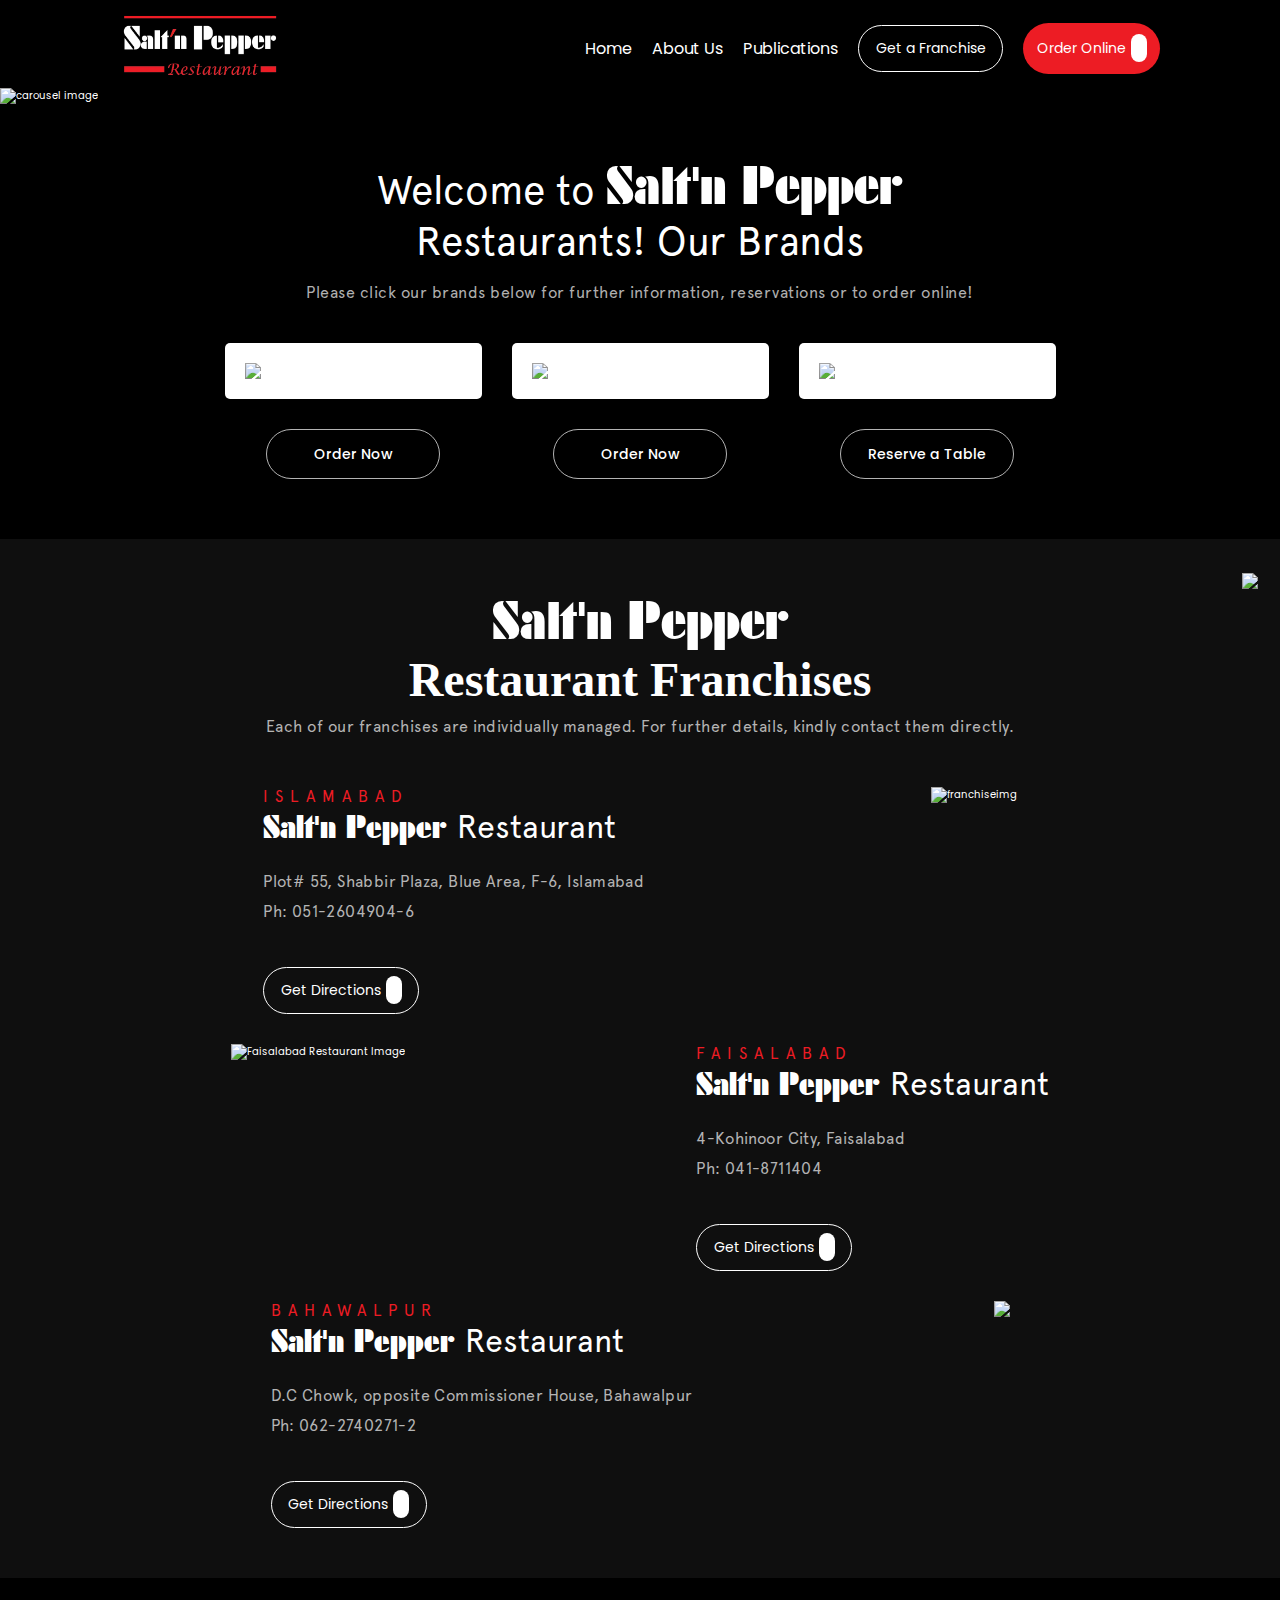
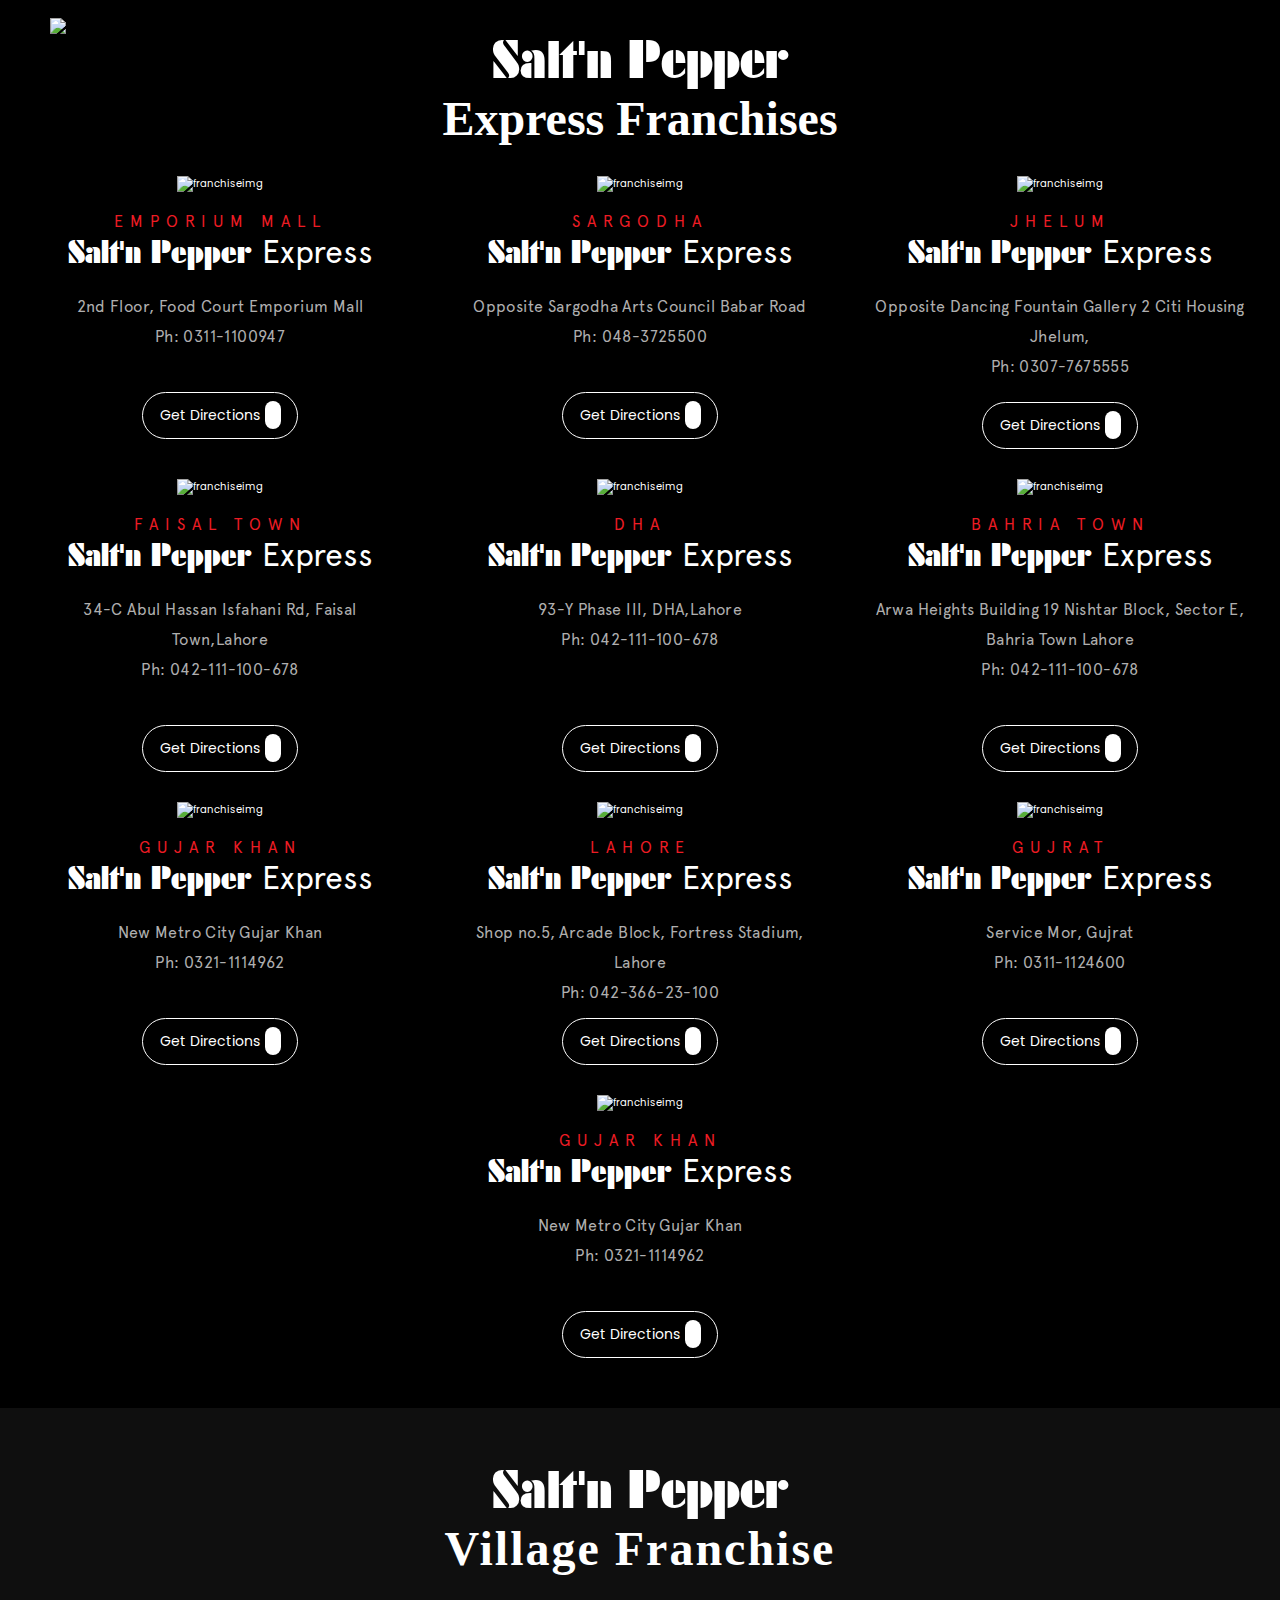
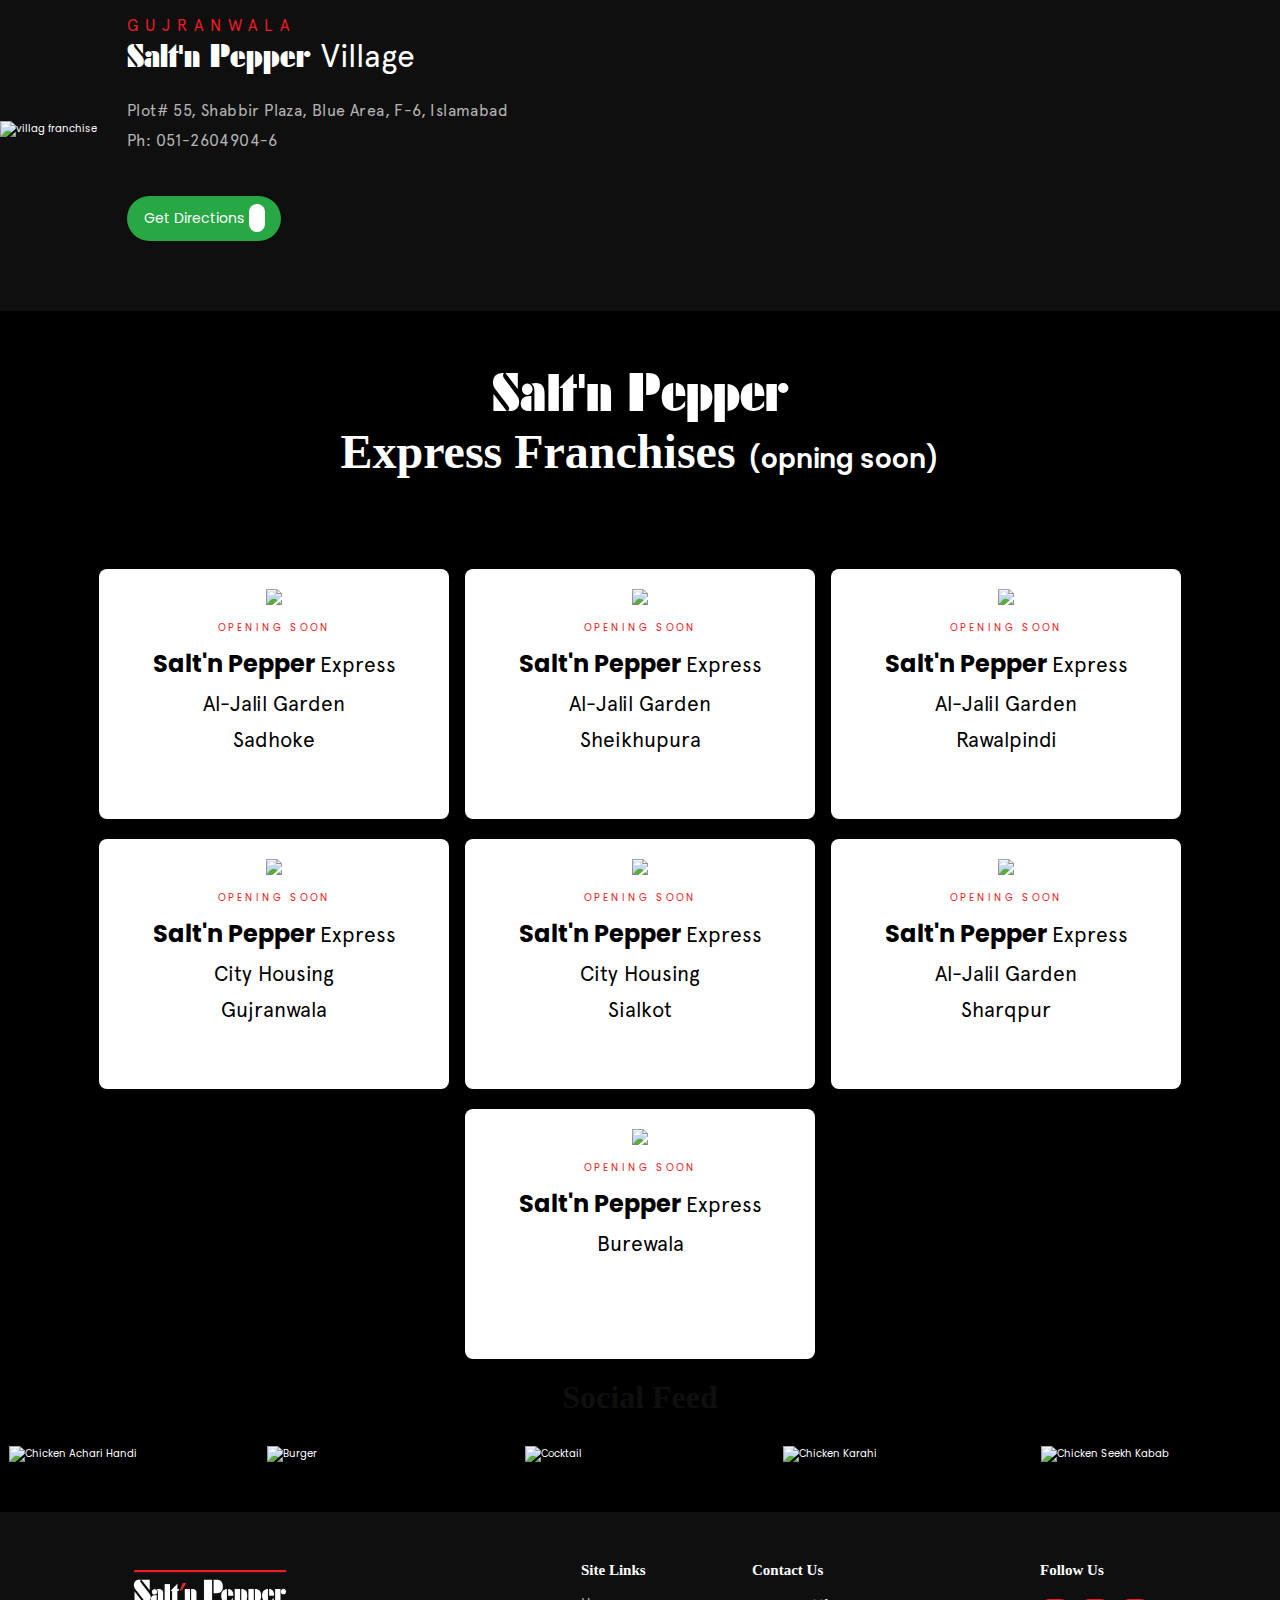
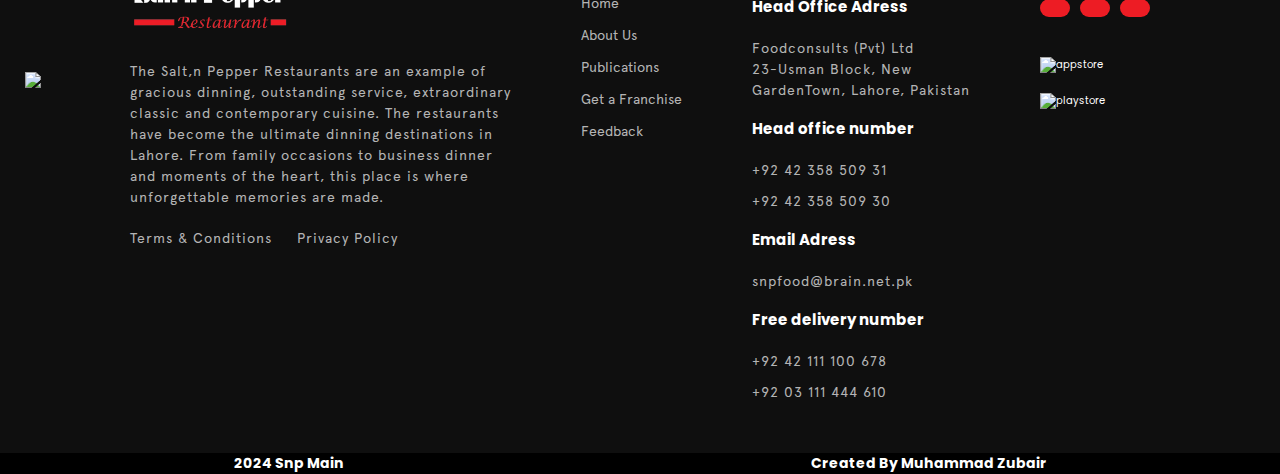
==== commit 029e1670: "saltnpepper create" ====
--- a/index.html
+++ b/index.html
@@ -21,7 +21,7 @@
       <a href="./aboutus.html" class="text-none text-white fs-16">About Us</a>
       <a href="./publications.html" class="text-none text-white fs-16">Publications</a>
       <a href="./franchise.html">
-        <button class="franchise-btn ">Get a Franchise</button></a>
+      <button class="franchise-btn ">Get a Franchise</button></a>
       <button class="order-btn">
         Order Online
         <span class="icon-bg arrow-icon">
@@ -88,8 +88,8 @@
       </div>
 
       <!-- franchises display -->
-      <div class="mt-4 p-display">
-        <div class="d-flex justify-around flex-wrap">
+      <div class="mt-4 p-display " style="width: 100%;">
+        <div class="d-flex justify-around flex-wrap" style="flex-basis: 50%;">
           <div>
             <p class="small-head">ISLAMABAD</p>
             <h1 class="f-futurak fs-32 fw-4 mb-2">
@@ -120,38 +120,41 @@
           </div>
         </div>
 
-        <div class="d-flex justify-around flex-wrap mt-3 mb-3">
+
+        <div class="d-flex justify-around flex-wrap gap-7 mt-3 mb-3" style="flex-basis: 50%;">
+
+          <div style="order: 1; text-align: left;">
+            <p class="small-head">FAISALABAD</p>
+            <h1 class="f-futurak fs-32 fw-4 mb-2">
+              Salt'n Pepper <span class="f-apercu">Restaurant</span>
+            </h1>
+            <address class="mb-4">
+              <p>
+                <span><i class="fa-solid fa-location-dot"></i></span>
+                4-Kohinoor City, Faisalabad
+              </p>
+              <p>
+                <span><i class="fa-solid fa-phone fa-rotate-90"></i></span>
+                Ph: 041-8711404
+              </p>
+            </address>
+
+            <button class="franchise-btn">
+              Get Directions
+              <span class="icon-bg arrow-icon">
+                <i class="fa-solid fa-arrow-right"></i>
+              </span>
+            </button>
+          </div>
+
           <div>
             <img src="https://images-beta.tossdown.com/site/11771dbf-36a1-4684-a55e-18af61e0f77c.webp"
               alt="Faisalabad Restaurant Image">
           </div>
-
-          <div>
-            <p class="small-head">FAISALABAD</p>
-            <h1 class="f-futurak fs-32 fw-4 mb-2">
-              Salt'n Pepper <span class="f-apercu">Restaurant</span>
-            </h1>
-            <address class="mb-4">
-              <p>
-                <span><i class="fa-solid fa-location-dot"></i></span>
-                4-Kohinoor City, Faisalabad
-              </p>
-              <p>
-                <span><i class="fa-solid fa-phone fa-rotate-90"></i></span>
-                Ph: 041-8711404
-              </p>
-            </address>
-
-            <button class="franchise-btn">
-              Get Directions
-              <span class="icon-bg arrow-icon">
-                <i class="fa-solid fa-arrow-right"></i>
-              </span>
-            </button>
-          </div>
-        </div>
-
-        <div class="d-flex justify-around flex-wrap">
+        </div>
+
+
+        <div class="d-flex justify-around flex-wrap" style="flex-basis: 50%;">
           <div>
             <p class="small-head">BAHAWALPUR</p>
             <h1 class="f-futurak fs-32 fw-4 mb-2">
@@ -179,12 +182,14 @@
             <img src="https://images-beta.tossdown.com/site/b2f78afe-11e4-4af5-8aef-cff9c2908614.webp" />
           </div>
         </div>
-      </div>
-    </div>
+
+      </div>
+    </div>
+
     <!-- Our Restaurant Franchises ended -->
 
     <!-- Our Express Franchises started  -->
-    <div class="position-relative">
+    <div class="position-relative" style="overflow: hidden;">
       <img class="bg-image2" src="https://images-beta.tossdown.com/site/5c3e9532-2fd4-4458-9d20-fa3b8b7f0c28.webp" />
 
       <div class="text-center pt-5">
@@ -261,7 +266,7 @@
             <h1 class="f-futurak fs-32 fw-4 mb-2">
               Salt'n Pepper <span class="f-apercu">Express</span>
             </h1>
-            <address class="mb-4">
+            <address class="mb-2">
               <p>
                 <span><i class="fa-solid fa-location-dot"></i></span> Opposite
                 Dancing Fountain Gallery 2 Citi Housing Jhelum,
@@ -321,7 +326,7 @@
             <h1 class="f-futurak fs-32 fw-4 mb-2">
               Salt'n Pepper <span class="f-apercu">Express</span>
             </h1>
-            <address class="mb-4">
+            <address class="mb-7">
               <p>
                 <span><i class="fa-solid fa-location-dot"></i></span> 93-Y
                 Phase III, DHA,Lahore
@@ -410,7 +415,7 @@
             <h1 class="f-futurak fs-32 fw-4 mb-2">
               Salt'n Pepper <span class="f-apercu">Express</span>
             </h1>
-            <address class="mb-4">
+            <address class="mb-1">
               <p>
                 <span><i class="fa-solid fa-location-dot"></i></span> Shop
                 no.5, Arcade Block, Fortress Stadium, Lahore
@@ -458,9 +463,9 @@
         </div>
       </div>
 
-      <div class="d-express-set">
-        <div class="express-cont">
-          <img class="express-img" src="https://static.tossdown.com/images/a860f757-114b-4453-ba86-f7b24dc0f24e.webp"
+      <div class="d-express-set pb-5">
+        <div class="express-cont">
+          <img class="express-img" src="https://static.tossdown.com/images/114fd251-9864-44bc-9f51-0eb05781303c.webp"
             alt="franchiseimg" />
 
           <div class="mt-2">
@@ -500,7 +505,7 @@
       </div>
 
       <!-- franchise display -->
-      <div class="d-flex item-center gap-3 mt-4 mb-5">
+      <div class="d-flex item-center gap-3 mt-4 mb-5 flex-wrap">
         <img src="https://images-beta.tossdown.com/site/0df39a08-2dca-4998-adda-4ca66b1132cb.webp"
           alt="villag franchise" />
         <div>
@@ -541,8 +546,10 @@
           <span class="f-poppins fs-26">(opning soon)</span>
         </h1>
       </div>
-
-      <!-- dislay -->
+    </div>
+
+    <!-- dislay -->
+    <div>
       <div class="container">
         <div class="box text-center rounded-1">
           <img src="https://static.tossdown.com/images/d837768e-a445-459c-9eb9-f3026c3a821c.webp" />
@@ -605,7 +612,7 @@
         </div>
       </div>
 
-      <div class="container">
+      <div class="container ">
         <div class="box text-center rounded-1">
           <img src="https://static.tossdown.com/images/d837768e-a445-459c-9eb9-f3026c3a821c.webp" />
           <p class="pera-opn-soon pt-1">OPENING SOON</p>
@@ -615,6 +622,7 @@
           <p class="brand-loaction pt-1">Burewala</p>
         </div>
       </div>
+
     </div>
     <!-- Express Franchises (opning soon) ended -->
 
--- a/styles/utility.css
+++ b/styles/utility.css
@@ -12,7 +12,7 @@
 
 @font-face {
   font-family: butler;
-  src: url(../fonts/Butler.ttf);
+  src: url(../fonts/butler.ttf);
 }
 
 * {
@@ -319,6 +319,7 @@
 .pb-5 {
   padding-bottom: 50px;
 }
+
 .pb-6 {
   padding-bottom: 60px;
 }
@@ -442,4 +443,4 @@
 
 .f-space {
   letter-spacing: 2px;
-}
+}--- a/styles/style.css
+++ b/styles/style.css
@@ -138,33 +138,30 @@
   flex-direction: row;
   justify-content: space-around;
 }
-
 /* Our franchises ended */
 
 /* our express franchise started */
 .d-express-set {
-  margin: 0 67px;
   display: flex;
   justify-content: center;
   gap: 50px;
-  padding: 0 50px;
+  flex-wrap: wrap;
   margin-top: 30px;
   text-align: center;
 }
 
 .express-cont {
-  width: 33.333%;
+  width: 370px;
 }
 
 .express-img {
   width: 100%;
-  height: 40%;
+  height: 200px
 }
 
 .bg-image2 {
   position: absolute;
-  width: 100%;
-  height: 80%;
+  width: 105%;
   padding: 40px 0 0 50px;
 }
 /* our express franchise ended*/
@@ -197,32 +194,22 @@
   display: flex;
   flex-wrap: wrap;
   gap: 16px;
-  justify-content: space-between;
-  padding: 16px 10% 16px 10%;
+  justify-content: center;
+  margin-bottom: 20px;
+  /* padding: 22px; */
+  /* padding: 16px 10% 16px 10%; */
 }
 
 .box {
-  flex: 1 1 calc(33.33% - 16px); /* 1=> Grow, 1=> Shrink, Default 3 items per row */
+  /* flex: 1 1 calc(33.33% - 16px);  */
+  width: 350px;
+  height: 250px;
   background-color: #ffff;
   color: white;
   text-align: center;
-  padding: 20px;
+  padding: 20px 0;
   border-radius: 8px;
-  min-width: 250px; /* Ensures items shrink to a minimum width */
-}
-
-.container:last-child .box {
-  flex: 1 1 calc(33.33% - 16px); /* Maintain 33.33% width */
-  max-width: calc(33.33% - 16px);
-  margin: auto;
-}
-
-.open-soon {
-  background-color: var(--white);
-  width: 370px;
-  height: 250px;
-  padding: 25px 24px;
-  border-radius: 5px;
+  /* min-width: 250px;  */
 }
 
 .pera-opn-soon {
